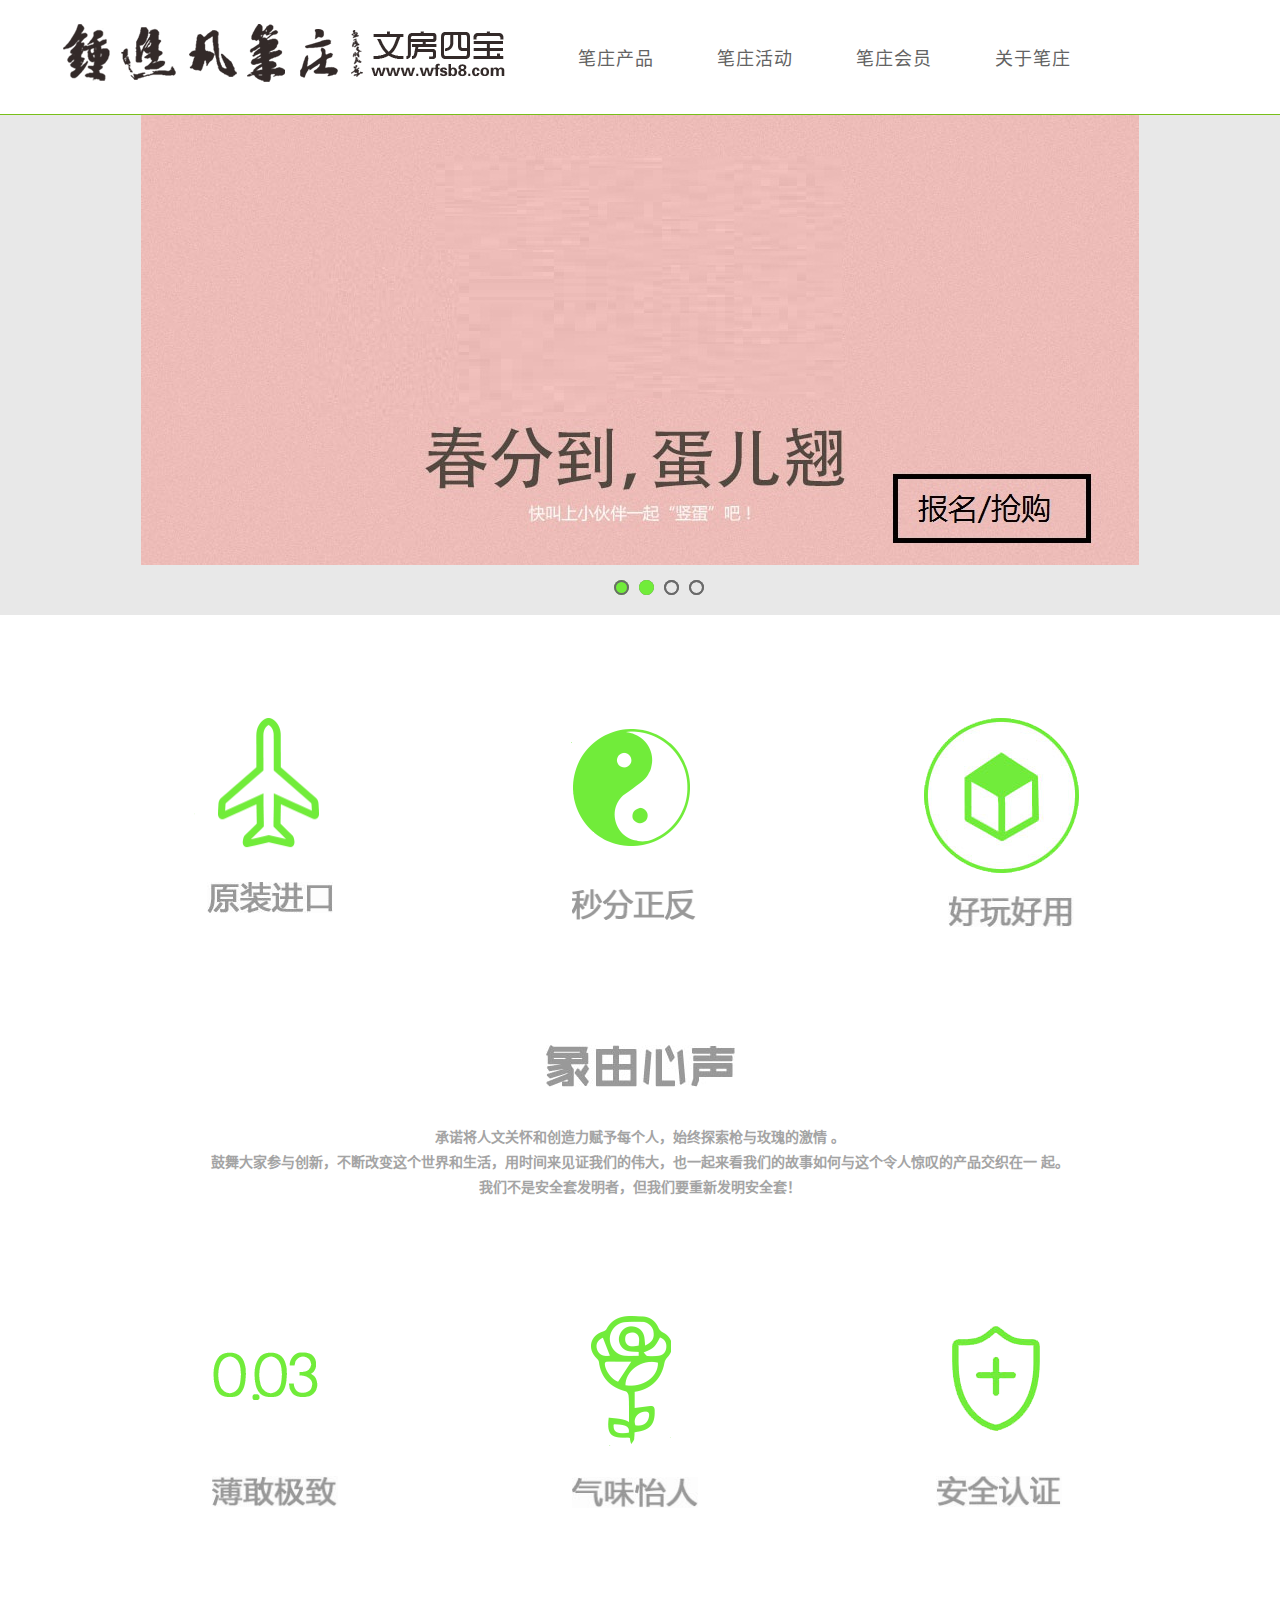
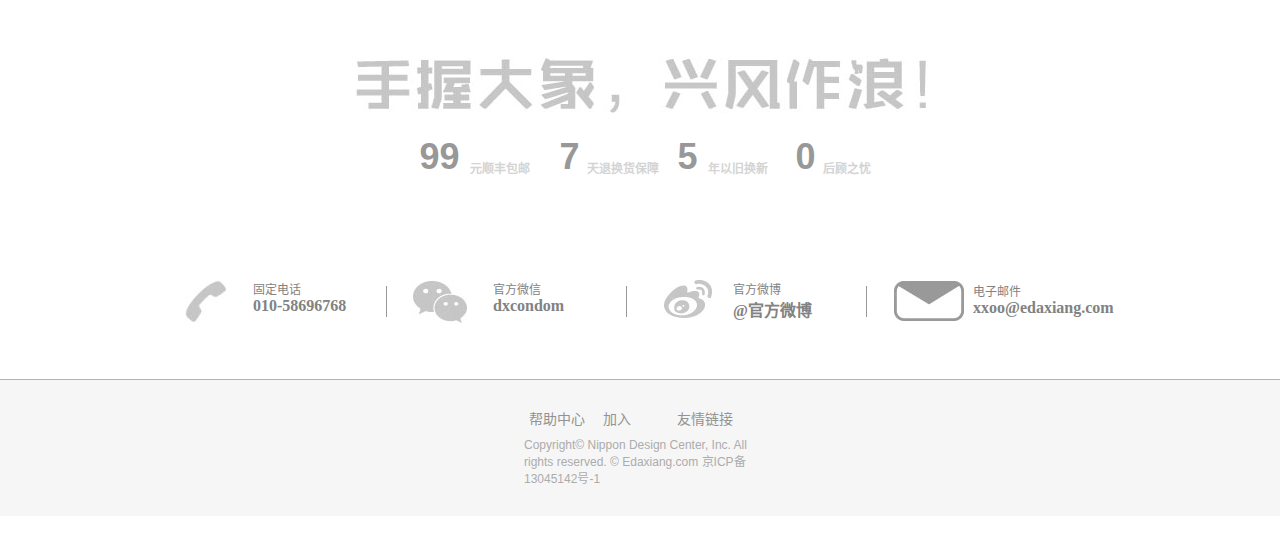
==== index.html @ 5df2da94 "updated header" ====
<!DOCTYPE html>
<html lang="zh-CN">
	<head>
		<meta http-equiv="Content-Type" content="text/html; charset=UTF-8">
		<link rel="shortcut icon" href="favicon.ico" type="image/x-icon">
		<link rel="bookmark" href="favicon.ico" type="image/x-icon">
		<title>进凡笔庄,书写梦想!——钟进凡笔庄官方网站</title>
		<meta name="keywords" content="钟进凡，笔庄,书写，梦想，官方网站，笔，墨，纸，砚，印章">
		<meta name="description" content="进凡笔庄,非同凡响!——钟进凡笔庄官方网站">
		<meta name="copyright" content="ZHONGJINFAN BIZHUANG, INC.">
		
		<script src="js/lib/jquery.min.js" type="text/javascript"></script>
		<script src="js/lang.js"></script>
		<link href="css/styles.css" rel="stylesheet" >
		
		<link href="resource/css_mini/typical.css" rel="stylesheet" media="screen, projection">
		<script src="resource/moo.min.js"></script>
		<script src="resource/ui.min.js"></script>
		
		
		<script>
			var Shop = {
				"url" : {
					"shipping" : "\/cart-shipping.html",
					"total" : "\/cart-total.html",
					"region" : "\/tools-selRegion.html",
					"payment" : "\/cart-payment.html",
					"purchase_shipping" : "\/cart-purchase_shipping.html",
					"purchase_def_addr" : "\/cart-purchase_def_addr.html",
					"purchase_payment" : "\/cart-purchase_payment.html",
					"get_default_info" : "\/cart-get_default_info.html",
					"diff" : "\/product-diff.html",
					"fav_url" : "\/member-ajax_fav.html",
					"datepicker" : "\/app\/site\/statics\/js_mini",
					"placeholder" : "\/app\/b2c\/statics\/images\/imglazyload.gif"
				},
				"base_url" : "\/"
			};
		</script>

		<script src="resource/shop.min.js"></script>
		<link href="resource/tab_sevice.css" rel="stylesheet" type="text/css">

	</head>
	<body id="sucai" style="overflow: hidden;">
		<div id="nav_outter">
			<div class="nav">
				<div class="cl-effect-12">
					<div id="logo">
						<a href="index.html"></a>
					</div>
					<a href="products.html">
						笔庄产品
					</a>
					<a href="promotions.html">
						笔庄活动
					</a>
					<a href="vipcenter.html">
						笔庄会员
					</a>	
					<a href="aboutus.html">
						关于笔庄
					</a>
				</div>
				

				<script>
					var name = Cookie.read('UNAME') || '';
					if (name) {
					
					} else {
						
					}
				</script>

				
				
			</div>
		</div>
		
		

		<div class="focus" id="focus">
			<div class="dotstyle dotstyle-fillin">
				<ul>
					<li class="">
						<b></b>
					</li>
					<li class="current">
						<b></b>
					</li>
					<li class="">
						<b></b>
					</li>
					<li class="">
						<b></b>
					</li>
				</ul>
			</div>
			<div id="focus_m" class="focus_m">
				<ul style="opacity: 1;">
					<a href="http://game.edaxiang.com/" title="产品">
						<li style="display: block; background-image: url(images/banner_products.jpg); background-color: rgb(255, 255, 255); background-position: 50% 0%; background-repeat: no-repeat no-repeat;"></li>
					</a>
					<a href="http://www.edaxiang.com/condom.html" title="活动">
						<li style="display: block; background-image: url(images/banner_promotions.jpg); background-color: rgb(232, 232, 232); background-position: 50% 0%; background-repeat: no-repeat no-repeat;"></li>
					</a>
					<a href="http://www.edaxiang.com/brand.html" title="会员">
						<li style="display: none; background-image: url(images/banner_vip.jpg); background-color: rgb(248, 248, 243); background-position: 50% 0%; background-repeat: no-repeat no-repeat;"></li>
					</a>
					<a href="http://game.edaxiang.com/" title="品牌">
						<li style="display: none; background-image: url(images/banner_aboutus.jpg); background-color: rgb(248, 248, 243); background-position: 50% 0%; background-repeat: no-repeat no-repeat;"></li>
						</li>
					</a>
				</ul>

			</div>
			<div class="focus_i">
				<a href="javascript:;" class="focus_l" id="focus_l" title="上一张">
					<b></b><span></span>
				</a>
				<a href="javascript:;" class="focus_r" id="focus_r" title="下一张">
					<b></b><span></span>
				</a>
			</div>
		</div>
		<div class="clear"></div>

		<div class="main">
			<div class="module">
				<div class="module_1">
					<div class="module_bar_1"></div>
					<a href="http://www.edaxiang.com/condom.html#yzjk" title="原装进口">
						<div class="module_bar_2">
							<div class="tab-services">
								<ul class="orcle">
									<div class="plane">
										<img class="fly" src="resource/img/plane.png" width="155" height="153" id="plane">
									</div>
									<p>
										<img src="resource/img/text_29.jpg" width="126" height="31" class="module_text">
									</p>
								</ul>
							</div>

						</div>
					</a>
					<div class="module_bar_3"></div>
				</div>
				<div class="module_2">
					<div class="module_bar_1"></div>
					<a href="http://www.edaxiang.com/condom.html#mfzf" title="秒分正反">
						<div class="module_bar_2">
							<div class="tab-services">
								<ul class="orcle taiji">
									<img alt="" src="resource/img/taiji.png" id="taiji" width="157" height="158">
									<p>
										<img src="resource/img/text_27.png" width="126" height="31" class="module_text">
									</p>
								</ul>
							</div>

						</div>
					</a>
					<div class="module_bar_3"></div>
				</div>
				<div class="module_3">
					<div class="module_bar_1"></div>
					<a href="http://www.edaxiang.com/condom.html#hwhy" title="好玩好用">
						<div class="module_bar_2">
							<div class="feature_icon">
								<img class="boxing" src="resource/img/boxing.png">
								<p>
									<img src="resource/img/wcbz.jpg" width="126" height="31" class="module_text">
								</p>
							</div>

						</div>
					</a>
					<div class="module_bar_3"></div>
				</div>
				<div class="clear"></div>
			</div>
			<div class="xyxs">
				<img src="resource/img/text_18.jpg" width="189" height="42px">
				<p>
					承诺将人文关怀和创造力赋予每个人，始终探索枪与玫瑰的激情 。
					<br>
					鼓舞大家参与创新，不断改变这个世界和生活，用时间来见证我们的伟大，也一起来看我们的故事如何与这个令人惊叹的产品交织在一 起。
					<br>
					我们不是安全套发明者，但我们要重新发明安全套！
				</p>

			</div>
			<div class="module">
				<div class="module_1">
					<div class="module_bar_1"></div>
					<a href="http://www.edaxiang.com/condom.html#bgjz" title="薄敢极致">
						<div class="module_bar_2">
							<div id="feature_time" class="btFeed time">
								<img class="thickness" id="thickness" src="resource/img/feature-04_03.png">
								<p>
									<img src="resource/img/bgjz.jpg" width="126" height="31" class="module_text">
								</p>

							</div>
						</div>
					</a>
					<div class="module_bar_3"></div>
				</div>
				<div class="module_2">
					<div class="module_bar_1"></div>
					<a href="http://www.edaxiang.com/condom.html#qwyr" title="气味怡人">
						<div class="module_bar_2">
							<div class="tab-services">
								<ul class="orcle_b scsing">
									<img class="flower" src="resource/img/flower.png" id="flower">
									<p>
										<img src="resource/img/qwyr.jpg" width="126" height="31" class="module_text">
									</p>
								</ul>
							</div>

						</div>
					</a>
					<div class="module_bar_3"></div>
				</div>
				<div class="module_3">
					<div class="module_bar_1"></div>
					<a href="http://www.edaxiang.com/condom.html#aqrz" title="安全认证">
						<div class="module_bar_2">
							<div class="tab-services">
								<ul class="orcle_b shield">
									<img class="flower" id="shield" src="resource/img/shield.png">
									<p>
										<img src="resource/img/text_52.jpg" width="126" height="31" class="module_text">
									</p>
								</ul>
							</div>

						</div>
					</a>
					<div class="module_bar_3"></div>
				</div>
				<div class="clear"></div>
			</div>
			<div class="pledge">
				<img src="resource/img/text_31.jpg">
				<ul>
					<li>
						<span>99</span>
						<p id="shunfeng">
							元顺丰包邮
						</p>
					</li>
					<li style="width:118px;">
						<span>7</span>
						<p style="width:79px;">
							天退换货保障
						</p>
					</li>
					<li style="width:118px;">
						<span>5</span>
						<p>
							年以旧换新
						</p>
					</li>
					<li>
						<span>0</span>
						<p style="width:55px;">
							后顾之忧
						</p>
					</li>
				</ul>
			</div>
			<ul class="contact">
				<li>
					<img src="resource/img/contact_57.jpg" class="phone">
					<p>
						固定电话<strong>010-58696768</strong>
					</p>
				</li>
				<li class="weixinBox">
					<img src="resource/img/contact_62.jpg" class="weixin">
					<img class="weixin2" src="resource/img/weixin2.jpg">
					<p>
						官方微信<strong>dxcondom</strong>
					</p>
				</li>
				<li id="weiboBox">
					<a href="http://weibo.com/dxcondom/" title="官方微博">
						<img src="resource/img/contact_65.jpg" class="weibo">
					</a>
					<a href="http://weibo.com/dxcondom/" title="官方微博">
						<img src="resource/img/weibo2.jpg" class="weibo2">
					</a>
					<p>
						<a href="http://weibo.com/dxcondom/" title="官方微博">
							官方微博
						</a><strong>
						<a href="http://weibo.com/dxcondom/" title="官方微博" target="_blank">
							@官方微博
						</a></strong>
					</p>
				</li>
				<li id="email">
					<img src="resource/img/email.jpg" class="email">
					<p>
						电子邮件<strong>
						<a href="mailto:xxoo@edaxiang.com">
							xxoo@edaxiang.com
						</a></strong>
					</p>
				</li>
			</ul>
		</div>

		<div class="footer">
			<div class="foot">
				<ul>
					<li>
						<a href="http://www.edaxiang.com/help.html">
							帮助中心
						</a>
					</li>
					<li>
						<a href="http://www.edaxiang.com/join.html">
							加入
						</a>
					</li>
					<li>
						<a href="http://www.edaxiang.com/links.html">
							友情链接
						</a>
					</li>
				</ul>
				<p>
					Copyright© Nippon Design Center, Inc. All rights reserved.
					© Edaxiang.com 京ICP备13045142号-1
				</p>
				<div class="beian">
					<a href="http://www.315online.com.cn/member/315140017.html" class="dx_online"></a>
				</div>
			</div>
		</div>
		<!--<script src="http://www.edaxiang.com/themes/dx/images/js/jquery.min.js" type="text/javascript"></script>-->
		<script src="resource/top.js" type="text/javascript"></script>
		<div class="backToTop" id="backToTop" title="返回">
			<a href="http://www.edaxiang.com/cart.html" class="back_a">
				购物车
			</a>
		</div>
		<script type="text/javascript" src="resource/index.js"></script>

		<script type="text/javascript">
			$(document).ready(function(e) {
				$(".boxing").hover(function() {
					$(this).attr("src", "themes/dx/images/boxing02.png");
				}, function() {
					$(this).attr("src", "themes/dx/images/boxing.png");
				});

				$(".time").mouseover(function() {
					$("#thickness").addClass("rotate_sg");
				}), $(".time").mouseout(function() {
					$("#thickness").removeClass("rotate_sg");
				});

				$(".taiji").mouseover(function() {
					$("#taiji").addClass("rotate_tj");
				}), $(".taiji").mouseout(function() {
					$("#taiji").removeClass("rotate_tj");
				});

				$(".scsing").mouseover(function() {
					$("#flower").addClass("swing");
				}), $(".scsing").mouseout(function() {
					$("#flower").removeClass("swing");
				});

				$(".shield").mouseover(function() {
					$("#shield").addClass("revolve");
				}), $(".shield").mouseout(function() {
					$("#shield").removeClass("revolve");
				});

				$(".plane").mouseover(function() {
					$("#plane").addClass("animation");
				}), $(".plane").mouseout(function() {
					$("#plane").removeClass("animation");
				});

				$(".weixinBox").hover(function() {
					$(".weixin").hide();
					$(".weixin2").show();
				}, function() {
					$(".weixin2").hide();
					$(".weixin").show();
				});

				$("#weiboBox").hover(function() {
					$(".weibo").hide();
					$(".weibo2").show();
				}, function() {
					$(".weibo2").hide();
					$(".weibo").show();
				});
			});
		</script>
		<script type="text/javascript" src="resource/jquery.nicescroll.js"></script>
		<script type="text/javascript">
			$("#sucai").niceScroll({
				cursorcolor : "#8cf611",
				cursoropacitymax : 1,
				touchbehavior : false,
				cursorwidth : "1px",
				cursorborder : "0",
				cursorborderradius : "5px"
			});
		</script>
		<div id="ascrail2000" class="nicescroll-rails" style="width: 1px; z-index: auto; cursor: default; position: fixed; top: 0px; height: 100%; right: 0px; opacity: 0;">
			<div style="position: relative; top: 0px; float: right; width: 1px; height: 410px; background-color: rgb(140, 246, 17); border: 0px; background-clip: padding-box; border-top-left-radius: 5px; border-top-right-radius: 5px; border-bottom-right-radius: 5px; border-bottom-left-radius: 5px;"></div>
		</div>
		<div id="ascrail2000-hr" class="nicescroll-rails" style="height: 1px; z-index: auto; position: fixed; left: 0px; width: 100%; bottom: 0px; cursor: default; display: none; opacity: 0;">
			<div style="position: relative; top: 0px; height: 1px; width: 1920px; background-color: rgb(140, 246, 17); border: 0px; background-clip: padding-box; border-top-left-radius: 5px; border-top-right-radius: 5px; border-bottom-right-radius: 5px; border-bottom-left-radius: 5px;"></div>
		</div>

	</body>
</html>
---- css/styles.css ----
@charset "utf-8";
/* CSS Document */


*::before {
    -webkit-box-sizing: border-box;
    -moz-box-sizing: border-box;
    box-sizing: border-box;
}

body{
	margin:0px;
	padding:0px;
	font-size:12px;
	background-color:#FFF;
	font-family:arial,"Hiragino Sans GB","Microsoft Yahei",sans-serif;
	color:#333;
}
a:focus {
	outline: thin dotted;
}
a:active,
a:hover {
	outline: 0;
}
ul{
	list-style-type:none;
	padding:0px;
	margin:0px;
}
p{ margin:0px;}
.clear{
	clear:both;
}
/*******nav********/
#nav_outter{ border-bottom:1px solid #78BF19; width: 100%; height: 114px;}
.nav{
	height: 114px;
    margin: 0 auto;
    width: 1170px;
}
.container > section {
    padding: 10em 3em;
    text-align: center;
}
.cl-effect-12{
    height: 114px;
    float: left;
}
#logo{
	background:url(../images/logo.png) no-repeat;
	background-position:right bottom;
	width:460px;
	height:97px;
	float:left;
}
#logo a{
	display:block;
	margin:20px 0px 0px 20px !important;
	margin:0px;
	text-decoration: none;
	padding:0px;
	width:460px;
	height:97px;

}
#logo a::before,
#logo a::after {
	position:inherit;
	top: 0%;
	left: 0%;
	border: none ;
	border-radius: 50%;
	content: '';
	opacity: 0;
}
.cl-effect-12 img{
    transition: all 0.4s ease 0s;
	margin-left:10px !important;
	margin-left:0px;
}
.cl-effect-12 a {
	position: relative;
	display: inline-block;
	outline: none;
	color: #636363;
	text-decoration: none;
	letter-spacing: 1px;
	font-weight: 400;
	text-shadow: 0 0 1px rgba(255,255,255,0.3);
	font-size:18px;
	padding:0px;
	float:left;
	margin:44px 0px 0px 63px;

}

cl-effect-12 a:hover,
cl-effect-12 a:focus {
	outline: none;
}
/* Effect 12: circle */
.cl-effect-12 a::before,
.cl-effect-12 a::after {
	position: absolute;
	top: 50%;
	left: 50%;
	width: 100px;
	height: 100px;
	border: #b1f064 2px solid ;
	border-radius: 50%;
	content: '';
	opacity: 0;
	color:#b1f064;
	-webkit-transition: -webkit-transform 0.3s, opacity 0.3s;
	-moz-transition: -moz-transform 0.3s, opacity 0.3s;
	transition: transform 0.3s, opacity 0.3s;
	-webkit-transform: translateX(-50%) translateY(-50%) scale(0.2);
	-moz-transform: translateX(-50%) translateY(-50%) scale(0.2);
	transform: translateX(-50%) translateY(-50%) scale(0.2);
}

.cl-effect-12 a::after {
	width: 80px;
	height: 80px;
	color:#b1f064;
	border-width: 6px;
	-webkit-transform: translateX(-50%) translateY(-50%) scale(0.8);
	-moz-transform: translateX(-50%) translateY(-50%) scale(0.8);
	transform: translateX(-50%) translateY(-50%) scale(0.8);
}
.cl-effect-12 a:hover{
	color:#b1f064;
}
.cl-effect-12 a:hover::before,
.cl-effect-12 a:hover::after,
.cl-effect-12 a:focus::before,
.cl-effect-12 a:focus::after {
	opacity: 1;
	-webkit-transform: translateX(-50%) translateY(-50%) scale(1);
	-moz-transform: translateX(-50%) translateY(-50%) scale(1);
	transform: translateX(-50%) translateY(-50%) scale(1);
}

#nav_right{
    margin: 0px;
    padding: 0;
    position:relative;
    text-align: right;
    float: left;
    display: inline;
    width: 228px !important;
    width: 220px; 
    margin-left: 30px;
    padding-top: 46px;
	
}
.vip li{ font-size:13px; border-right:#636363 1px solid;}
#nav_right p{ float:left; color:#636363; padding-top:1px;}
#nav_right a{ direction:none; }
#nav_right  li{
	float:left;
	width:auto !important;
	width:expression(document.body.clientWidth <= 36? "36px": "auto" );
	min-width:36px;
	font-size:12px;
	padding-right:9px;
	text-align:right;
	margin-right:9px ;
	font-family:Microsoft YaHei;
	color:#8a8a8a;
	font-weight:300;
}
#nav_right  li a{
	text-decoration:none;	
	position: relative;
	display: inline-block;
	outline: none;
	color: #636363;
	text-decoration: none;
	letter-spacing: 0px;
	font-weight:0;
	text-shadow: 0 0 1px rgba(255,255,255,0.3);
	font-size:12px;
	padding:0px;
	margin:0px;
	float:left;
	}
/***banner****/
/* Fill in */
.dotstyle{
	position:absolute;
	left:48%;
	bottom:1%;
	height:30px;
	overflow:hidden;
	width:100px;
	z-index:9;
}
.dotstyle ul {
	opacity:1;filter:alpha(opacity=100);
	width: 300px;
	height: 50px;
}

.dotstyle li {
	position: relative;
	display: block;
	float: left;
	width: 16px;
	height: 16px;
	cursor: pointer;
	float:left;
	cursor:pointer;
	height:15px;
	width:15px;
	overflow:hidden;
	margin-right:10px; 
}

.dotstyle li b {
	top: 0;
	left: 0;
	width: 100%;
	height: 100%;
	outline: none;
	border-radius: 50%;
	background-color: #fff;
	background-color: rgba(255, 255, 255, 0.3);
	text-indent: -999em; /* make the text accessible to screen readers */
	cursor: pointer;
	position: absolute;
	z-index: 9999;
}

.dotstyle li b:focus {
	outline: none;
}


/* Fill in */
.focus{height:500px;overflow:hidden;position:relative;}
/* focus_m */
.focus_m ul{opacity:1;filter:alpha(opacity=100);}
.focus_m li{width:100%;height:500px;position:absolute;top:0;left:0;}
/* focus_l focus_r */
/* focus_l focus_r */
.focus_l,.focus_r{position:absolute;display:block;width:50px;height:75px;overflow:hidden;z-index:2;top:222px;}
.focus_l{left:0;}
.focus_r{right:0;}
.focus_l b,.focus_r b{position:absolute;z-index:1;display:block;width:50px;height:75px;overflow:hidden;opacity:0.3;filter:alpha(opacity=30);cursor:pointer;}
.focus_l span,.focus_r span{display:inline-block;position:relative;z-index:2;width:31px;height:56px;top:21px;cursor:pointer; margin-right:28px;}
.focus_l span{left:12px;background-image:url(l.png);_background:none;_filter:progid:DXImageTransform.Microsoft.AlphaImageLoader(src='l.png');}
.focus_r span{left:16px;background:url(r.png) 0 0 no-repeat;_background:none;_filter:progid:DXImageTransform.Microsoft.AlphaImageLoader(src='r.png');}
.focus_l:hover span,.focus_r:hover span{opacity:0.9;filter:alpha(opacity=100);}
.focus_i{ width:1170px; margin:0px auto; position:relative;}

.dotstyle-fillin li b {
	background-color: transparent;
	box-shadow: inset 0 0 0 2px #6a6a6a;
	-webkit-transition: box-shadow 0.3s ease;
	transition: box-shadow 0.3s ease;
}

.dotstyle-fillin li b:hover,
.dotstyle-fillin li b:focus {
	box-shadow: inset 0 0 0 2px #6a6a6a;
}

.dotstyle-fillin li.current b {
	box-shadow: inset 0 0 0 8px #71ec3a;
}

@media screen and (max-width: 42em) {
	.wrap > div {
		float: none;
		width: 100%;
	}

	.dotstyle:nth-child(4n),
	.dotstyle:nth-child(4n-3) {
		background-color: rgba(0, 0, 0, 0);
	}

	.dotstyle:nth-child(odd) {
		background-color: rgba(0, 0, 0, 0.05);
	}
}
/****banner end*******/
/********main begin************/
.main{
	width:1170px;
	margin:0px auto;
}
.module{
	width:1170px;
	height:313px;
	margin:0xp auto;
	padding-top:60px;
}
.module_1{
	width:316px;
	margin-left:63px;
	float:left;
	height:313px;
	display:inline;
}
.module_2{
	width:316px;
	margin-left:49px;
	float:left;
	height:313px;
	display:inline;
}
.module_text{
	margin:20px 0px 0px 6px;
}
.module_3{
	width:316px;
	margin-right:62px !important;
	margin-right:32px;
	float:right;
	display:inline;
}
.module_bar_1{
	background:url(module_03_01.jpg) no-repeat;
	width:316px;
	height:9px !important;
	height:3px;
}
.module_bar_2{
	background:url(module_03_03.jpg) repeat-y;
	width:316px;
	height:283px;
	margin-top:0px !important;
	margin-top:-6px;
}
.module_bar_2 h1{
	font-size:12px;
	color:#999999;
	font-weight:bold;
	margin:0px;
	width:179px;
	display:inline-block;
	margin:12px 0px 0px 67px;
}
.orcle{
	margin-top: 20px;
	background:url(orcle.png) no-repeat;
	width: 157px;
	height: 154px;
}
.plane{
	width: 157px;
	height: 154px;
	overflow: hidden;
}
.orcle_b{
	margin-top: 38px;
	background:url(orcle.png) no-repeat;
}
.module_bar_2 h2{
		font-size:12px;
	color:#999999;
	font-weight:bold;
	margin:0px;
	width:179px;
	display:inline-block;
	margin:12px 0px 0px 83px;
}
.module_bar_3{
	background:url(module_03_05.jpg) no-repeat;
	width:316px;
	height:10px;
}
.feature_icon{
	padding:34px 0 0 77px;
}
.feature_icon p{
	padding-left:18px;
	}
#feature_time{	
	width:155px;
	position:absolute;
	margin:42px 0 0 71px;
	height:200px;
}
#feature_time p{
	margin:52px 0 0 17px;
}
#feature_time h1{
	margin:17px 0 0 -5px;
}
.btFeed{background:url(feature-04.png) no-repeat;}
.thickness{ margin: 54px 0px 0px 24px;}
.thicknessBox{
	position:absolute;
	margin:57px 0 0 25px;
	display:block;
	z-index:999;
	cursor:pointer;
	height:60px;
}	
.xyxs{
	width:1170px;
	margin:0px auto;
	height:199px;
	text-align:center;
}
.xyxs img{
	margin:57px 0px 35px 0px !important;
	margin:57px 0px 35px 0px ;
	width:189px;
	height:42px;
}
.xyxs p{
	line-height:25px;
	font-family:Microsoft YaHei;
	color:#a4a4a4;
	font-weight:bold;
	font-size:14px;
}
.pledge{
	width:1170px;
	margin:0px auto;
	height:326px;
	text-align:center;
}
.pledge img {
	margin-top:97px;
	width:571px;
	height:56px;
}
#shunfeng{
	width: 70px;
	}
.pledge ul{
	height: 44px;
    margin: 0 auto;
    padding-left: 126px;
    padding-top: 20px;
    width: 567px;
}
.pledge ul li{
	float:left;
	width:140px;
	text-align:left;
}
.pledge ul li span{
	font-size:36px;
	font-family:Arial, Helvetica, sans-serif;
	font-weight:bold;
	color:#989898;
	display:block;
	float:left;
}
.pledge ul li p{
	padding-top:22px;
	line-height:22px;
	font-family:Arial, Helvetica, sans-serif;
	float:left;
	text-align:right;
	width:70px;
	color:#d4d4d4;
	font-weight:bold;
}
.contact{
	height:73px;
	padding-left:92px;
}
.phone{
	float:left;
	margin:-6px 0px 0px 38px !important;
	margin:0px 0px 0px 50px ;
}
.contact li{
	width:239px !important;
	width: 250px;
	float:left;
	border-right:#989898 1px solid;
	height:31px !important;
}
.contact li p{
	width:130px;
	margin-left:106px;
	font-size:12px;
	color:#828282;
	margin-top:-6px !important;
	margin-top:0px;
}
.contact li p a{
	text-decoration: none;;
	color: #828282;
}
.contact li strong{
	display:block;
	font-size:16px;
	font-family:Microsoft YaHei;
	
}
.weixin{
	float:left;
	margin:-6px 0px 0px  26px !important;
	margin:0px 0px 0px 35px ;
	
}
.weixin2{
	display:none;
	float:left;
	margin:-22px 0 0 15px!important;
	margin:0px 0px 0px 20px ;
	cursor:pointer;
}
.weibo{
	float:left;
	margin:-6px 0px 0px 37px !important;
	margin:0px 0px 0px 35px ;
	cursor:pointer;
} 
.weibo2{
	display:none;
	float:left;
	margin:-22px 0 0 14px  !important;
	margin:0px 0px 0px 20px ;
	cursor:pointer;
}
/******footer*******/
.footer{
	width:100%;
	background-color:#f6f6f6;
	height:136px;
	border-top:#71ec3a 1px solid;
	margin-top:20px;
}
.foot{
	width:1170px;
	margin:0px auto;
	height:136px;
}
.foot a{ text-decoration:none; color:#939393}
.footer ul{
	width:223px;
	margin:0px auto;
	font-size:14px;
	color:#939393;
	padding-top:28px;
	height:20px;

}
.footer ul li{
	float:left;
	width:74px;
	height:22px;
}
.beian{
	padding-top:10px;
	width:239px;
	margin:0px auto;
	background:url(dx_beian_03.jpg) no-repeat bottom left;
	height:44px;
}
.footer p{
	color:#acacac;
	width:232px;
	margin:0px auto;
	padding-top:10px;
}
/**shop**/
a{
	text-decoration:none;
	color:#646464;
}
p{ margin:0px;}
#c_li{ border:none;}
.clear{
	clear:both;

}
.shop_car{ color:#FFF; font-weight:bold;}
.red{ color:#f05d5d}
.green{ color:#78bf19;}
.btn_green{background-color:##78bf19;}
.top{
	width:1170px;
	margin:0px auto;
	height:122px;
	margin:0px auto;
}
.top img{ width:83px; height:81px;margin: 25px 0 0 309px;}
.shop_poistion{
	height:30px;
	width:261px;
	float:left;
	background:url(poistion_01.jpg) no-repeat;
	margin:80px 0px 0px 0px ;
	float: left;
}
.shop_poistion1{
	height:30px;
	width:261px;
	float:left;
	background:url(poistion_02.jpg);
	margin:80px 0px 0px 0px ;
}
.shop_poistion2{
	height:30px;
	width:261px;
	float:left;
	background:url(poistion_03.jpg);
	margin:80px 0px 0px 0px ;
}
.shop_poistion_1{
	background:url(poistion_02.jpg);
	color:#FFF;
}
.shop_poistion1 ul,.shop_poistion2 ul{
	padding:0px;
	vertical-align:top;
	margin:6px 0px;
}
.shop_poistion1 ul li,.shop_poistion2 ul li{
	float:left;
	width:87px;
	height:20px;
	text-align:center;
	font-family:Microsoft YaHei;
}
.shop_poistion ul{
	padding:0px;
	vertical-align:top;
	margin:6px 0px !important;
	margin: 10px 0px;
}
.shop_poistion ul li{
	float:left;
	width:87px;
	height:20px;
	text-align:center;
	font-family:Microsoft YaHei;
}
.top_right{
	float:right;
	margin:89px 0px 0px 0px;
	*margin:-20px 0px 0px 0px ;
	text-align: center;
	color:#999999;
}
.top_right li{
	float:left;
	text-align:center;
	height:12px;
	font-size:12px;
	vertical-align:top;
	display: inline-block;
	padding-bottom:3px;
	margin-left: 16px;
}
.top_right li a{ text-decoration:none; color:#999999;}
.bar{
	width:1170px;
	height:37px;
	border-radius:5px;
	background-color:#78bf19;
	margin:0px auto;
}
.bar1{ margin-bottom:15px;}
.bar p{
	font-size:18px;
	color:#fff;
	margin:0px;
	padding:0px;
	font-weight:bold;
	letter-spacing:1px;
	padding:9px 0px 0px 0px ;
	margin-left:24px;
}
@media screen and (-webkit-min-device-pixel-ratio:0) {
	
.bar p{
	font-size:18px;
	color:#fff;
	margin:0px;
	padding:0px;
	font-weight:bold;
	letter-spacing:1px;
	padding:7px 0px 0px 0px ;
	margin-left:24px;
}
}
.bar_1{
	width:1170px;
	margin:0px auto;
	height:26px;
	padding:0px;
	height: 50px;
}
.dx_goods{
	padding-top: 19px;
	height:26px;
	float:left;
	text-align:right;
	font-size:14px;
	width:  153px;
}
.dx_price{
	height:26px;
	float:left;
	padding-top:19px;
	text-align:right;
	font-size:14px;
	width:294px
}
.num{
	width:252px;
	height:26px;
	float:left;
	padding-top:19px;
	text-align:right;
	font-size:14px;
}

.xj{
	padding-top:19px;
	width:366px;
	height:26px;
	float:left;
	text-align:right;
	font-size:14px;
}
.order{
	width:1168px;
	margin:0px auto;
	height:auto !important;
	min-height:340px;
	height:340px;
	background-color:#fdfdfd;
	border:#f6f5f5 1px solid;
	border-radius:5px;
}

.order_1{
	width:1170px;
	margin:0px auto;
	height:152px;
	border-bottom:#f6f5f5 1px solid;
}
.goods_img{
	margin:0px 0 0 12px;
	float:left;
	width:120px !important;
	width:120px;
	height:120px;
	padding:0px;
}
.goods_name{
	width:1002px;
	padding:21px 0px 0px 0px ;
	float:right;
}
.g_name{
	font-size:16px;
	color:#4c4c4c;
	font-weight:bold;
	height:54px;
	letter-spacing:1px;
	width:185px;
	float:left;
}
.change-goods-num {
    text-align: center;
	width:127px;
	margin-left:170px;
	float:left;
}
.change-goods-num a {
    border-radius: 5px;
    display: inline-block;
    height: 19px;
    margin: 0 5px;
    opacity: 0.7;
    vertical-align: middle;
    width: 19px;
}
.goodsNumMinus { background:url(num_03.jpg);}
.goodsNumPlus { background:url(num_05.jpg);}
.change-goods-num .goods-num {
    border: 1px solid #E6E9ED;
    border-radius: 5px;
    color: #434A54;
    font-size: 12px;
    height: 18px;
    line-height: 18px;
    padding: 0;
    text-align: center;
    vertical-align: middle;
    width: 50px;
}
.change-goods-num .goods-num {
    border: 1px solid #E6E9ED;
    border-radius: 5px;
    color: #434A54;
    font-size: 12px;
    height: 18px;
    line-height: 18px;
    padding: 0;
    text-align: center;
    vertical-align: middle;
    width: 50px;
}
.change-goods-num a:hover {
    opacity: 1;
}
.g_price{float:left; margin-left:58px;display:inline;}
.g_num{  width:50px; height:20px; border-radius:5px;border:#c4c4c4 1px solid; margin-top:-0px; display:inline;}
.g_color{float:left; margin-left:41px ;  width:36px; height:11px; background-color:#78bf19; border-radius:5px;display:inline; margin-top:5px;}
.g_sum{float:none; margin-left:175px; display:inline;}
.bianhao{
	height:75px;
	border-top:#f6f5f5 1px solid;
	float:left;
	width:100%;
	padding-top: 20px;
}
.goods_number{ text-align:right; }
.bianhao p{
	padding-top:4px;
	font-family:"宋体";
	letter-spacing:0.8px;
	font-size:12px;
	width:200px;
}

.cart-main .p-spec {
	padding: 0 34px;
}

.cart-main .order-price {
	padding: 0px;
	float:right;
	line-height: 30px;
	white-space: nowrap;
	width: 200px;
}

.p-action {
	float: right;
	padding-right: 32px;
}

.order_2{
	width:1170px;
	height:91px;
	margin:0px auto;
	border-bottom:#dcdcdc 1px solid;
}
.youhui{
	width:176px;
	float:left;
	height:91px;
	line-height:23px;
	padding-left:49px;
}
.p1{
	color:#78bf19;
	font-size:16px;
	font-weight:bold;
	font-family:Microsoft YaHei;
}
.p2{
	color:#000;
	font-size:13px;
	font-weight:bold;
	padding-top:16px;
}
.p3{
	color:#a8a8a8;
	font-size:12px;
	font-weight:bold;
}
.sum_price{
	font-weight:bold;
	color:#898989;
	float:right;
	margin-right:62px;
}
.sum{
	font-size:14px;
	color:#000;
	line-height:54px;
}
.sum span{ display:inline; color:#78bf19; font-size:24px;}
.sum span b{ font-size:14px;}
.order_3{ width:1170px; margin:0px; height:70px; border-top:1px solid #DCDCDC}
.order_3 a{ color:#d0d0d0; text-decoration:none;}
.tijiao{ float:right; margin:13px 0px 0 400px;*margin-left: -30px; display:inline; position: absolute;width: 220px;}
.order_3 p{ font-weight:bold; float:left; width:100px; padding-top:19px; margin-left:44px;}
.btn{border-radius:5px;  float:left; color:#FFF; font-weight:bold; font-size:14px; text-align:center; }
.btn a{ text-decoration:none; color:#FFF; margin:0px;}
.btn01 { background:#78bf19; width:110px; height:22px; padding:5px; margin-bottom: 5px; line-height: 22px;}
.btn02{
	background: none repeat scroll 0 0 #78BF19;
    height: 36px;
    padding: 6px;
    width: 97px;
	margin-left:20px;
	float: left;
}
.btn_ad{
	background: none repeat scroll 0 0 #78BF19;
    height: 30px;
    padding: 6px;
    width: 160px;
	border-radius: 6px;
	color: #fff;
	font-size: 12px;
}
.address-actions button{ border: none;}
.btn08{
	background: none repeat scroll 0 0 #78BF19;
    height: 36px;
    padding: 6px;
    width: 97px;
	margin-left:20px;
}
.btn11{
	background: none repeat scroll 0 0 #78BF19;
    width: 97px;
	margin-left:10px;
}
.btn11 span{
	background-color:transparent;
    display: inline-block;
    font-size: 14px;
    height: 100%;
    line-height: 1.91667;
    padding-left: 0px;
    padding-right: 0px;
}
.btn10{
	background: none repeat scroll 0 0 #78BF19;
    height: 37px;
    padding: 6px;
    width: 138px;
}
.btn10 span{
	background-color:transparent;
    display: inline-block;
    font-size: 14px;
    height: 100%;
    line-height: 1.91667;
    padding-left: 0px;
    padding-right: 0px;
}
.btn08 span{
	background-color:transparent;
    display: inline-block;
    font-size: 14px;
    height: 100%;
    line-height: 1.91667;
    padding-left: 0px;
    padding-right: 0px;
}
.btn03{
	background-color:transparent;
	color:#d0d0d0;
}
.btn03 span{ background-color:transparent;}
.btn02 span{
	background-color:transparent;
    display: inline-block;
    font-size: 14px;
    height: 100%;
    line-height: 1.91667;
    padding-left: 0px;
    padding-right: 0px;
}
.btn1{margin:0px;}
.btn1 span{ background:#78bf19; width:59px; height:32px; line-height: 32px; margin:0px; }
.btn2{ 
	background:#d0d0d0;   
	height: 20px;
    padding: 8px;
    width: 80px;}
.adress_btn2{
    height: 33px;
    padding: 0;
    width: 86px;
	margin-top:10px;
	background:#d0d0d0;
}
.adress_btn{
    height: 33px;
    padding: 0;
    width: 86px;
	margin-top:10px;
	background-image: -webkit-gradient(linear,50% 0,50% 100%,color-stop(0%,#7BC21C),color-stop(100%,#78bf19));
	background-image: -webkit-linear-gradient(#7BC21C,#78bf19);
	background-image: -moz-linear-gradient(#7BC21C,#78bf19);
	background-image: -o-linear-gradient(#7BC21C,#78bf19);
	background-image: linear-gradient(#7BC21C,#78bf19);
	filter: progid:DXImageTransform.Microsoft.gradient(enabled=true,gradientType=0,startColorstr='#FF78bf19',endColorstr='#FF78bf19') \9;
}
.adress_btn:hover {
	background-image: -webkit-gradient(linear,50% 0,50% 100%,color-stop(0%,#78bf19),color-stop(100%,#68A516));
	background-image: -webkit-linear-gradient(#78bf19,#68A516);
	background-image: -moz-linear-gradient(#78bf19,#68A516);
	background-image: -o-linear-gradient(#78bf19,#68A516);
	background-image: linear-gradient(#78bf19,#68A516);
	filter: progid:DXImageTransform.Microsoft.gradient(enabled=true,gradientType=0,startColorstr='#FF78BF19',endColorstr='#FF68A516') \9;
}
/******order_scuess*********/
.order_info{
	width:1170px;
	margin:0px auto;
	background-color:#fffcf6;
	height:151px;
	border-radius:5px;
	margin-top:12px;
	color:#974c1b;
}
.btn3{   
	background: none repeat scroll 0 0 #78BF19;
    float: right;
    height: 36px;
    width: 100px;
}
.btn3 span{ background-color:transparent; padding:3px;}
.order_info p{
	float:right;
	text-align:right;
	word-break:break-all;
	white-space:pre-line;
}
.order_info b{ display:inline-block; float:left; width:41px; letter-spacing:1px;}
.order_info pre{
	margin:0px ;
	padding-left: 76px;
	word-break:break-all;
	white-space:pre-line;
}
.order_num{
	width:179px;
	margin-left:26px;
	padding-top:26px !important;
	padding:2px;
}
.order_price{
	width:123px !important;
	width:125px;
	margin-left:26px;
	padding-top:18px !important;
	padding-top:2px;
}
.order_price p{ color:#ffb098;}
.order_peisong{
	width:auto !important;
	min-width:460px;
	width:460px;
	margin-left:26px;
	padding-top:20px !important;
	padding-top:10px;
}
.order_peisong p{ text-align:left;}
.pay{
	width:1170px;
	margin:0px auto;
	height:41px;

}
.pay p{	
	font-size:16px;
	font-weight:bold;
	color:#4c4c4c;
	padding:11px 0px 0px 12px;
}
.pay_tab{
	width:1170px;
	margin:0px auto;
	height:588px;
}
.pay_tj{
	width:1170px;
	margin:0px auto;
	height:85px;
}
/*********information*********/
.information{
	width:1168px;
	margin:0px auto;
	border:#f6f5f5 1px solid;
	border-radius:5px;
	margin-top:19px;
	font-size:14px;
	color:#4c4c4c;
}
.hd{
	margin:0px auto;
	height:29px;
	padding:9px 0px 0px 19px;
	border-bottom:#dcdcdc 1px solid;
	font-size:16px;
	font-weight:bold;
}
.bd{
	height:auto !important;
	height:427px;
	min-height:126px;
	padding-top:24px;
	line-height:24px;
}
.hd_zf{
	margin:0px auto;
	height:29px;
	padding:9px 0px 0px 19px;
	border-bottom:#dcdcdc 1px solid;
	font-size:16px;
	font-weight:bold;
}
.bd_zf{
	height:84px;
	padding-top:24px;
	line-height:24px;
}
.bd_zf li{
	letter-spacing:1px;
	padding-left:25px;
}
.bd li{
	letter-spacing:1px;
	padding-left:25px;
}
.bd li label{
	margin-left:13px;
}
.btn4{
	background-color:#aeaeae;
	margin:36px 0px 40px 25px;
	vertical-align:middle;
	height:26px;
	width:76px;
	padding:0px;
	font-size:12px;
	text-align:left;
	cursor:pointer;
	position:absolute;
}
.btn4 img{
	border:0px;
	margin:3px 3px 0 9px ;
	padding:0px;
	position:relative;
	float:left;
}
.btn4 span{
	display:block;
	position:relative;
	padding-bottom:2px;
}
.or_address{
	padding:0px 0px 0px 29px;
	width:369px;
}
select { width:80px; height:24px; background:none; border: #CCC 1px solid; border-radius:5px; }
options {background:none; border: #CCC 1px solid; border-radius:5px; }
#text{ width:364px; height:77px; vertical-align:text-top; border-radius:5px; border:#CCC 1px solid;}
.or_address span{
	border-radius: 5px;
    color: #717171;
    display: block;
    font-size: 14px;
    font-weight: bold;
    margin: 16px 0 0;

}
.or_address span strong{
	color:#e04343;
}
.or_address input{
	width:217px;
	height:30px;
	border:#dcdcdc 1px solid;
	border-radius:5px;
}
.shopping_address input{
	width:217px;
	height:30px;
	border:#dcdcdc 1px solid;
	border-radius:5px;
}
.white_content{ width:700px; display:inline-block;}
#btn5{
	width:80px;
	height:30px;
	background:#78bf19;
	font-size:12px;
	padding:0px;
	border:none;
}
#btn6{
	padding:0px;
	width:80px;
	height:30px;
	background:#78bf19;
	font-size:12px;
	border:none;
}
.radio_tx{
	font-size:14px;
	font-weight:bold;
	color:#4c4c4c;
	margin-left:13px;
}
.spqd{
	height:36px;
	width:1161px;
	margin:0px auto;
	font-size:14px;
	color:#666666;
	font-weight:bold;
	padding: 26px 0 0 19px;
}
.spqd_info{
	width:1170px;
	height:auto !important;
	height:278px;
	min-height:278px;
	margin:0px auto;
	border:#f6f5f5 1px solid;
	border-radius:5px;
}
.spqd_1{
	background-color:#fdfdfd;
	height:40px;
}
.spqd_1 span{
	padding-top:17px;
	display:block;
	float:left;
	display:inline;

}
.b1{ margin-left:30px !important; margin-left:60px; }.b2{ margin-left:176px;}.b3{ margin-left:2px;}
.b4{ margin-left:200px;}.b5{ margin-left:245px;}.b6{ margin-left:231px;}
.spqd_2{
	height:49px;
	color:#4c4c4c;
	font-size:14px;
	border-bottom:#fdfdfd 2px solid;
	font-weight:bold;
}
.spqd_2 span{ display:block; float:left; margin-top:18px;}
.c1{ margin-left:30px !important; margin-left:25px; width:168px; overflow:hidden;}.c2{ margin-left:132px;}.c3{ margin-left:84px;}
.c4{ margin-left:117px;}.c5{ margin-left:113px; background:#78bf19; height:13px; width:36px; border-radius:5px;}.c6{ margin-left:301px;}
.spqd_3{ background:#fdfdfd; height:206px; border:none;}

.spqd_l{
	float:left;
}
.spqd_l p{ font-size:12px; color:#4c4c4c; margin:18px 0 0 10px; width: 600px;}
.spqd_l textarea{
	width:473px;
	height:95px;
	font-size:12px;
	border-radius: 5px;
	display:block;
	position: relative;
	margin:-19px 0 0 69px;
}
.yh{
	float:left;
	margin:22px 0px 0px 35px;
	
}
.spqd_r{
	height:102px;
	float:left;
	width:315px;
	margin-right:20px;
}
.spqd_r p{
	font-size:12px;
	color:#898989;
	font-weight:700;
	height:21px;
}
.spqd_sum{ font-size:14px; color:#313131; font-weight:bold; margin-top:17px;}
.spqd_sum b{ color:#78bf19; font-weight:bold;}
.spqd_sum span{color:#000}
.spqd_sum span strong{ font-size:24px;}
/*****cneter*****/
.center_hr{
	height:1px;
	background-color:#78bf19;
	border:none;
}
.center{
	width:1170px;
	margin:0px auto;
}
.c_poistion{
	height:40px;
	vertical-align:middle;
	text-justify:auto;
}
.c_poistion span{
	color:#646464;
	font-weight:bold;
	font-size:14px;
	letter-spacing:1px;
	display:inline-block;
	margin-top:10px;
}
.c_main{
	width:1170px;
	margin:15px auto;
}
.c_left{
	width:270px;
	float:left;
}

.c_order{
	background:#fdfdfd;
	border:1px #f6f5f5 solid;
	border-radius:5px;
	height:auto !important;
	min-height:189px;
	height:189px ;
	width:250px;

}
.c_person{
	margin-top:18px;
}
.c_order li{
	height:31px;
	border-bottom:#f6f5f5 1px solid;
	color:#646464;
	padding:18px 0px 0px 24px;
}
.c_r1{
	height:29px;
    padding:14px 0px 0px 18px;
	border-bottom:#78bf19 1px solid;
	font-size:18px;
	color:#999999;
}
.c_right{
	width:900px;
	float:left;
	text-align:left;
	margin:0px;
}
.r_hr{ 
	height:1px;
	border-bottom:#78bf19 1px solid;
	width:149px;
	clear:both;
}
.user_name{
	font-size:24px;
	color:#000;
	font-weight:bold;
	margin-bottom:4px;
	height:34px;
	vertical-align:text-top;
	
}
.c_txt{
	font-size:14px;
	margin-top:8px;
	float:left;
}
.user{ font-size:12px;  vertical-align:top; display:block; float:left; margin:9px 0px 0px 12px; }
.c_pro{
	clear:both;
	height:auto !important;
	height:109px;
	min-height:109px ;
	width:898px;
	border: 1px solid #F6F5F5;
	border-radius:5px;
	background:#fdfdfd;
}
.pro_t{ height:29px; color:#4c4c4c font-weight:300; letter-spacing:0.8px; padding-bottom:8px; }
.pro_t h2{ 
	color: #666666;
    float: left;
    font-size: 133.333%;
    line-height: 2;
    margin-left: 10px;
}
.pro_img{ width:90px; height:90px; border-radius:50px; border:#e0e0e0 1px solid; margin:12px 0 0 23px; float:left; background-color:#FFF;}
.pro_img img{ 
	position:absolute; 
	margin: 5px 0 0 7px; 
	border-radius:34px; 
	width: 80px;
	-webkit-width:80px; 
	height: 80px;
}
.c_pro ul{ margin:0px ; padding:0px;}
.c_pro ul dt{ height:123px; border-top:#e0e0e0 1px solid; padding-top:10px;}
.c_pro ul dt p{ padding:16px 0 30px 0 !important; padding:0px  border-right:#dcdcdc 1px solid; float:left; margin-top:23px; text-align:center; color:#6a6a6a; font-size:12px;}
.c_pro ul dt p span{ display:block; position:relative; text-align:center;  text-align: right;width: 66px;}
.pro_1{ margin-left:27px; width:295px;}
.pro_2{ margin-left:21px; width:80px; }
.pro_3{ margin-left:18px; width:76px;}
.pro_3 span{ color:#bcbcbc}
.pro_4{ margin-left:21px; width:83px;}
.pro_5{ margin-left:21px !important; margin-left:1px; display:inline; float:left; width:130px; margin-top:26px;}
.pro_5 strong{ border:0px; margin:0px ; padding:22px 0px 0px 31px !important; display:block; font-size:12px; color:#777777;}
.cart-product td{
	width: 22%;
}
/********account*********/
.account{
	width:898px;
	border: 1px solid #F6F5F5;
	border-radius:5px;
	background:#fdfdfd;
	margin-top:11px;
	height:140px;
}
.account_t{
	height:21px;
	border-bottom:1px solid #F6F5F5;
	color:#646464;
	font-size:14px;
	padding:13px 0px 0px 12px ;
}
.account_u{
	font-size:14px;
	color:#666666;
	padding-left:10px;
	padding-top:14px ;
	border-top:1px solid #E0E0E0;
}
.account_u input{
	border:1px solid #F6F5F5;
	border-radius:5px;
	height:23px;
	margin-bottom:22px;
	font-size:14px;
	font-weight:300;
	color:#646464;
}
.fx_password{
	width:898px;
	border: 1px solid #F6F5F5;
	border-radius:5px;
	background:#fdfdfd;
	margin-top:11px;
	height:245px;
}
.password{padding-left:22px; text-align:right; width:369px;}
.password input{ width:267px;}
.btn7{
	width:80px;
	background-color:#78bf19;
	height:21px;
	padding:5px 0px 2px 0px;
	position:absolute;
	margin:0px 0px 0px 76px;
}
.btn8{
	width:80px;
	background-color:#78bf19;
	height:21px;
	padding:5px 0px 2px 0px;
	position:absolute;
	margin:0px 0px 0px 101px;
}
/***********collect***********/
.collect{
	border: 1px solid #F6F5F5;
	border-radius:5px;
	background:#fdfdfd;
	margin-top:11px;
	height:auto !important;
	height:374px;
	min-height:374px;
	
}
.c_address{
	width:898px;
	border: 1px solid #F6F5F5;
	border-radius:5px;
	background:#fdfdfd;
	margin-top:11px;
	
}
.collect_t{
	height:34px;
	border-bottom:1px solid #F6F5F5;
	color:#4c4c4c;
	font-size:18px;
	font-weight:300;
	padding:19px 0px 0px 15px ;
	letter-spacing: 0.8px;
}
.collect_u{
	border-top: 1px solid #E0E0E0;
	margin-left:2px;
	margin-left:2px;
	border-radius:5px;
	background:#fdfdfd;
	margin-top:11px;
	height:auto !important;
	height:284px;
	min-height:284px;
}
.collect_u li{
	border-right:#dcdcdc 1px solid;
	width:223px;
	height:284px;
	float:left
}
.collect_u li img{
	margin:23px 0px 0px 35px;
	width: 158px;
	height: 187px;
}
#del_img{ width:8px; height:8px; margin:19px 0px 0px 35px;}
.collect_u li p{
	margin:8px 0px 0px 21px;
}
.collect_u li p span{
	color:#78bf19;

}

.p4{ color:#7a7a7a; font-size:12px; padding-left:5px;}
.btn9{
	background-color:#78bf19;
	margin:0px;
	margin:17px 0 0 23px;
	width:81px;
	height:18px;
	padding:0px;
	font-size:12px;
	font-weight:100;
	padding:2px 0px 2px 0px;
}
.del{ color:#4c4c4c; display:inline-block; float:left; position:absolute;}

/********return top****************/
.backToTop {
	_display:none;
	position:fixed;
	_position:absolute;
	z-index:1;
	right:15px;
	width:84px;
	height:143px;
	text-indent:-999px;
	overflow:hidden;
	z-index: 888;
	background-image:url(Top_20.png);
	_background-image:url(Top_20.png);
	background-repeat:no-repeat;
	background-position:0 0;
	transition:bottom 0.9s;
	-webkit-transition:bottom 0.9s;
	-moz-transition:bottom 0.9s;
	-o-transition:bottom 0.9s;
	cursor:pointer;
    line-height: 1.2;
    color: #fff;
    bottom: 100px;
    _bottom: "auto";
    cursor: pointer;
}
.back_a{
	 display:block;
	 width:84px;
	 height:82px;
	 z-index: 999;
	 position:absolute;
	 
}




.payment {
	border: 1px solid #ededed;
	border-radius: 5px;
	overflow: hidden
}

.payment-box {
	border-bottom: 1px solid #ededed;
	position: relative
}

.payment-box dt {
	width: 220px;
	padding: 20px;
	position: absolute;
	top: 0;
	left: 0;
	color: #434a54;
	font-weight: bold;
	z-index: 10
}

.payment-box dt a {
	font-size: 12px;
	color: #c60
}

.payment-box dt a:hover {
	text-decoration: underline
}

.payment-box dt p {
	font-size: 12px;
	color: #656d78;
	font-weight: normal
}

.payment-box dd {
	width: 100%;
	position: relative;
	background: #f5f7fa;
	z-index: 5
}

.payment-box dd .select-other {
	position: absolute;
	top: 50%;
	left: 460px;
	height: 24px;
	line-height: 24px;
	border-radius: 12px;
	margin-top: -12px
}

.payment-list {
	margin-left: 260px;
	padding: 20px;
	background: #fff
}

.payment-list li {
	float: left;
	width: 167px;
	padding: 10px 0
}

.payment-list li label {
	cursor: pointer
}

.payment-list li input {
	vertical-align: middle
}

.payment-list li img {
	width: auto\9;
	height: auto;
	vertical-align: middle;
	border: 0;
	-ms-interpolation-mode: bicubic;
	padding-left: 5px;
}
.goods-item{ border:none;}
.form-act {
	padding-top: 2px;
	width: 470px;
}


.c_nav{ height:30px; padding:10px 0 0 10px; font-size:14px; color:#999;}
.c_nav span{ color:#646464;}
/******MAIN******/
.center{ width:1170px; margin:0 auto;}
.c_list{float:left;}
.n_list ul{margin-bottom:17px;}
.n_list li{height:31px; width:226px; border:1px #f6f5f5 solid; border-top:none; color:#646464; font-size:14px; padding:13px 0 0 24px; background-color:#FDFDFD;}
.c_list .list_t{border:1px #f6f5f5 solid; border-bottom-color:#78bf19; border-radius:4px 4px 0 0; color:#999999; font-size:18px; padding:10px 0 0 14px; height:34px; width:236px;}
.c_list .list_b{border-radius:0 0 4px 4px;}


.content{margin-left:16px; border-radius:4px; background-color:#fdfdfd;border:1px #f6f5f5 solid;}
.content_t{height:34px; border-bottom:1px #78bf19 solid; padding:10px 0 0 14px; font-size:18px; color:#4c4c4c;}
.content_c{width:900px;}
.content_c dt{ color:#4c4c4c; margin:27px 0 0 40px; line-height:24px;}
.content_c dd{ color:#7f7f7f; padding:4px 20px 0 25px; line-height:24px;}
.content_c .last_dd{ padding-bottom:30px;}

#afterSale table{ width:508px; border-radius:4px;}
#afterSale tr{ height:34px; border-radius:4px 4px 0 0;}
.firstTr{ background-color:#78bf19;border-radius:4px;}
.caution{width:260px;  height:30px; border-radius: 5px; line-height:32px; display: inline-block; position: relative; margin: 0px 0px 0px 0px}
.caution span{ margin:0px;}
.adress_btom{ height:36px; position:relative;}
.caution q{ float:left;}
.caution-content{ float:left; display:block;}
#unused_promotion{
	text-align: left;
	float: left;
	margin: 70px 0 10px 10px;
	line-height: 20px;
	width: 300px;
	position: absolute;
}
.warn{
	position: absolute;
}
/**brand****/
/*.brand{
	width:1170px;
	margin:0px auto;
}
.br_banner{
	background:url(brand_03.jpg);
	width:1281px;
	height:389px;
	margin:0px auto;
}
.br_1{
	height:229px;
}
.br_1 h1{
	color:#000;
	font-size:48px;
	text-align:center;
	font-weight:bold;
	letter-spacing:1px;
	margin:0px;
	padding-top:72px;
}
.br_1 h2{
	color:#6b6b6b;
	font-size:24px;
	text-align:center;
	font-weight:bold;
	letter-spacing:1px;
	margin:0px;
	padding-top:25px;
}
.br_2{
	background:url(dx_brand_16.jpg);
	width:686px;
	height:118px;
	margin:0px auto;
}
.br_3{
	background:url(dx_brand_20.jpg) center no-repeat;
	width:100%;
	height:500px;
}
.brand1_l{
	float:left;
	width:546px;
}
.br_img1{
	position:absolute;
	float:left;
	margin:46px 0px 0px 474px;
}
.br_img2{
	position:absolute;
	float:left;
	margin:19px 0 0 357px;
}
.br_img3{
	position:absolute;
	float:left;
	margin:44px 0 0 259px;
}
.brand1_r{
	float:left;
	width:561px;
}
.brand1_l1{
	height:220px;
	text-align:right;
	margin-right:114px;
}
.brand1_l1 h1{
	width:453px;
}
.brand1_l1 p{
	width:453px;
}
.brand1_l2{
	height:220px;
	text-align:right;
	margin-right:213px;
}
.br_3 h1{
	padding-top:50px;
	color:#333333;
	font-size:24px;
	margin:0px;
	font-weight:normal;
}
.br_3 p{
	padding-top:10px;
	color:#676767;
	letter-spacing:1px;
	font-size:14px;
}
.brand1_r1{
	margin-left:79px;
}
.brand1_r1 h1{ padding-top:40px;}
.brand1_r1 img{
	margin-top:89px;
}
.brand1_r1 p{
	width:328px;
	line-height:24px;
}
.br_4{
	background:url(dx_brand_22.jpg);
	width:686px;
	height:118px;
	margin:0px auto;
}
.br_5{
	background:url(dx_brand_24.jpg) center no-repeat;
	width:100%;
	height:501px;
}
.brand1_l3{
	height:220px;
	text-align:right;
	margin-right:315px;
}
.br_5 h1{
	padding-top:50px;
	color:#333333;
	font-size:24px;
	margin:0px;
	font-weight:normal;
}
.br_5 p{
	padding-top:10px;
	color:#676767;
	letter-spacing:1px;
	font-size:14px;
}
.brand1_l4{
	height:220px;
	text-align:right;
	margin-right:315px;
}
.brand1_r2{
	margin-top:89px;
}
.brand1_r3{
	float:left;
}
.brand1_r2 img{
	margin-left:79px;
	margin-right:20px;
	float:left;
}
#h1_r{
	padding:0px;
}
.p_r{
	line-height:22px;
}
.br_6{
	background:url(dx_brand_26.jpg);
	width:686px;
	height:118px;
	margin:0px auto;
}
.br_6 h1{ padding-top:38px;}
.br_6 p{ line-height:22px;}
.brand1_l5{
	text-align:right;
	margin-right:10px;
	margin-top:76px;
}
.brand1_r4{
	height:251px;
	margin-top:38px;
	margin-left:80px;
}
.brand1_r4 img{ float:left;}
.brand1_r5{
	float:left;
	margin-left:18px;
}
.brand1_r7{
	float:left;
	width:604px;
}
#h1_r1{
	padding-top:5px;
	
}
.brand1_r10{
	margin-left:80px;
}
.brand1_r10 img { float:left;}
.br_8{
	background:url(brand_114.jpg);
	width:686px;
	height:118px;
	margin:0px auto;
}

.br_9 {
	margin-top:46px;
	font-size:24px;
	color:#535353;
	font-weight:bold;
	width:1005px;
	text-align:right;
}
.br_9 p{ padding-top:3px;}
.br_10{ 
	background:url(dx_brand_120.jpg) right no-repeat ;
	background-position: 127px 0px; 
	height:247px;
	}

.br_11{
	height:261px;
	text-align:center;
	padding-top:74px;
}
.br_11 h3{
	color:#5c5c5c;
	font-size:18px;
	margin:0px;
	padding-top:8px;
}
.br_12{
	background:url(dx_brand_124.jpg) no-repeat;
	height:241px;
	background-position:right;
}
.br_13{
	margin-top:46px;
	color:#333333;
	font-weight:bold;
	text-align:center;
}
.br_13 h1{	font-size:48px;}
.br_13 p{ padding-top:10px; font-size:24px; }*/
#p_13{ 
	text-align:right; 
	width:787px; 
	margin:0px auto;
	width:800px;
}
#p_14{ 
	text-align:right; 
	margin:0px auto; 
	padding-bottom:120px; 
	width:500px;
}
.p-discount{
	display:none;
}
.p-integral{
	display:none;
}
.jq_order p{
	font-size: 12px;
	font-weight: normal;
	display: block;
}
.order_log{
	font-size: 14px;
	padding-right: 20px;
	color: #78bf19;
	height: 36px;
	line-height: 36px;
	background-color: #f7f7f7;
	padding-left: 20px;
	font-weight: bold;
}
.p-info{
	width:128px;
}
.td_guige{   
	background: none repeat scroll 0 0 #FFFFFF;
}
.action-edit-payment {
	font-size:12px;
	font-weight:100;
}

.member-address-list {
	color: #666;
}
.email{
    margin: -6px 0 0 27px !important;
    margin: 0 0px 0px 10px;
}
#email{ border-right:none; width:170px;}
.dx_online{
	display: block;
	width:96px;
	height: 42px;
	margin-left: 130px;
}
#email p{ width: 170px; margin-top: -43px !important; margin-top: -39px;}
#mainBbs{ height:600px; background-color:#f4f2ed; font-weight:bold;margin-bottom: -20px;}
.bbs{ margin:0 auto; width:351px;}
.bbsword{ margin:0px auto; width:213px; font-size:40px; color:#888888; padding:70px 0;}

.payment-container .msg-success{margin: 10px 0;}
.payment-container .payment-main{ padding-top:0;}

.payment-center{margin-top: 0; padding: 0 20px;}
.payment-info .bd{padding-top: 0; }

.join_inner{ background-color:#f5f2e9; width:1170px; margin:0 auto;}
.joinCon{ float:left;}
#joinMain h1{color:#2a3851; font-size:75px; margin-top:114px;}
#joinMain h2{color:#303f5d; font-size:36px; margin-top:98px;}
#joinMain h3{color:#313131; font-size:28px; font-weight:normal; padding-top:16px;}
#joinMain h4{color:#303f5d; font-size:26px; margin-left:150px; margin-top:20px;}
#joinMain p{color:#3e5178; font-size:18px; margin-top:24px; padding-left:6px;}

.dot{ width:114px; height:405px; border-top:dotted 5px #384764;border-left:dotted 5px #384764; margin:8px 0 0 54px;}
.dot2{ width:410px; height:140px; border-bottom:dotted 5px #384764;border-left:dotted 5px #384764; margin:18px 0 0 55px;}
.dot3{ width:145px; height:300px; border-bottom:dotted 5px #384764; margin-right:20px;}
.dot4{ border-right:dotted 5px #384764; height:146px; width:90px; margin-top:20px;}
.joinLeft{ width:468px; padding-left:92px;}
.joinRight{ padding-left:120px;}
#joinMain .joinNum{ font-size:100px; color:#303f5d; font-weight:normal;}
#joinMain .joinNum span{ font-size:27px;}
#joinMain .img_1{ margin:50px 0 0 20px;}
#joinMain .img_2{ margin-left:-100px; padding-top:100px;}
.doing ul li{ float:left;}
#joinMain .jobs{ float: right; }
#joinMain .joinContent{ margin-left:20px; margin-top:20px;}

#joinMain .doing{ margin-top:200px;}
#joinMain .post{margin-top:24px;}
.post ul{margin-left:120px;}
.post ul li{padding:26px; float:left;}
.jobDetail ul{ width:870px; margin:0 auto; color:#303f5d; font-size:14px;}
.gongfu img{ width:1170px;}
.gongfu{ margin-top:30px;}
#joinMain .rulai h2{margin-top:20px; text-align:center;}

.joinMail{ font-size:20px; font-weight:bold; padding-left:20px; padding-top:20px;}
.joinMail a{ color:#384764;}
.joinMail span{font-size:16px; font-weight:normal;color:#384764;}
.zhaopinMail{padding-top:20px; color:#384764;}
.zhaopinMail a{ color:#384764;}

.brand_inner{ width:1170px; margin:0 auto; background:url(brandBg.jpg) no-repeat center top; height:2043px; text-align:center; position:relative;margin-bottom: -20px;}
.BrandDaxiang{ width:190px; height:445px; position:absolute; top:656px; left:498px; overflow:hidden;}
.BrandDaxiang img{margin-top:-382px; transition:all 1.5s ease-in-out; transform:rotate(-20deg);}
.brand_inner ul{width:474px; color:#FFFFFF; position:absolute; top:1215px; left:334px;}
.brand_inner ul li{font-size:14px; text-align: left;padding-bottom: 21px;line-height: 21px; color: #eff5f0;}
.brand_inner ul li h2{font-weight: bold; font-size: 18px; text-align: center; padding-top: 22px;}
.brandSlogan{text-align: center;padding-top: 64px; margin-left: -11px;}

#links{ text-align:left;}
#links h1{ color:#636363; font-size:38px; padding:34px 0 54px; text-align:center;}
#links ul,#links dl{ width:1170px; margin:0 auto;}
#links dt,#links dd{ text-align:left;color:#636363;}
#links dt{ font-size:18px; padding-top:70px;}
#links dd{ font-size:14px; padding-top:20px;}
#links li{ width:158px;}
#links li a{padding:17px;}
#links .delivery{ text-align:center; color:#636363; padding-top:10px; font-size:14px;}
.cart-main{table-layout: auto;}
.jq_tab{
	width: 100%;

}
.dialog-tips-body p{height: 34px;}
#jq_tab td{ text-align: center; width: 25%;}
.jq_tab li{float: left; width: 215px; text-align: center; line-height: 37px;}
.cart-main .p-quantity input{ float: none;}
.p-action{padding-right: 90px;}
.cart-main .p-quantity a{float: none;}
.ly_btn
{height: 30px;
padding: 0;
width: 86px;
margin:10px 10px 0px  0px;
background: #78bf19;}

.ljq_btn
{height: 30px;
padding: 0;
width: 86px;
margin-right: 10px;
margin-top: 10px;
background: #d0d0d0;}
---- resource/css_mini/typical.css ----
.l, .span1, .span-1, .span2, .span-2, .span3, .span-3, .span4, .span-4, .span5, .span-5, .span6, .span-6, .span7, .span-7, .span8, .span-8, .span9, .span-9, .span10, .span-10, .span11, .span-11, .span12, .span-12 {
	float: left;
	_display: inline;
}
.r {
	float: right;
	_display: inline;
}
.fn {
	float: none;
}
.cl {
	clear: both;
}
.n {
	font-weight: normal;
	font-style: normal;
}
.b {
	font-weight: bold;
}
.i {
	font-style: italic;
}
.fa {
	font-family: Arial;
}
.fs {
	font-family: simsun;
}
.fw {
	font-family: Microsoft YaHei;
}
.tc {
	text-align: center;
}
.tr {
	text-align: right;
}
.tl {
	text-align: left;
}
.tdl {
	text-decoration: underline;
}
.tdn, .tdn:hover, a.tdl:hover {
	text-decoration: none;
}
.g0, .black {
	color: #000;
}
.g1 {
	color: #111;
}
.g2 {
	color: #222;
}
.g3 {
	color: #333;
}
.g4 {
	color: #444;
}
.g5 {
	color: #555;
}
.g6 {
	color: #666;
}
.g7 {
	color: #777;
}
.g8 {
	color: #888;
}
.g9 {
	color: #999;
}
.ga {
	color: #aaa;
}
.gb {
	color: #bbb;
}
.gc {
	color: #ccc;
}
.gd {
	color: #ddd;
}
.ge {
	color: #eee;
}
.gf, .white {
	color: #fff;
}
.bg0 {
	background-color: #000;
}
.bg1 {
	background-color: #111;
}
.bg2 {
	background-color: #222;
}
.bg3 {
	background-color: #333;
}
.bg4 {
	background-color: #444;
}
.bg5 {
	background-color: #555;
}
.bg6 {
	background-color: #666;
}
.bg7 {
	background-color: #777;
}
.bg8 {
	background-color: #888;
}
.bg9 {
	background-color: #999;
}
.bga {
	background-color: #aaa;
}
.bgb {
	background-color: #bbb;
}
.bgc {
	background-color: #ccc;
}
.bgd {
	background-color: #ddd;
}
.bge {
	background-color: #eee;
}
.bgf {
	background-color: #fff;
}
.red {
	color: red;
}
.green {
	color: green;
}
.blue {
	color: blue;
}
.gray {
	color: gray;
}
.f0 {
	font-size: 0;
}
.f10 {
	font-size: 10px;
}
.f12 {
	font-size: 12px;
}
.f13 {
	font-size: 13px;
}
.f14 {
	font-size: 14px;
}
.f16 {
	font-size: 16px;
}
.f18 {
	font-size: 18px;
}
.f20 {
	font-size: 20px;
}
.f24 {
	font-size: 24px;
}
.f30 {
	font-size: 30px;
}
.lh12 {
	line-height: 12px;
}
.lh14 {
	line-height: 14px;
}
.lh16 {
	line-height: 16px;
}
.lh18 {
	line-height: 18px;
}
.lh20 {
	line-height: 20px;
}
.lh22 {
	line-height: 22px;
}
.lh24 {
	line-height: 24px;
}
.lh26 {
	line-height: 26px;
}
.lh28 {
	line-height: 28px;
}
.lh30 {
	line-height: 30px;
}
.lh32 {
	line-height: 32px;
}
.lh34 {
	line-height: 34px;
}
.lh36 {
	line-height: 36px;
}
.lh40 {
	line-height: 40px;
}
.vm {
	vertical-align: middle;
}
.vtb {
	vertical-align: text-bottom;
}
.vt {
	vertical-align: top;
}
.vn {
	vertical-align: -2px;
}
.vimg {
	margin-bottom: -3px;
}
.m0 {
	margin: 0;
}
.m1 {
	margin: 1px;
}
.m2 {
	margin: 2px;
}
.m5 {
	margin: 5px;
}
.m10 {
	margin: 10px;
}
.m15 {
	margin: 15px;
}
.m20 {
	margin: 20px;
}
.ml0 {
	margin-left: 0;
}
.ml1 {
	margin-left: 1px;
}
.ml2 {
	margin-left: 2px;
}
.ml5 {
	margin-left: 5px;
}
.ml10 {
	margin-left: 10px;
}
.ml15 {
	margin-left: 15px;
}
.ml20 {
	margin-left: 20px;
}
.ml-1 {
	margin-left: -1px;
}
.mr0 {
	margin-right: 0;
}
.mr1 {
	margin-right: 1px;
}
.mr2 {
	margin-right: 2px;
}
.mr5 {
	margin-right: 5px;
}
.mr10 {
	margin-right: 10px;
}
.mr15 {
	margin-right: 15px;
}
.mr20 {
	margin-right: 20px;
}
.mr-1 {
	margin-right: -1px;
}
.mt0 {
	margin-top: 0;
}
.mt1 {
	margin-top: 1px;
}
.mt2 {
	margin-top: 2px;
}
.mt5 {
	margin-top: 5px;
}
.mt10 {
	margin-top: 10px;
}
.mt15 {
	margin-top: 15px;
}
.mt20 {
	margin-top: 20px;
}
.mt-1 {
	margin-top: -1px;
}
.mb0 {
	margin-bottom: 0;
}
.mb1 {
	margin-bottom: 1px;
}
.mb2 {
	margin-bottom: 2px;
}
.mb5 {
	margin-bottom: 5px;
}
.mb10 {
	margin-bottom: 10px;
}
.mb15 {
	margin-bottom: 15px;
}
.mb20 {
	margin-bottom: 20px;
}
.mb-1 {
	margin-bottom: -1px;
}
.p0 {
	padding: 0;
}
.p1 {
	padding: 1px;
}
.p2 {
	padding: 2px;
}
.p5 {
	padding: 5px;
	width: 100px;
	float: left;
}
.p10 {
	padding: 10px;
}
.p15 {
	padding: 15px;
}
.p20 {
	padding: 20px;
}
.pl0 {
	padding-left: 0;
}
.pl1 {
	padding-left: 1px;
}
.pl2 {
	padding-left: 2px;
}
.pl5 {
	padding-left: 5px;
}
.pl10 {
	padding-left: 10px;
}
.pl15 {
	padding-left: 15px;
}
.pl20 {
	padding-left: 20px;
}
.pr0 {
	padding-right: 0;
}
.pr1 {
	padding-right: 1px;
}
.pr2 {
	padding-right: 2px;
}
.pr5 {
	padding-right: 5px;
}
.pr10 {
	padding-right: 10px;
}
.pr15 {
	padding-right: 15px;
}
.pr20 {
	padding-right: 20px;
}
.pt0 {
	padding-top: 0;
}
.pt1 {
	padding-top: 1px;
}
.pt2 {
	padding-top: 2px;
}
.pt5 {
	padding-top: 5px;
}
.pt10 {
	padding-top: 10px;
}
.pt15 {
	padding-top: 15px;
}
.pt20 {
	padding-top: 20px;
}
.pb0 {
	padding-bottom: 0;
}
.pb1 {
	padding-bottom: 1px;
}
.pb2 {
	padding-bottom: 2px;
}
.pb5 {
	padding-bottom: 5px;
}
.pb10 {
	padding-bottom: 10px;
}
.pb15 {
	padding-bottom: 15px;
}
.pb20 {
	padding-bottom: 20px;
}
.wrap {
	width: 960px;
}
.spacing, .span-1, .span-2, .span-3, .span-4, .span-5, .span-6, .span-7, .span-8, .span-9, .span-10, .span-11, .span-12 {
	margin-left: 5px;
	margin-right: 5px;
}
.span1, .span-1 {
	width: 70px;
}
.span2, .span-2 {
	width: 150px;
}
.span3, .span-3 {
	width: 230px;
}
.span4, .span-4 {
	width: 310px;
}
.span5, .span-5 {
	width: 390px;
}
.span6, .span-6 {
	width: 470px;
}
.span7, .span-7 {
	width: 550px;
}
.span8, .span-8 {
	width: 630px;
}
.span9, .span-9 {
	width: 710px;
}
.span10, .span-10 {
	width: 790px;
}
.span11, .span-11 {
	width: 870px;
}
.span12, .span-12 {
	width: 950px;
}
.rel {
	position: relative;
}
.abs {
	position: absolute;
}
.dn, .hide {
	display: none;
}
.db, .show {
	display: block;
}
.di {
	display: inline;
}
.dib {
	display: inline-block;
	*display: inline;
	*zoom: 1;
}
.ovh {
	overflow: hidden;
}
.ovs {
	overflow: scroll;
}
.ova {
	overflow: auto;
}
.vh {
	visibility: hidden;
}
.vv {
	visibility: visible;
}
.z {
	*zoom: 1;
}
---- resource/tab_sevice.css ----
@charset "utf-8";
/* CSS Document */

.tab-services {
    padding-top: 2px;
    text-align: center;
}
.tab-services ul.services-list {
    margin: 0;
    padding-top: 27px;
	list-style-type:none;
}
.tab-services .icon-wrapper {
    padding-bottom: 3.5px;
    padding-left: 10px;
}
/* services */
.tab-services{
	width:157px;
    padding-top: 4px;
    text-align: center;
	margin-left:70px;
}
.tab-services ul.services-list{
    padding-top: 27px;
    margin: 0;
}

.tab-services .icon-wrapper{
    padding-left: 10px;
    padding-bottom: 3.5px;
}
.tab-services p.service-description{
    padding-top: 11.5px;
    font-size: 12px;
    line-height: 13px;
}
.animation{
-webkit-animation:fadeOutUp 1s .2s ease both;
-moz-animation:fadeOutUp 1s .2s ease both;}
@-webkit-keyframes fadeOutUp{
0%{opacity:0;
-webkit-transform:translateY(150px)}
100%{opacity:1;
-webkit-transform:translateY(-1px)}
}
@-moz-keyframes fadeOutUp{
0%{opacity:0;
-moz-transform:translateY(150px)}
100%{opacity:1;
-moz-transform:translateY(-1px)}
}


.revolve{
-webkit-animation:flip 1s .2s ease both;
-moz-animation:flip 1s .2s ease both;}
@-webkit-keyframes flip{
0%{-webkit-transform:perspective(400px) rotateY(0);
-webkit-animation-timing-function:ease-out}
40%{-webkit-transform:perspective(400px) translateZ(150px) rotateY(170deg);
-webkit-animation-timing-function:ease-out}
50%{-webkit-transform:perspective(400px) translateZ(150px) rotateY(190deg) scale(1);
-webkit-animation-timing-function:ease-in}
80%{-webkit-transform:perspective(400px) rotateY(360deg) scale(.95);
-webkit-animation-timing-function:ease-in}
100%{-webkit-transform:perspective(400px) scale(1);
-webkit-animation-timing-function:ease-in}
}
@-moz-keyframes flip{
0%{-moz-transform:perspective(400px) rotateY(0);
-moz-animation-timing-function:ease-out}
40%{-moz-transform:perspective(400px) translateZ(150px) rotateY(170deg);
-moz-animation-timing-function:ease-out}
50%{-moz-transform:perspective(400px) translateZ(150px) rotateY(190deg) scale(1);
-moz-animation-timing-function:ease-in}
80%{-moz-transform:perspective(400px) rotateY(360deg) scale(.95);
-moz-animation-timing-function:ease-in}
100%{-moz-transform:perspective(400px) scale(1);
-moz-animation-timing-function:ease-in}
}


.swing{
-webkit-animation:tada 1s .2s ease both;
-moz-animation:tada 1s .2s ease both;}
@-webkit-keyframes tada{
0%{-webkit-transform:scale(1)}
10%,20%{-webkit-transform:scale(0.9) rotate(-3deg)}
30%,50%,70%,90%{-webkit-transform:scale(1.1) rotate(3deg)}
40%,60%,80%{-webkit-transform:scale(1.1) rotate(-3deg)}
100%{-webkit-transform:scale(1) rotate(0)}
}
@-moz-keyframes tada{
0%{-moz-transform:scale(1)}
10%,20%{-moz-transform:scale(0.9) rotate(-3deg)}
30%,50%,70%,90%{-moz-transform:scale(1.1) rotate(3deg)}
40%,60%,80%{-moz-transform:scale(1.1) rotate(-3deg)}
100%{-moz-transform:scale(1) rotate(0)}
}

.rotate_tj{
-webkit-animation:rotateIn 1s .2s ease both;
-moz-animation:rotateIn 1s .2s ease both;}
@-webkit-keyframes rotateIn{
0%{-webkit-transform-origin:center center;
-webkit-transform:rotate(-360deg);
opacity:1}
100%{-webkit-transform-origin:center center;
-webkit-transform:rotate(0);
opacity:1}
}
@-moz-keyframes rotateIn{
0%{-moz-transform-origin:center center;
-moz-transform:rotate(-360deg);
opacity:1}
100%{-moz-transform-origin:center center;
-moz-transform:rotate(0);
opacity:1}
}


.rotate_sg{
-webkit-animation:flash 1s .2s ease both;
-moz-animation:flash 1s .2s ease both;}
@-webkit-keyframes flash{
0%,50%,100%{opacity: 1;}
25%,75%{opacity: 0;}
}
@-moz-keyframes flash{
0%,50%,100%{opacity: 1;}
25%,75%{opacity: 0;}
}
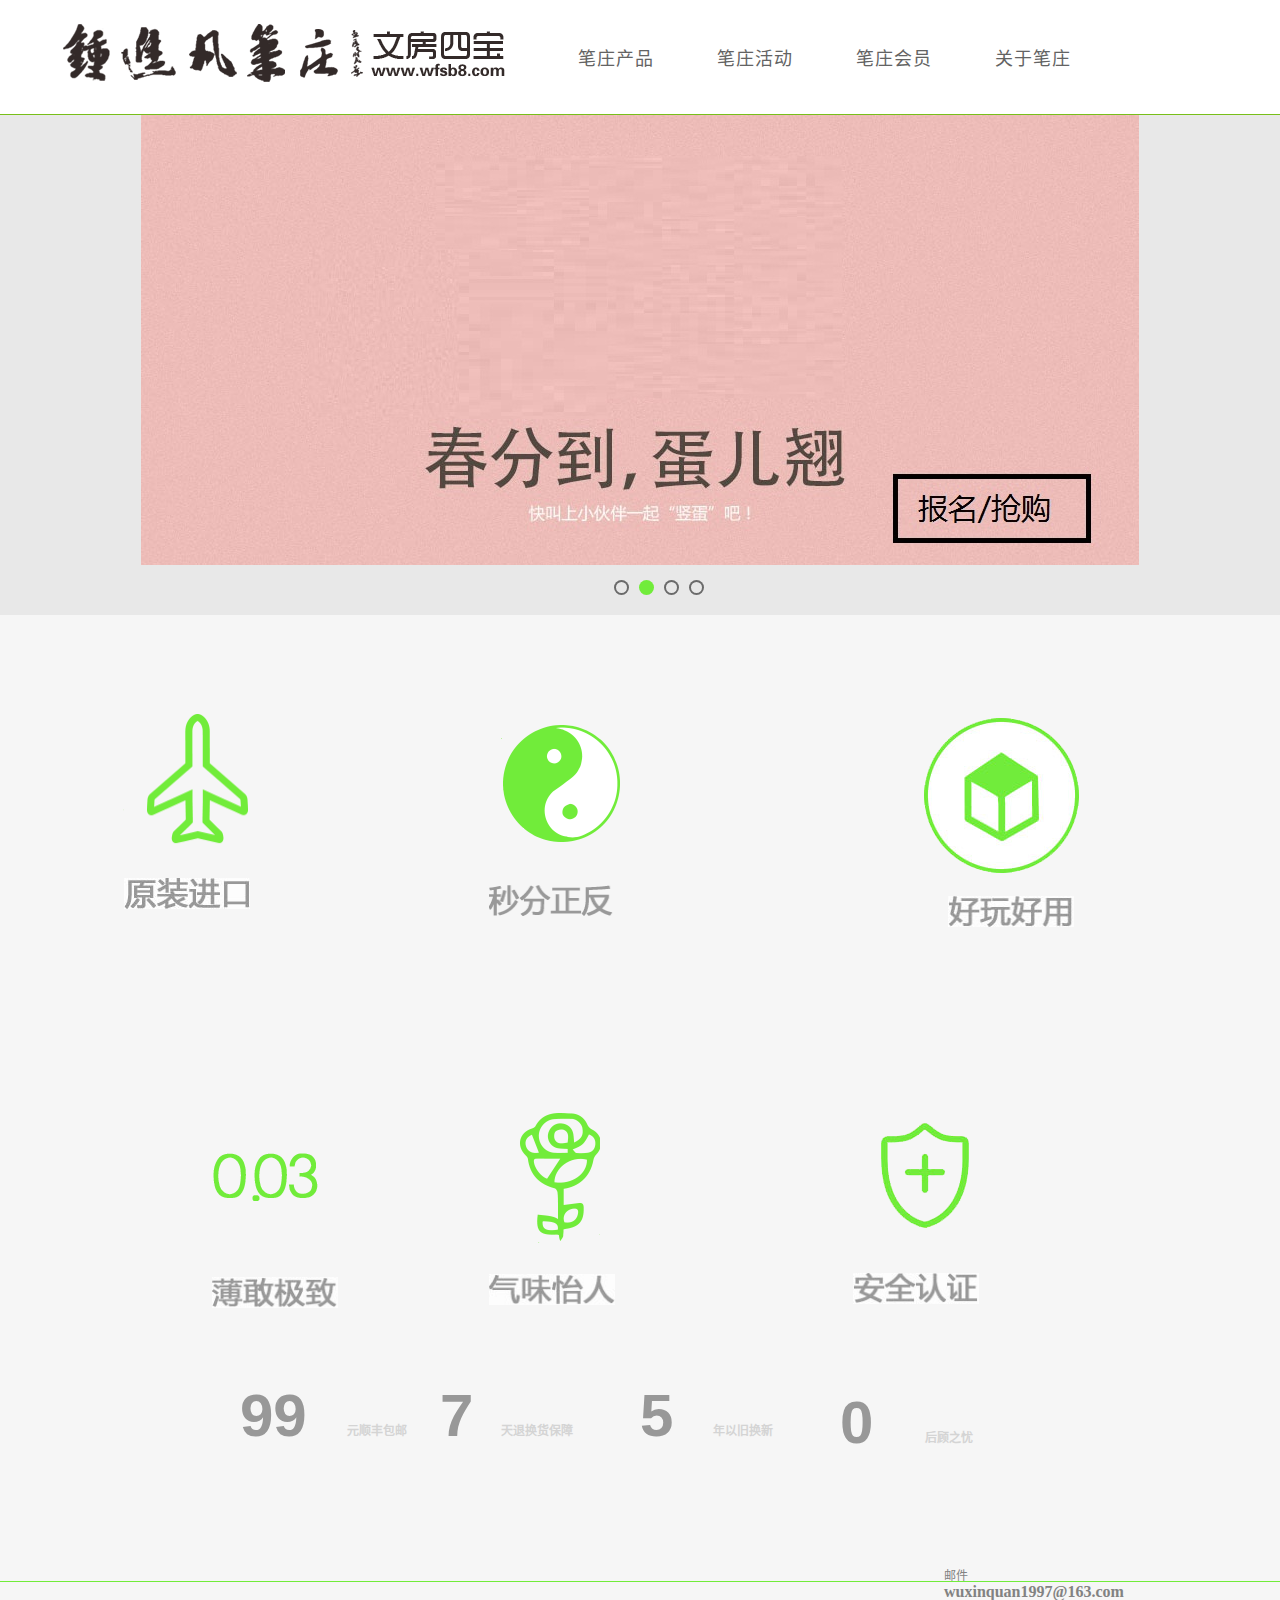
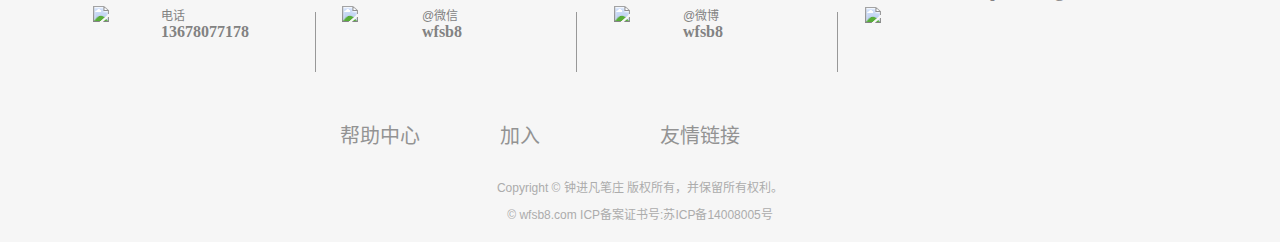
==== commit 3dc498e7: "add 404 pages" ====
--- a/index.html
+++ b/index.html
@@ -10,13 +10,9 @@
 		<meta name="copyright" content="ZHONGJINFAN BIZHUANG, INC.">
 		
 		<script src="js/lib/jquery.min.js" type="text/javascript"></script>
+		<script src="js/lib/jquery.cookie.js" type="text/javascript"></script>
 		<script src="js/lang.js"></script>
 		<link href="css/styles.css" rel="stylesheet" >
-		
-		<link href="resource/css_mini/typical.css" rel="stylesheet" media="screen, projection">
-		<script src="resource/moo.min.js"></script>
-		<script src="resource/ui.min.js"></script>
-		
 		
 		<script>
 			var Shop = {
@@ -38,9 +34,6 @@
 			};
 		</script>
 
-		<script src="resource/shop.min.js"></script>
-		<link href="resource/tab_sevice.css" rel="stylesheet" type="text/css">
-
 	</head>
 	<body id="sucai" style="overflow: hidden;">
 		<div id="nav_outter">
@@ -65,12 +58,10 @@
 				
 
 				<script>
-					var name = Cookie.read('UNAME') || '';
-					if (name) {
-					
-					} else {
-						
-					}
+					//var name = Cookie.read('UNAME') || '';
+					//if (name) {
+					//} else {
+					//}
 				</script>
 
 				
@@ -81,6 +72,7 @@
 		
 
 		<div class="focus" id="focus">
+		
 			<div class="dotstyle dotstyle-fillin">
 				<ul>
 					<li class="">
@@ -97,24 +89,25 @@
 					</li>
 				</ul>
 			</div>
+			
 			<div id="focus_m" class="focus_m">
 				<ul style="opacity: 1;">
-					<a href="http://game.edaxiang.com/" title="产品">
+					<a href="products.html" title="产品">
 						<li style="display: block; background-image: url(images/banner_products.jpg); background-color: rgb(255, 255, 255); background-position: 50% 0%; background-repeat: no-repeat no-repeat;"></li>
 					</a>
-					<a href="http://www.edaxiang.com/condom.html" title="活动">
+					<a href="promotions.html" title="活动">
 						<li style="display: block; background-image: url(images/banner_promotions.jpg); background-color: rgb(232, 232, 232); background-position: 50% 0%; background-repeat: no-repeat no-repeat;"></li>
 					</a>
-					<a href="http://www.edaxiang.com/brand.html" title="会员">
+					<a href="vipcenter.html" title="会员">
 						<li style="display: none; background-image: url(images/banner_vip.jpg); background-color: rgb(248, 248, 243); background-position: 50% 0%; background-repeat: no-repeat no-repeat;"></li>
 					</a>
-					<a href="http://game.edaxiang.com/" title="品牌">
+					<a href="aboutus.html" title="品牌">
 						<li style="display: none; background-image: url(images/banner_aboutus.jpg); background-color: rgb(248, 248, 243); background-position: 50% 0%; background-repeat: no-repeat no-repeat;"></li>
 						</li>
 					</a>
 				</ul>
-
-			</div>
+			</div>
+			
 			<div class="focus_i">
 				<a href="javascript:;" class="focus_l" id="focus_l" title="上一张">
 					<b></b><span></span>
@@ -123,7 +116,9 @@
 					<b></b><span></span>
 				</a>
 			</div>
+			
 		</div>
+		
 		<div class="clear"></div>
 
 		<div class="main">
@@ -181,17 +176,7 @@
 				</div>
 				<div class="clear"></div>
 			</div>
-			<div class="xyxs">
-				<img src="resource/img/text_18.jpg" width="189" height="42px">
-				<p>
-					承诺将人文关怀和创造力赋予每个人，始终探索枪与玫瑰的激情 。
-					<br>
-					鼓舞大家参与创新，不断改变这个世界和生活，用时间来见证我们的伟大，也一起来看我们的故事如何与这个令人惊叹的产品交织在一 起。
-					<br>
-					我们不是安全套发明者，但我们要重新发明安全套！
-				</p>
-
-			</div>
+
 			<div class="module">
 				<div class="module_1">
 					<div class="module_bar_1"></div>
@@ -245,21 +230,20 @@
 				<div class="clear"></div>
 			</div>
 			<div class="pledge">
-				<img src="resource/img/text_31.jpg">
 				<ul>
 					<li>
 						<span>99</span>
-						<p id="shunfeng">
+						<p>
 							元顺丰包邮
 						</p>
 					</li>
-					<li style="width:118px;">
+					<li >
 						<span>7</span>
-						<p style="width:79px;">
+						<p >
 							天退换货保障
 						</p>
 					</li>
-					<li style="width:118px;">
+					<li >
 						<span>5</span>
 						<p>
 							年以旧换新
@@ -267,147 +251,84 @@
 					</li>
 					<li>
 						<span>0</span>
-						<p style="width:55px;">
+						<p >
 							后顾之忧
 						</p>
 					</li>
 				</ul>
 			</div>
+		</div>
+
+		<div class="footer">
+		
 			<ul class="contact">
 				<li>
-					<img src="resource/img/contact_57.jpg" class="phone">
+					<img src="images/contact_phone.png" class="phone">
 					<p>
-						固定电话<strong>010-58696768</strong>
+						电话<strong>13678077178</strong>
 					</p>
 				</li>
 				<li class="weixinBox">
-					<img src="resource/img/contact_62.jpg" class="weixin">
-					<img class="weixin2" src="resource/img/weixin2.jpg">
+					<img src="images/contact_weixin.png" class="weixin">
 					<p>
-						官方微信<strong>dxcondom</strong>
+						@微信<strong>wfsb8</strong>
 					</p>
 				</li>
 				<li id="weiboBox">
-					<a href="http://weibo.com/dxcondom/" title="官方微博">
-						<img src="resource/img/contact_65.jpg" class="weibo">
-					</a>
-					<a href="http://weibo.com/dxcondom/" title="官方微博">
-						<img src="resource/img/weibo2.jpg" class="weibo2">
+					<a href="http://weibo.com/wfsb8/" title="官方微博">
+						<img src="images/contact_weibo.png" class="weibo">
 					</a>
 					<p>
-						<a href="http://weibo.com/dxcondom/" title="官方微博">
-							官方微博
-						</a><strong>
-						<a href="http://weibo.com/dxcondom/" title="官方微博" target="_blank">
-							@官方微博
+						<a href="http://weibo.com/wfsb8/" title="官方微博" target="_blank">
+							@微博<strong>wfsb8</strong>
 						</a></strong>
 					</p>
 				</li>
 				<li id="email">
-					<img src="resource/img/email.jpg" class="email">
+					<img src="images/contact_email.png" class="email">
 					<p>
-						电子邮件<strong>
-						<a href="mailto:xxoo@edaxiang.com">
-							xxoo@edaxiang.com
-						</a></strong>
+						<a href="mailto:wuxinquan1997@163.com">
+							邮件<strong>wuxinquan1997@163.com</strong>
+						</a>
 					</p>
 				</li>
 			</ul>
-		</div>
-
-		<div class="footer">
+		
 			<div class="foot">
 				<ul>
 					<li>
-						<a href="http://www.edaxiang.com/help.html">
+						<a href="404.html?text=帮助中心">
 							帮助中心
 						</a>
 					</li>
 					<li>
-						<a href="http://www.edaxiang.com/join.html">
+						<a href="404.html?text=加入">
 							加入
 						</a>
 					</li>
 					<li>
-						<a href="http://www.edaxiang.com/links.html">
+						<a href="404.html?text=友情链接">
 							友情链接
 						</a>
 					</li>
 				</ul>
-				<p>
-					Copyright© Nippon Design Center, Inc. All rights reserved.
-					© Edaxiang.com 京ICP备13045142号-1
-				</p>
-				<div class="beian">
-					<a href="http://www.315online.com.cn/member/315140017.html" class="dx_online"></a>
+				<div class="copyright">
+					<p>Copyright © 钟进凡笔庄 版权所有，并保留所有权利。</p>
+					<p> © wfsb8.com ICP备案证书号:苏ICP备14008005号</p>
 				</div>
 			</div>
 		</div>
-		<!--<script src="http://www.edaxiang.com/themes/dx/images/js/jquery.min.js" type="text/javascript"></script>-->
-		<script src="resource/top.js" type="text/javascript"></script>
-		<div class="backToTop" id="backToTop" title="返回">
-			<a href="http://www.edaxiang.com/cart.html" class="back_a">
-				购物车
-			</a>
-		</div>
-		<script type="text/javascript" src="resource/index.js"></script>
-
+		
+		<script src="js/scrolltopcontrol.js" type="text/javascript"></script>
 		<script type="text/javascript">
-			$(document).ready(function(e) {
-				$(".boxing").hover(function() {
-					$(this).attr("src", "themes/dx/images/boxing02.png");
-				}, function() {
-					$(this).attr("src", "themes/dx/images/boxing.png");
-				});
-
-				$(".time").mouseover(function() {
-					$("#thickness").addClass("rotate_sg");
-				}), $(".time").mouseout(function() {
-					$("#thickness").removeClass("rotate_sg");
-				});
-
-				$(".taiji").mouseover(function() {
-					$("#taiji").addClass("rotate_tj");
-				}), $(".taiji").mouseout(function() {
-					$("#taiji").removeClass("rotate_tj");
-				});
-
-				$(".scsing").mouseover(function() {
-					$("#flower").addClass("swing");
-				}), $(".scsing").mouseout(function() {
-					$("#flower").removeClass("swing");
-				});
-
-				$(".shield").mouseover(function() {
-					$("#shield").addClass("revolve");
-				}), $(".shield").mouseout(function() {
-					$("#shield").removeClass("revolve");
-				});
-
-				$(".plane").mouseover(function() {
-					$("#plane").addClass("animation");
-				}), $(".plane").mouseout(function() {
-					$("#plane").removeClass("animation");
-				});
-
-				$(".weixinBox").hover(function() {
-					$(".weixin").hide();
-					$(".weixin2").show();
-				}, function() {
-					$(".weixin2").hide();
-					$(".weixin").show();
-				});
-
-				$("#weiboBox").hover(function() {
-					$(".weibo").hide();
-					$(".weibo2").show();
-				}, function() {
-					$(".weibo2").hide();
-					$(".weibo").show();
-				});
-			});
+			
+		  scrolltotop.init();
 		</script>
-		<script type="text/javascript" src="resource/jquery.nicescroll.js"></script>
+		<!--<div class="backToTop" id="backToTop" title="返回"></div>-->
+		
+		<script type="text/javascript" src="js/focusSlider.js"></script>
+
+		<script type="text/javascript" src="js/lib/jquery.nicescroll.js"></script>
 		<script type="text/javascript">
 			$("#sucai").niceScroll({
 				cursorcolor : "#8cf611",
@@ -418,12 +339,5 @@
 				cursorborderradius : "5px"
 			});
 		</script>
-		<div id="ascrail2000" class="nicescroll-rails" style="width: 1px; z-index: auto; cursor: default; position: fixed; top: 0px; height: 100%; right: 0px; opacity: 0;">
-			<div style="position: relative; top: 0px; float: right; width: 1px; height: 410px; background-color: rgb(140, 246, 17); border: 0px; background-clip: padding-box; border-top-left-radius: 5px; border-top-right-radius: 5px; border-bottom-right-radius: 5px; border-bottom-left-radius: 5px;"></div>
-		</div>
-		<div id="ascrail2000-hr" class="nicescroll-rails" style="height: 1px; z-index: auto; position: fixed; left: 0px; width: 100%; bottom: 0px; cursor: default; display: none; opacity: 0;">
-			<div style="position: relative; top: 0px; height: 1px; width: 1920px; background-color: rgb(140, 246, 17); border: 0px; background-clip: padding-box; border-top-left-radius: 5px; border-top-right-radius: 5px; border-bottom-right-radius: 5px; border-bottom-left-radius: 5px;"></div>
-		</div>
-
 	</body>
 </html>--- a/css/styles.css
+++ b/css/styles.css
@@ -12,7 +12,7 @@
 	margin:0px;
 	padding:0px;
 	font-size:12px;
-	background-color:#FFF;
+	background-color:#f6f6f6;
 	font-family:arial,"Hiragino Sans GB","Microsoft Yahei",sans-serif;
 	color:#333;
 }
@@ -33,7 +33,12 @@
 	clear:both;
 }
 /*******nav********/
-#nav_outter{ border-bottom:1px solid #78BF19; width: 100%; height: 114px;}
+#nav_outter{ 
+	border-bottom:1px solid #78BF19;
+	background-color: #fff;
+	width: 100%; 
+	height: 114px;
+}
 .nav{
 	height: 114px;
     margin: 0 auto;
@@ -400,54 +405,26 @@
 	z-index:999;
 	cursor:pointer;
 	height:60px;
-}	
-.xyxs{
-	width:1170px;
-	margin:0px auto;
-	height:199px;
+}
+
+.pledge{
+	margin:0px auto;
+	height:200px;
 	text-align:center;
 }
-.xyxs img{
-	margin:57px 0px 35px 0px !important;
-	margin:57px 0px 35px 0px ;
-	width:189px;
-	height:42px;
-}
-.xyxs p{
-	line-height:25px;
-	font-family:Microsoft YaHei;
-	color:#a4a4a4;
-	font-weight:bold;
-	font-size:14px;
-}
-.pledge{
-	width:1170px;
-	margin:0px auto;
-	height:326px;
-	text-align:center;
-}
-.pledge img {
-	margin-top:97px;
-	width:571px;
-	height:56px;
-}
-#shunfeng{
-	width: 70px;
-	}
 .pledge ul{
-	height: 44px;
+	height: 60px;
+    width: 800px;
     margin: 0 auto;
-    padding-left: 126px;
     padding-top: 20px;
-    width: 567px;
 }
 .pledge ul li{
 	float:left;
-	width:140px;
+	width:200px;
 	text-align:left;
 }
 .pledge ul li span{
-	font-size:36px;
+	font-size:60px;
 	font-family:Arial, Helvetica, sans-serif;
 	font-weight:bold;
 	color:#989898;
@@ -455,30 +432,36 @@
 	float:left;
 }
 .pledge ul li p{
-	padding-top:22px;
-	line-height:22px;
+	padding-top:40px;
+	line-height:20px;
 	font-family:Arial, Helvetica, sans-serif;
 	float:left;
 	text-align:right;
-	width:70px;
+	width:100px;
 	color:#d4d4d4;
 	font-weight:bold;
 }
+
+/******footer*******/
+.footer{
+	width:100%;
+	background-color:#f6f6f6;
+	border-top:#71ec3a 1px solid;
+	margin-top:20px;
+}
+
 .contact{
-	height:73px;
-	padding-left:92px;
-}
-.phone{
-	float:left;
-	margin:-6px 0px 0px 38px !important;
-	margin:0px 0px 0px 50px ;
-}
+	height:80px;
+	width: 1170px;
+	margin: 0px auto;
+	padding-top:30px;
+}
+
 .contact li{
-	width:239px !important;
-	width: 250px;
+	width:260px !important;
 	float:left;
 	border-right:#989898 1px solid;
-	height:31px !important;
+	height:60px !important;
 }
 .contact li p{
 	width:130px;
@@ -498,6 +481,11 @@
 	font-family:Microsoft YaHei;
 	
 }
+.phone{
+	float:left;
+	margin:-6px 0px 0px 38px !important;
+	margin:0px 0px 0px 50px ;
+}
 .weixin{
 	float:left;
 	margin:-6px 0px 0px  26px !important;
@@ -524,47 +512,74 @@
 	margin:0px 0px 0px 20px ;
 	cursor:pointer;
 }
-/******footer*******/
-.footer{
-	width:100%;
-	background-color:#f6f6f6;
-	height:136px;
-	border-top:#71ec3a 1px solid;
-	margin-top:20px;
-}
+
+.email{
+    margin: -6px 0 0 27px !important;
+    margin: 0 0px 0px 10px;
+}
+#email{ 
+	border-right:none; 
+}
+#email p{ 
+	margin-top:-60px !important;
+}
+
 .foot{
 	width:1170px;
 	margin:0px auto;
-	height:136px;
-}
-.foot a{ text-decoration:none; color:#939393}
-.footer ul{
-	width:223px;
+}
+.foot ul{
 	margin:0px auto;
 	font-size:14px;
 	color:#939393;
 	padding-top:28px;
+	padding-bottom:28px;
 	height:20px;
-
-}
-.footer ul li{
-	float:left;
-	width:74px;
+	width:600px;
+}
+.foot ul li{
+	float:left;
+	width:160px;
 	height:22px;
 }
-.beian{
+.foot ul li a{
+	text-decoration:none; 
+	color:#939393;
+	font-size:20px;
+	text-align: center;
+}
+.foot .copyright{
+	padding-bottom:20px;
+}
+.foot p{
+	color:#acacac;
+	text-align: center;
+	margin:0px auto;
 	padding-top:10px;
-	width:239px;
-	margin:0px auto;
-	background:url(dx_beian_03.jpg) no-repeat bottom left;
-	height:44px;
-}
-.footer p{
-	color:#acacac;
-	width:232px;
-	margin:0px auto;
-	padding-top:10px;
-}
+}
+/**404**/
+#main404{ 
+	width:100%;
+	height:400px; 
+	background-color:#f4f2ed; 
+	font-weight:bold;
+	margin-bottom: -20px;
+	padding-top: 40px;
+	
+}
+.main404word {
+	margin: 0px auto;
+	font-size: 40px;
+	color: #888888;
+	width:351px;
+}
+
+.main404img{ 
+	margin:0 auto; 
+	width:351px;
+}
+
+
 /**shop**/
 a{
 	text-decoration:none;
@@ -1550,14 +1565,16 @@
 	position:fixed;
 	_position:absolute;
 	z-index:1;
-	right:15px;
-	width:84px;
-	height:143px;
+	right:100px;
+    bottom: 60px;
+    _bottom: "auto";
+	width:60px;
+	height:60px;
 	text-indent:-999px;
 	overflow:hidden;
 	z-index: 888;
-	background-image:url(Top_20.png);
-	_background-image:url(Top_20.png);
+	background-image:url(../images/back_to_top4.png);
+	_background-image:url(../images/back_to_top4.png);
 	background-repeat:no-repeat;
 	background-position:0 0;
 	transition:bottom 0.9s;
@@ -1567,8 +1584,6 @@
 	cursor:pointer;
     line-height: 1.2;
     color: #fff;
-    bottom: 100px;
-    _bottom: "auto";
     cursor: pointer;
 }
 .back_a{
@@ -1994,21 +2009,6 @@
 .member-address-list {
 	color: #666;
 }
-.email{
-    margin: -6px 0 0 27px !important;
-    margin: 0 0px 0px 10px;
-}
-#email{ border-right:none; width:170px;}
-.dx_online{
-	display: block;
-	width:96px;
-	height: 42px;
-	margin-left: 130px;
-}
-#email p{ width: 170px; margin-top: -43px !important; margin-top: -39px;}
-#mainBbs{ height:600px; background-color:#f4f2ed; font-weight:bold;margin-bottom: -20px;}
-.bbs{ margin:0 auto; width:351px;}
-.bbsword{ margin:0px auto; width:213px; font-size:40px; color:#888888; padding:70px 0;}
 
 .payment-container .msg-success{margin: 10px 0;}
 .payment-container .payment-main{ padding-top:0;}
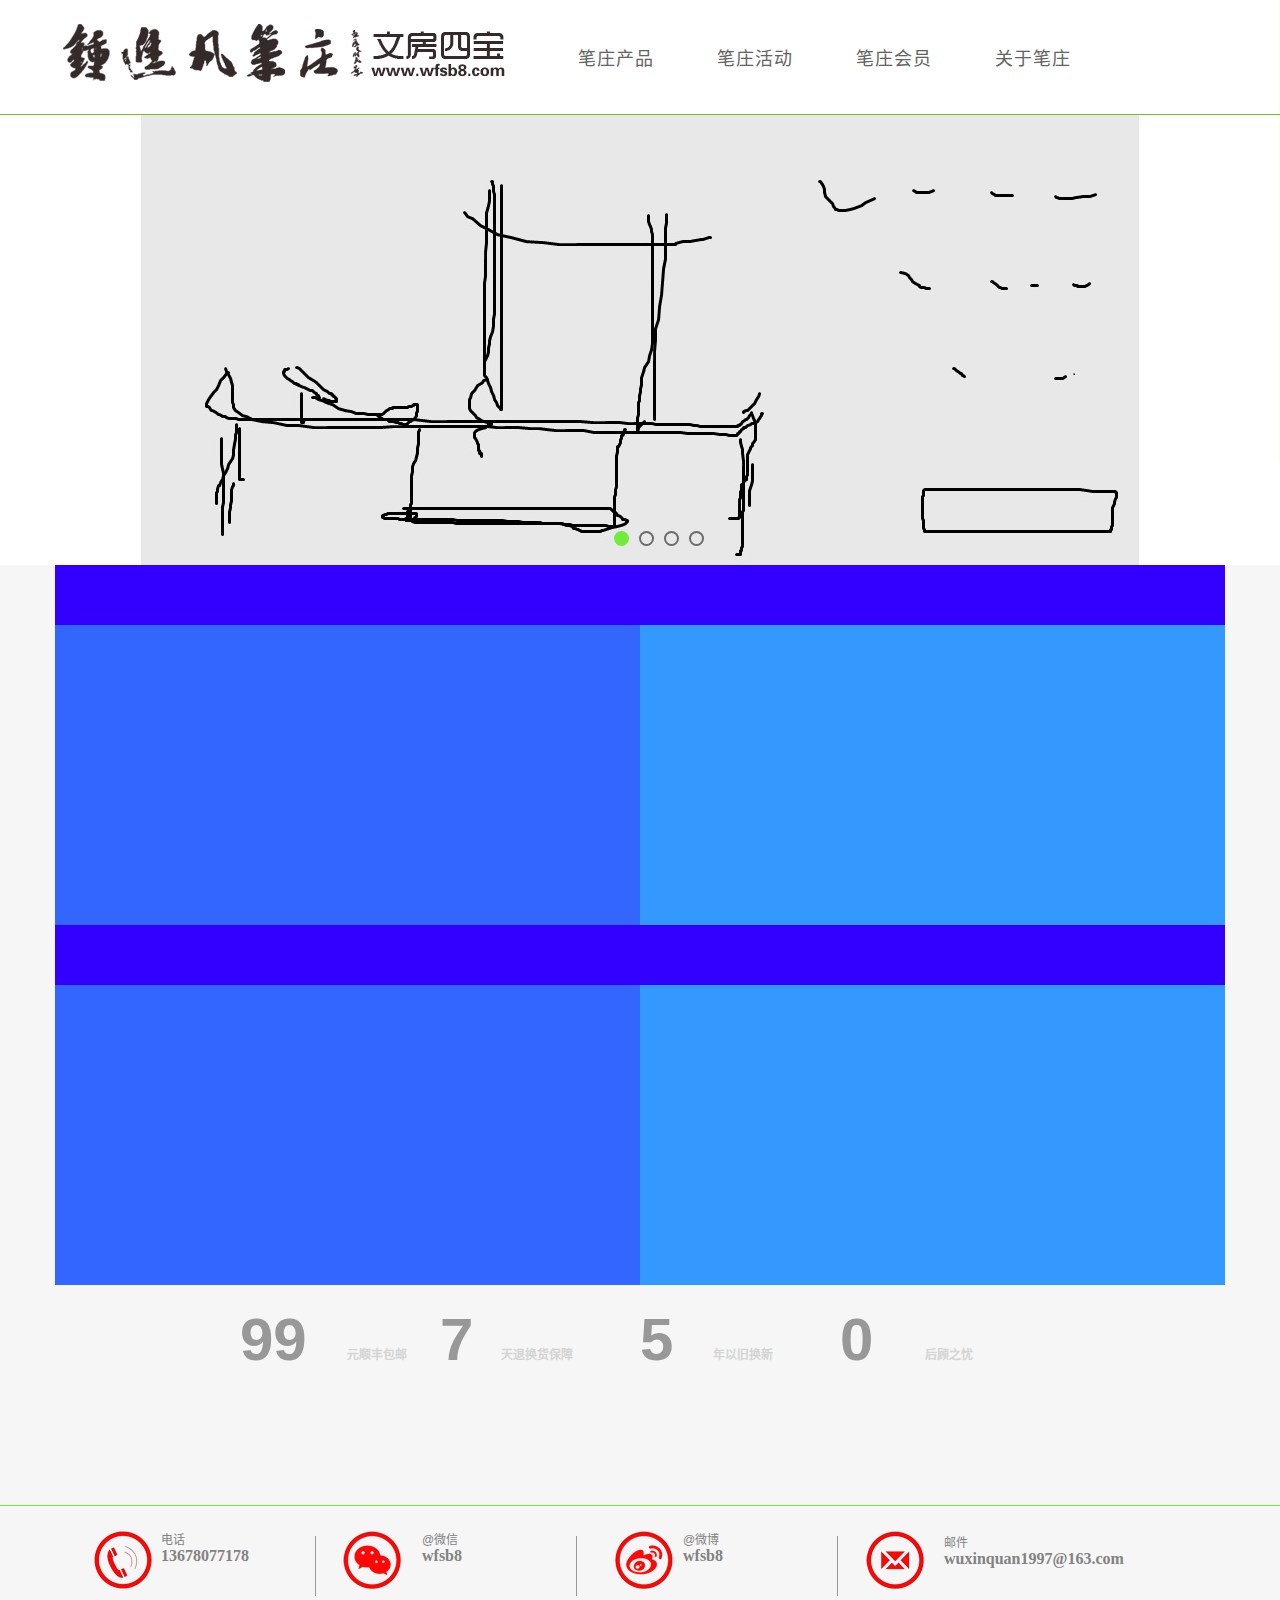
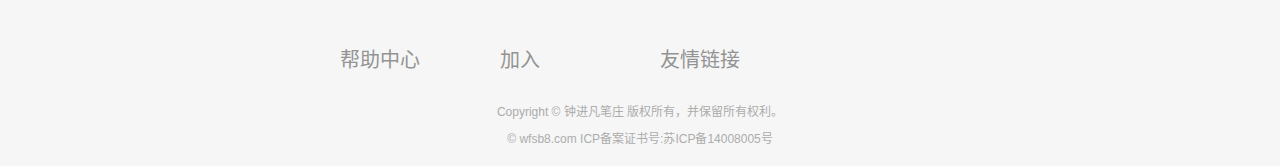
==== commit 8b6b04f8: "update products page" ====
--- a/index.html
+++ b/index.html
@@ -13,29 +13,9 @@
 		<script src="js/lib/jquery.cookie.js" type="text/javascript"></script>
 		<script src="js/lang.js"></script>
 		<link href="css/styles.css" rel="stylesheet" >
-		
-		<script>
-			var Shop = {
-				"url" : {
-					"shipping" : "\/cart-shipping.html",
-					"total" : "\/cart-total.html",
-					"region" : "\/tools-selRegion.html",
-					"payment" : "\/cart-payment.html",
-					"purchase_shipping" : "\/cart-purchase_shipping.html",
-					"purchase_def_addr" : "\/cart-purchase_def_addr.html",
-					"purchase_payment" : "\/cart-purchase_payment.html",
-					"get_default_info" : "\/cart-get_default_info.html",
-					"diff" : "\/product-diff.html",
-					"fav_url" : "\/member-ajax_fav.html",
-					"datepicker" : "\/app\/site\/statics\/js_mini",
-					"placeholder" : "\/app\/b2c\/statics\/images\/imglazyload.gif"
-				},
-				"base_url" : "\/"
-			};
-		</script>
-
 	</head>
 	<body id="sucai" style="overflow: hidden;">
+	
 		<div id="nav_outter">
 			<div class="nav">
 				<div class="cl-effect-12">
@@ -55,48 +35,23 @@
 						关于笔庄
 					</a>
 				</div>
-				
-
 				<script>
 					//var name = Cookie.read('UNAME') || '';
 					//if (name) {
 					//} else {
 					//}
 				</script>
-
-				
-				
-			</div>
-		</div>
-		
-		
-
+			</div>
+		</div>
+		
 		<div class="focus" id="focus">
-		
-			<div class="dotstyle dotstyle-fillin">
-				<ul>
-					<li class="">
-						<b></b>
-					</li>
-					<li class="current">
-						<b></b>
-					</li>
-					<li class="">
-						<b></b>
-					</li>
-					<li class="">
-						<b></b>
-					</li>
-				</ul>
-			</div>
-			
 			<div id="focus_m" class="focus_m">
 				<ul style="opacity: 1;">
 					<a href="products.html" title="产品">
 						<li style="display: block; background-image: url(images/banner_products.jpg); background-color: rgb(255, 255, 255); background-position: 50% 0%; background-repeat: no-repeat no-repeat;"></li>
 					</a>
 					<a href="promotions.html" title="活动">
-						<li style="display: block; background-image: url(images/banner_promotions.jpg); background-color: rgb(232, 232, 232); background-position: 50% 0%; background-repeat: no-repeat no-repeat;"></li>
+						<li style="display: none; background-image: url(images/banner_promotions.jpg); background-color: rgb(232, 232, 232); background-position: 50% 0%; background-repeat: no-repeat no-repeat;"></li>
 					</a>
 					<a href="vipcenter.html" title="会员">
 						<li style="display: none; background-image: url(images/banner_vip.jpg); background-color: rgb(248, 248, 243); background-position: 50% 0%; background-repeat: no-repeat no-repeat;"></li>
@@ -107,128 +62,36 @@
 					</a>
 				</ul>
 			</div>
-			
-			<div class="focus_i">
-				<a href="javascript:;" class="focus_l" id="focus_l" title="上一张">
-					<b></b><span></span>
-				</a>
-				<a href="javascript:;" class="focus_r" id="focus_r" title="下一张">
-					<b></b><span></span>
-				</a>
-			</div>
-			
 		</div>
 		
 		<div class="clear"></div>
 
 		<div class="main">
 			<div class="module">
-				<div class="module_1">
-					<div class="module_bar_1"></div>
+				<div class="module_left">
 					<a href="http://www.edaxiang.com/condom.html#yzjk" title="原装进口">
-						<div class="module_bar_2">
-							<div class="tab-services">
-								<ul class="orcle">
-									<div class="plane">
-										<img class="fly" src="resource/img/plane.png" width="155" height="153" id="plane">
-									</div>
-									<p>
-										<img src="resource/img/text_29.jpg" width="126" height="31" class="module_text">
-									</p>
-								</ul>
-							</div>
-
-						</div>
-					</a>
-					<div class="module_bar_3"></div>
-				</div>
-				<div class="module_2">
-					<div class="module_bar_1"></div>
+					</a>
+				</div>
+				<div class="module_right">
 					<a href="http://www.edaxiang.com/condom.html#mfzf" title="秒分正反">
-						<div class="module_bar_2">
-							<div class="tab-services">
-								<ul class="orcle taiji">
-									<img alt="" src="resource/img/taiji.png" id="taiji" width="157" height="158">
-									<p>
-										<img src="resource/img/text_27.png" width="126" height="31" class="module_text">
-									</p>
-								</ul>
-							</div>
-
-						</div>
-					</a>
-					<div class="module_bar_3"></div>
-				</div>
-				<div class="module_3">
-					<div class="module_bar_1"></div>
-					<a href="http://www.edaxiang.com/condom.html#hwhy" title="好玩好用">
-						<div class="module_bar_2">
-							<div class="feature_icon">
-								<img class="boxing" src="resource/img/boxing.png">
-								<p>
-									<img src="resource/img/wcbz.jpg" width="126" height="31" class="module_text">
-								</p>
-							</div>
-
-						</div>
-					</a>
-					<div class="module_bar_3"></div>
+					</a>
 				</div>
 				<div class="clear"></div>
 			</div>
 
 			<div class="module">
-				<div class="module_1">
-					<div class="module_bar_1"></div>
+				<div class="module_left">
 					<a href="http://www.edaxiang.com/condom.html#bgjz" title="薄敢极致">
-						<div class="module_bar_2">
-							<div id="feature_time" class="btFeed time">
-								<img class="thickness" id="thickness" src="resource/img/feature-04_03.png">
-								<p>
-									<img src="resource/img/bgjz.jpg" width="126" height="31" class="module_text">
-								</p>
-
-							</div>
-						</div>
-					</a>
-					<div class="module_bar_3"></div>
-				</div>
-				<div class="module_2">
-					<div class="module_bar_1"></div>
+					</a>
+				</div>
+				<div class="module_right">
 					<a href="http://www.edaxiang.com/condom.html#qwyr" title="气味怡人">
-						<div class="module_bar_2">
-							<div class="tab-services">
-								<ul class="orcle_b scsing">
-									<img class="flower" src="resource/img/flower.png" id="flower">
-									<p>
-										<img src="resource/img/qwyr.jpg" width="126" height="31" class="module_text">
-									</p>
-								</ul>
-							</div>
-
-						</div>
-					</a>
-					<div class="module_bar_3"></div>
-				</div>
-				<div class="module_3">
-					<div class="module_bar_1"></div>
-					<a href="http://www.edaxiang.com/condom.html#aqrz" title="安全认证">
-						<div class="module_bar_2">
-							<div class="tab-services">
-								<ul class="orcle_b shield">
-									<img class="flower" id="shield" src="resource/img/shield.png">
-									<p>
-										<img src="resource/img/text_52.jpg" width="126" height="31" class="module_text">
-									</p>
-								</ul>
-							</div>
-
-						</div>
-					</a>
-					<div class="module_bar_3"></div>
+					</a>
 				</div>
 				<div class="clear"></div>
 			</div>
+			
+			
 			<div class="pledge">
 				<ul>
 					<li>
@@ -257,6 +120,7 @@
 					</li>
 				</ul>
 			</div>
+			
 		</div>
 
 		<div class="footer">
@@ -321,13 +185,14 @@
 		
 		<script src="js/scrolltopcontrol.js" type="text/javascript"></script>
 		<script type="text/javascript">
-			
 		  scrolltotop.init();
 		</script>
-		<!--<div class="backToTop" id="backToTop" title="返回"></div>-->
 		
 		<script type="text/javascript" src="js/focusSlider.js"></script>
-
+		<script type="text/javascript">
+		  focusRun.init();
+		</script>
+		
 		<script type="text/javascript" src="js/lib/jquery.nicescroll.js"></script>
 		<script type="text/javascript">
 			$("#sucai").niceScroll({
--- a/css/styles.css
+++ b/css/styles.css
@@ -1,6 +1,5 @@
 @charset "utf-8";
 /* CSS Document */
-
 
 *::before {
     -webkit-box-sizing: border-box;
@@ -13,6 +12,7 @@
 	padding:0px;
 	font-size:12px;
 	background-color:#f6f6f6;
+	/*background-image: url(../images/bg.jpg);*/
 	font-family:arial,"Hiragino Sans GB","Microsoft Yahei",sans-serif;
 	color:#333;
 }
@@ -160,7 +160,7 @@
     padding-top: 46px;
 	
 }
-.vip li{ font-size:13px; border-right:#636363 1px solid;}
+/*.vip li{ font-size:13px; border-right:#636363 1px solid;}*/
 #nav_right p{ float:left; color:#636363; padding-top:1px;}
 #nav_right a{ direction:none; }
 #nav_right  li{
@@ -193,6 +193,24 @@
 	}
 /***banner****/
 /* Fill in */
+.focus{
+	height:450px;
+	overflow:hidden;
+	position:relative;
+}
+/* focus_m */
+.focus_m ul{
+	opacity:1;
+	filter:alpha(opacity=100);
+}
+.focus_m li{
+	width:100%;
+	height:500px;
+	position:absolute;
+	top:0;
+	left:0;
+}
+/* dotstyle */
 .dotstyle{
 	position:absolute;
 	left:48%;
@@ -241,34 +259,13 @@
 .dotstyle li b:focus {
 	outline: none;
 }
-
-
-/* Fill in */
-.focus{height:500px;overflow:hidden;position:relative;}
-/* focus_m */
-.focus_m ul{opacity:1;filter:alpha(opacity=100);}
-.focus_m li{width:100%;height:500px;position:absolute;top:0;left:0;}
-/* focus_l focus_r */
-/* focus_l focus_r */
-.focus_l,.focus_r{position:absolute;display:block;width:50px;height:75px;overflow:hidden;z-index:2;top:222px;}
-.focus_l{left:0;}
-.focus_r{right:0;}
-.focus_l b,.focus_r b{position:absolute;z-index:1;display:block;width:50px;height:75px;overflow:hidden;opacity:0.3;filter:alpha(opacity=30);cursor:pointer;}
-.focus_l span,.focus_r span{display:inline-block;position:relative;z-index:2;width:31px;height:56px;top:21px;cursor:pointer; margin-right:28px;}
-.focus_l span{left:12px;background-image:url(l.png);_background:none;_filter:progid:DXImageTransform.Microsoft.AlphaImageLoader(src='l.png');}
-.focus_r span{left:16px;background:url(r.png) 0 0 no-repeat;_background:none;_filter:progid:DXImageTransform.Microsoft.AlphaImageLoader(src='r.png');}
-.focus_l:hover span,.focus_r:hover span{opacity:0.9;filter:alpha(opacity=100);}
-.focus_i{ width:1170px; margin:0px auto; position:relative;}
-
 .dotstyle-fillin li b {
 	background-color: transparent;
 	box-shadow: inset 0 0 0 2px #6a6a6a;
 	-webkit-transition: box-shadow 0.3s ease;
 	transition: box-shadow 0.3s ease;
 }
-
-.dotstyle-fillin li b:hover,
-.dotstyle-fillin li b:focus {
+.dotstyle-fillin li b:hover, .dotstyle-fillin li b:focus {
 	box-shadow: inset 0 0 0 2px #6a6a6a;
 }
 
@@ -292,6 +289,7 @@
 	}
 }
 /****banner end*******/
+
 /********main begin************/
 .main{
 	width:1170px;
@@ -299,113 +297,25 @@
 }
 .module{
 	width:1170px;
-	height:313px;
+	height:300px;
 	margin:0xp auto;
 	padding-top:60px;
-}
-.module_1{
-	width:316px;
-	margin-left:63px;
-	float:left;
-	height:313px;
+	background-color:#3300ff;
+}
+.module_left, .module_right{
+	width:585px;
+	height:300px;
+	float:left;
 	display:inline;
 }
-.module_2{
-	width:316px;
-	margin-left:49px;
-	float:left;
-	height:313px;
-	display:inline;
-}
-.module_text{
-	margin:20px 0px 0px 6px;
-}
-.module_3{
-	width:316px;
-	margin-right:62px !important;
-	margin-right:32px;
-	float:right;
-	display:inline;
-}
-.module_bar_1{
-	background:url(module_03_01.jpg) no-repeat;
-	width:316px;
-	height:9px !important;
-	height:3px;
-}
-.module_bar_2{
-	background:url(module_03_03.jpg) repeat-y;
-	width:316px;
-	height:283px;
-	margin-top:0px !important;
-	margin-top:-6px;
-}
-.module_bar_2 h1{
-	font-size:12px;
-	color:#999999;
-	font-weight:bold;
-	margin:0px;
-	width:179px;
-	display:inline-block;
-	margin:12px 0px 0px 67px;
-}
-.orcle{
-	margin-top: 20px;
-	background:url(orcle.png) no-repeat;
-	width: 157px;
-	height: 154px;
-}
-.plane{
-	width: 157px;
-	height: 154px;
-	overflow: hidden;
-}
-.orcle_b{
-	margin-top: 38px;
-	background:url(orcle.png) no-repeat;
-}
-.module_bar_2 h2{
-		font-size:12px;
-	color:#999999;
-	font-weight:bold;
-	margin:0px;
-	width:179px;
-	display:inline-block;
-	margin:12px 0px 0px 83px;
-}
-.module_bar_3{
-	background:url(module_03_05.jpg) no-repeat;
-	width:316px;
-	height:10px;
-}
-.feature_icon{
-	padding:34px 0 0 77px;
-}
-.feature_icon p{
-	padding-left:18px;
-	}
-#feature_time{	
-	width:155px;
-	position:absolute;
-	margin:42px 0 0 71px;
-	height:200px;
-}
-#feature_time p{
-	margin:52px 0 0 17px;
-}
-#feature_time h1{
-	margin:17px 0 0 -5px;
-}
-.btFeed{background:url(feature-04.png) no-repeat;}
-.thickness{ margin: 54px 0px 0px 24px;}
-.thicknessBox{
-	position:absolute;
-	margin:57px 0 0 25px;
-	display:block;
-	z-index:999;
-	cursor:pointer;
-	height:60px;
-}
+.module_left{
+	background-color:#3366ff;
+}
+.module_right{
+	background-color:#3399ff;
+}
+
+
 
 .pledge{
 	margin:0px auto;
@@ -451,8 +361,8 @@
 }
 
 .contact{
+	width: 1170px;
 	height:80px;
-	width: 1170px;
 	margin: 0px auto;
 	padding-top:30px;
 }
@@ -557,6 +467,7 @@
 	margin:0px auto;
 	padding-top:10px;
 }
+
 /**404**/
 #main404{ 
 	width:100%;
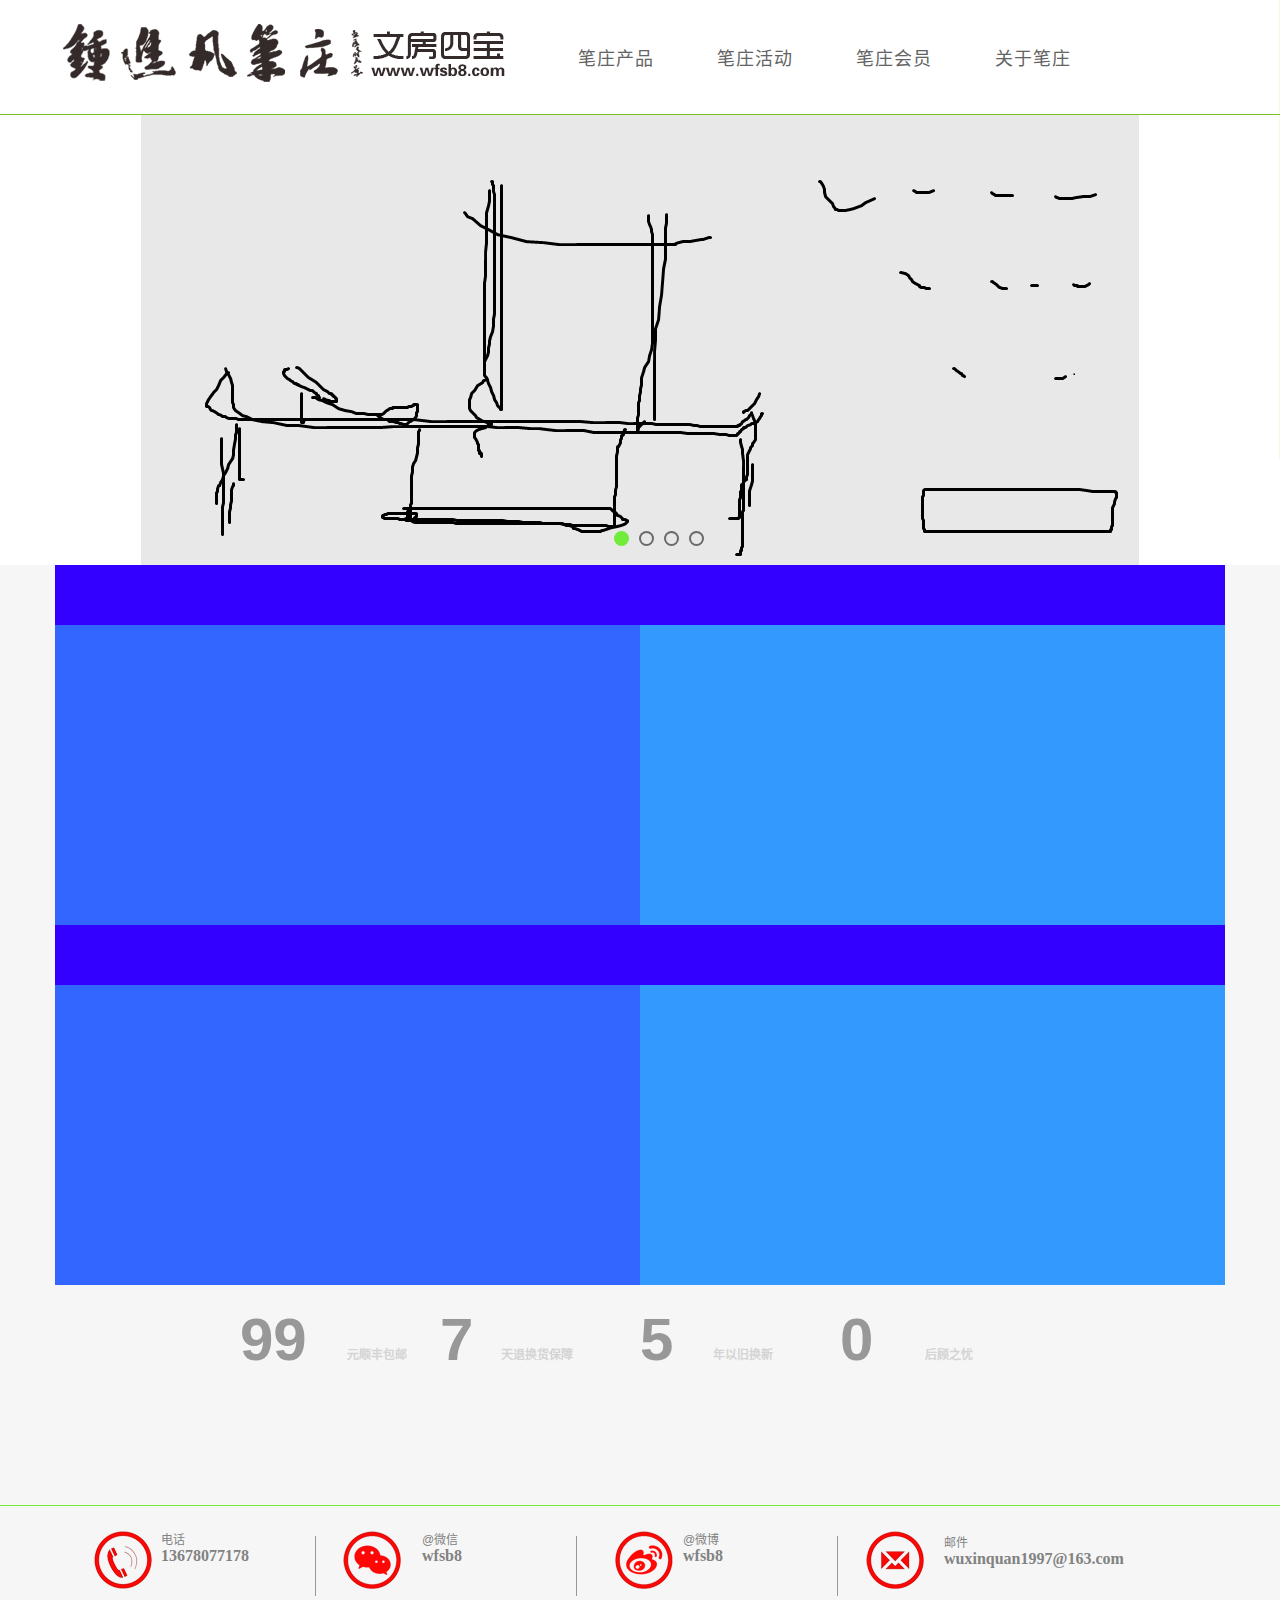
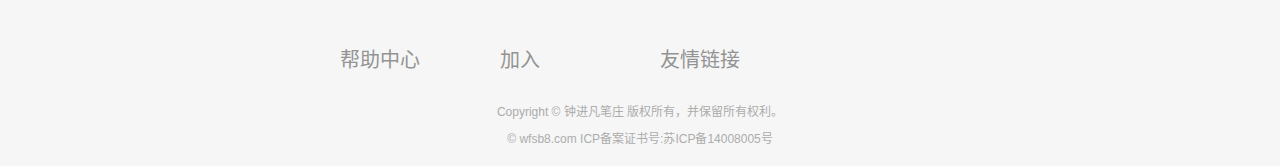
==== commit 748b6ac5: "update products" ====
--- a/index.html
+++ b/index.html
@@ -9,7 +9,7 @@
 		<meta name="description" content="进凡笔庄,非同凡响!——钟进凡笔庄官方网站">
 		<meta name="copyright" content="ZHONGJINFAN BIZHUANG, INC.">
 		
-		<script src="js/lib/jquery.min.js" type="text/javascript"></script>
+		<script src="js/lib/jquery-1.11.0.min.js" type="text/javascript"></script>
 		<script src="js/lib/jquery.cookie.js" type="text/javascript"></script>
 		<script src="js/lang.js"></script>
 		<link href="css/styles.css" rel="stylesheet" >
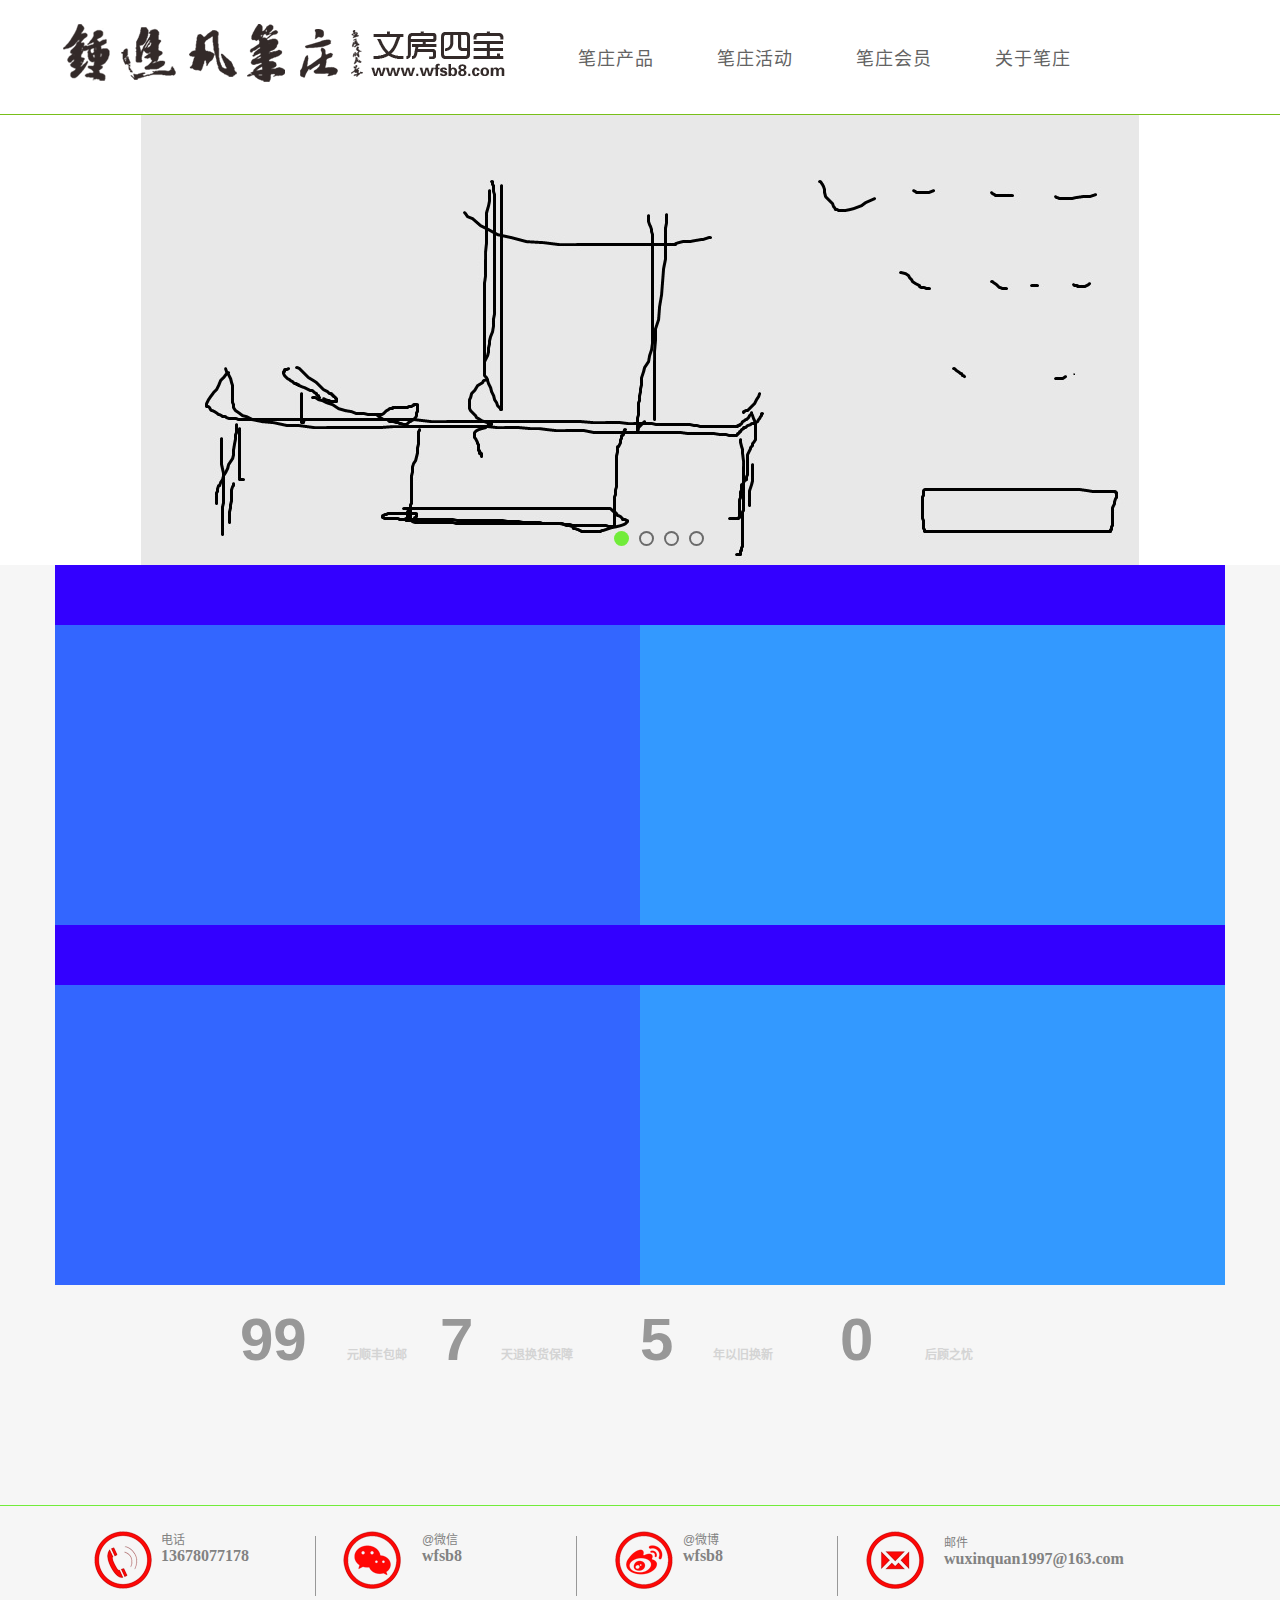
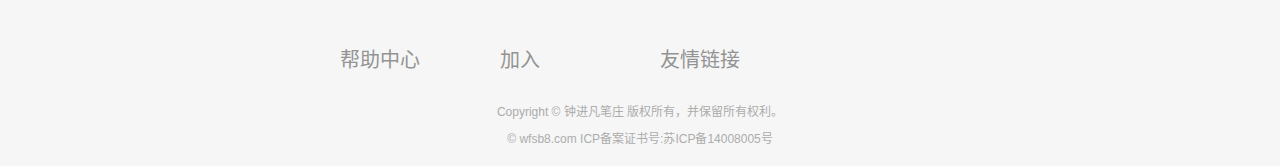
==== commit 02c2c13f: "fix slidshow issues in product" ====
--- a/index.html
+++ b/index.html
@@ -14,7 +14,7 @@
 		<script src="js/lang.js"></script>
 		<link href="css/styles.css" rel="stylesheet" >
 	</head>
-	<body id="sucai" style="overflow: hidden;">
+	<body id="index" style="overflow: hidden;">
 	
 		<div id="nav_outter">
 			<div class="nav">
--- a/css/styles.css
+++ b/css/styles.css
@@ -466,6 +466,14 @@
 	text-align: center;
 	margin:0px auto;
 	padding-top:10px;
+}
+
+/**product inner**/
+.inner{
+	width:960px; 
+	margin:0 auto; 
+	position:relative; 
+	height:440px;
 }
 
 /**404**/
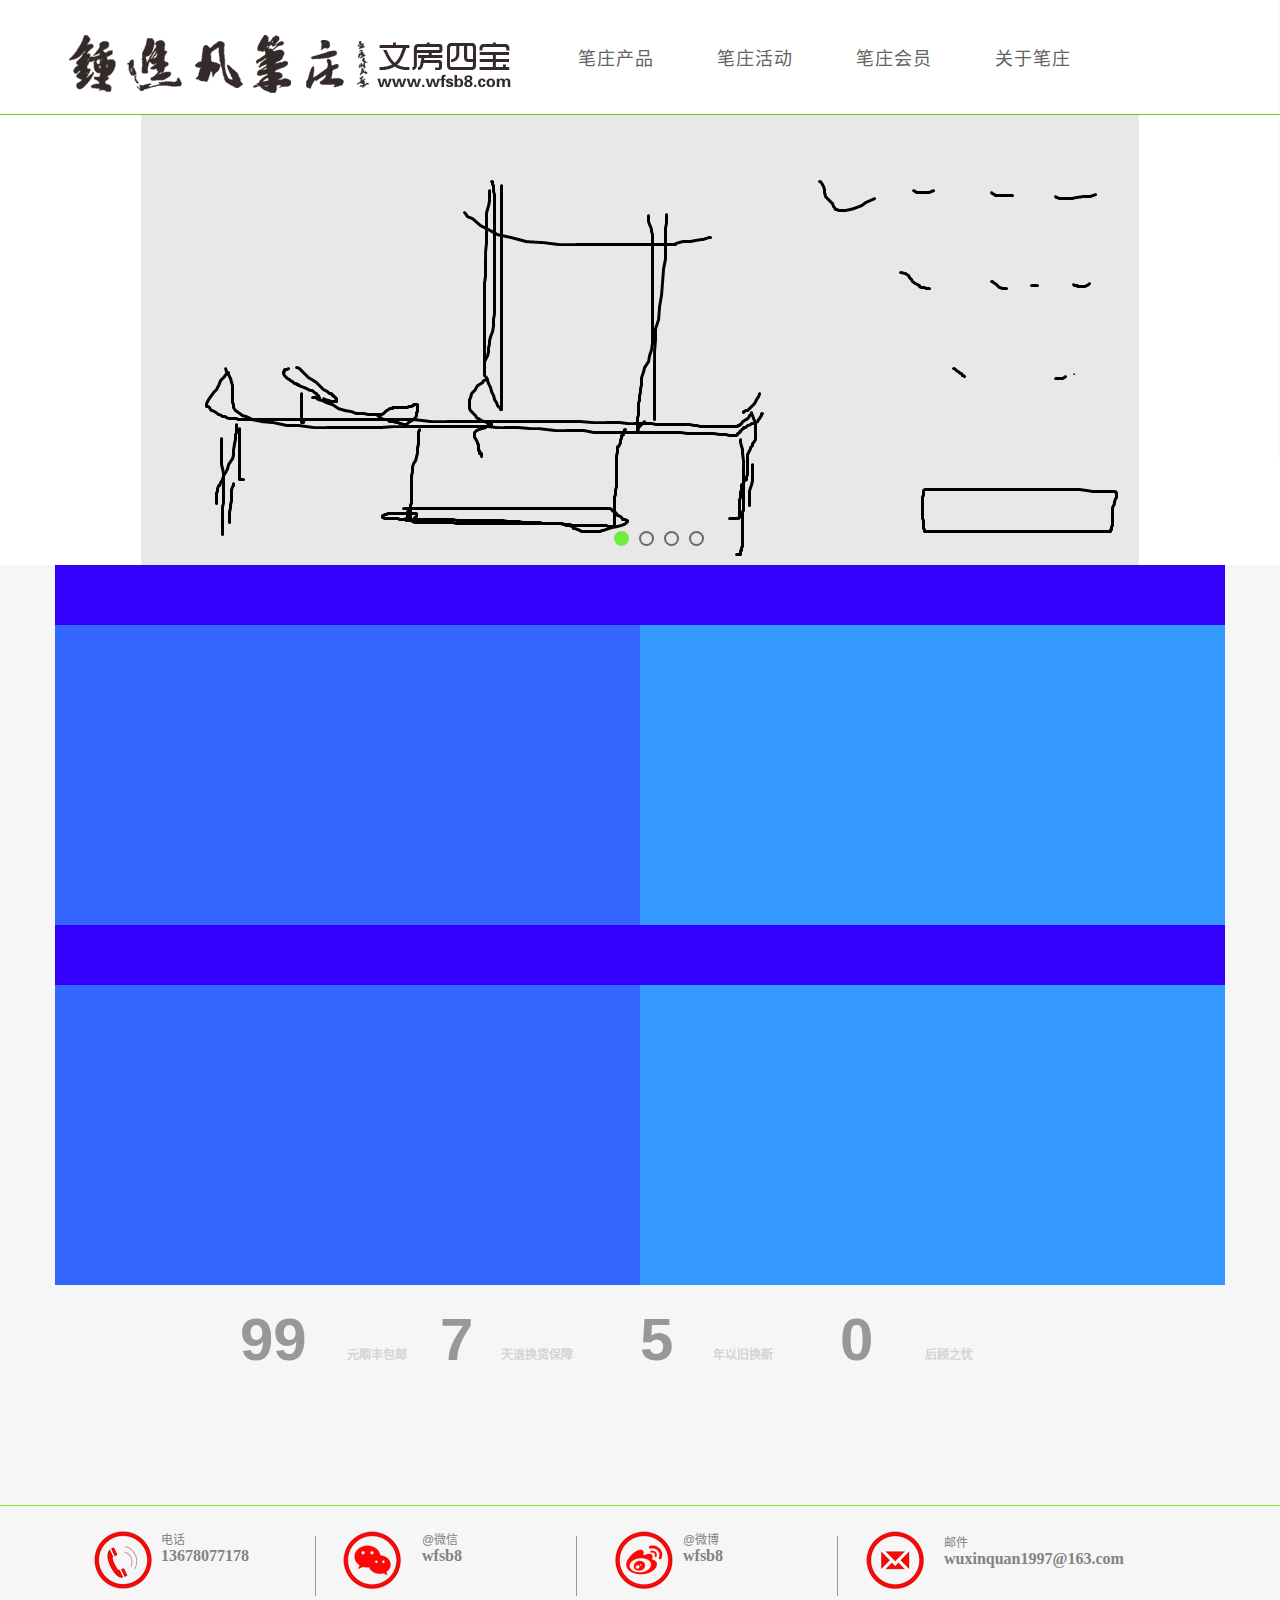
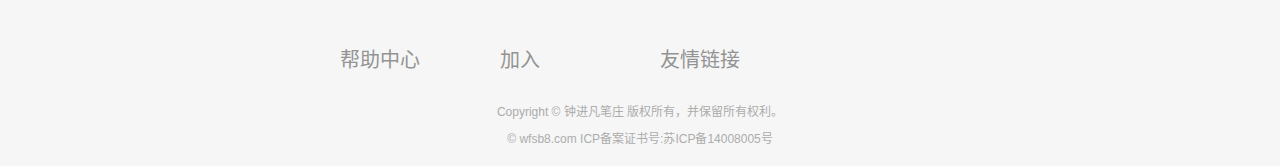
==== commit d1fdf853: "update slidshow" ====
--- a/index.html
+++ b/index.html
@@ -195,7 +195,7 @@
 		
 		<script type="text/javascript" src="js/lib/jquery.nicescroll.js"></script>
 		<script type="text/javascript">
-			$("#sucai").niceScroll({
+			$("#index").niceScroll({
 				cursorcolor : "#8cf611",
 				cursoropacitymax : 1,
 				touchbehavior : false,
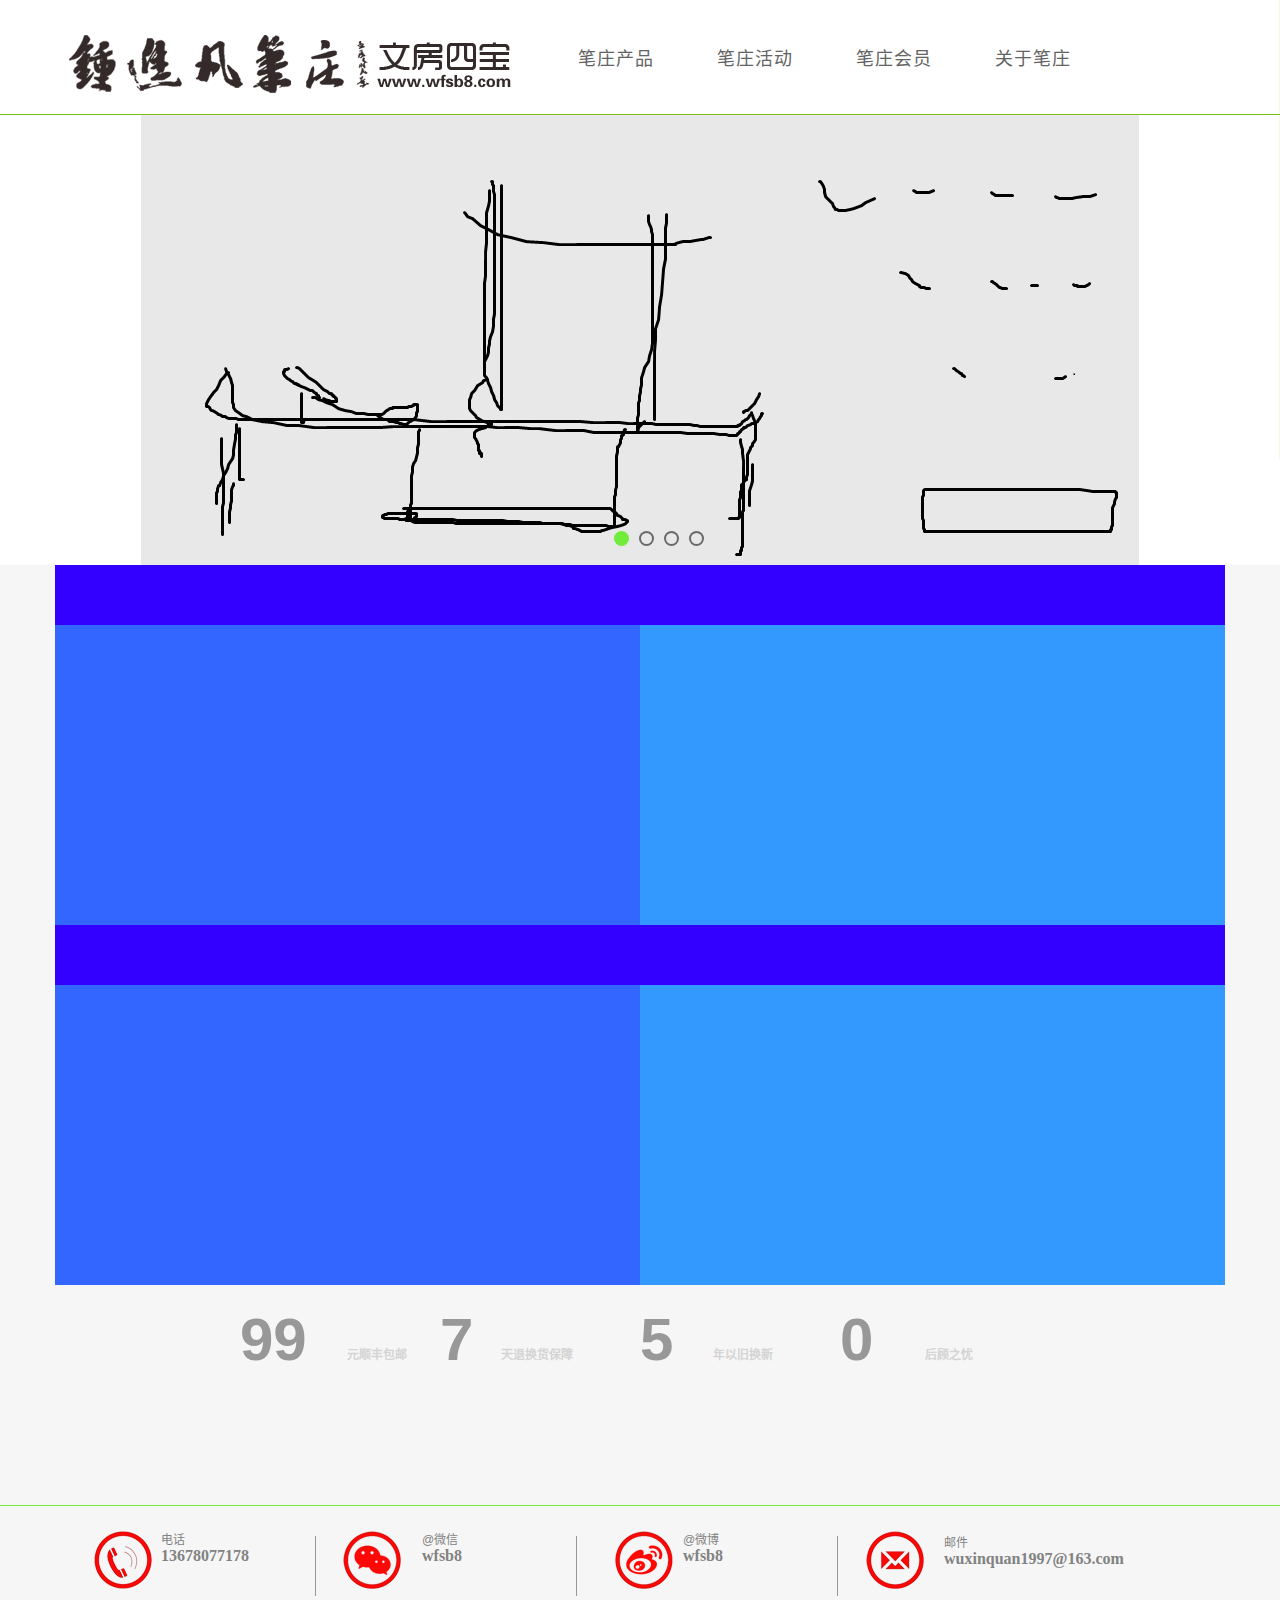
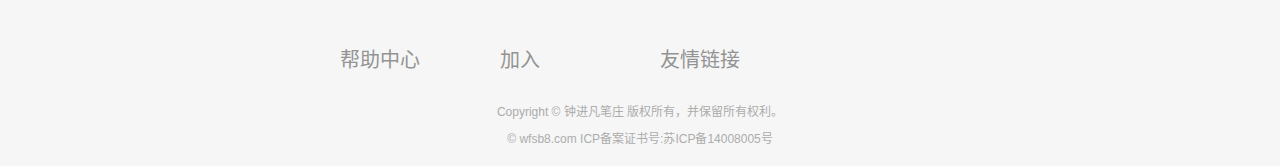
==== commit 962f650f: "update aboutus" ====
--- a/index.html
+++ b/index.html
@@ -13,6 +13,8 @@
 		<script src="js/lib/jquery.cookie.js" type="text/javascript"></script>
 		<script src="js/lang.js"></script>
 		<link href="css/styles.css" rel="stylesheet" >
+		<link href="css/styles_index.css" rel="stylesheet" >
+		
 	</head>
 	<body id="index" style="overflow: hidden;">
 	
--- a/css/styles.css
+++ b/css/styles.css
@@ -32,7 +32,7 @@
 .clear{
 	clear:both;
 }
-/*******nav********/
+/*******header********/
 #nav_outter{ 
 	border-bottom:1px solid #78BF19;
 	background-color: #fff;
@@ -190,168 +190,14 @@
 	padding:0px;
 	margin:0px;
 	float:left;
-	}
-/***banner****/
-/* Fill in */
-.focus{
-	height:450px;
-	overflow:hidden;
-	position:relative;
-}
-/* focus_m */
-.focus_m ul{
-	opacity:1;
-	filter:alpha(opacity=100);
-}
-.focus_m li{
-	width:100%;
-	height:500px;
-	position:absolute;
-	top:0;
-	left:0;
-}
-/* dotstyle */
-.dotstyle{
-	position:absolute;
-	left:48%;
-	bottom:1%;
-	height:30px;
-	overflow:hidden;
-	width:100px;
-	z-index:9;
-}
-.dotstyle ul {
-	opacity:1;filter:alpha(opacity=100);
-	width: 300px;
-	height: 50px;
-}
-
-.dotstyle li {
-	position: relative;
-	display: block;
-	float: left;
-	width: 16px;
-	height: 16px;
-	cursor: pointer;
-	float:left;
-	cursor:pointer;
-	height:15px;
-	width:15px;
-	overflow:hidden;
-	margin-right:10px; 
-}
-
-.dotstyle li b {
-	top: 0;
-	left: 0;
-	width: 100%;
-	height: 100%;
-	outline: none;
-	border-radius: 50%;
-	background-color: #fff;
-	background-color: rgba(255, 255, 255, 0.3);
-	text-indent: -999em; /* make the text accessible to screen readers */
-	cursor: pointer;
-	position: absolute;
-	z-index: 9999;
-}
-
-.dotstyle li b:focus {
-	outline: none;
-}
-.dotstyle-fillin li b {
-	background-color: transparent;
-	box-shadow: inset 0 0 0 2px #6a6a6a;
-	-webkit-transition: box-shadow 0.3s ease;
-	transition: box-shadow 0.3s ease;
-}
-.dotstyle-fillin li b:hover, .dotstyle-fillin li b:focus {
-	box-shadow: inset 0 0 0 2px #6a6a6a;
-}
-
-.dotstyle-fillin li.current b {
-	box-shadow: inset 0 0 0 8px #71ec3a;
-}
-
-@media screen and (max-width: 42em) {
-	.wrap > div {
-		float: none;
-		width: 100%;
-	}
-
-	.dotstyle:nth-child(4n),
-	.dotstyle:nth-child(4n-3) {
-		background-color: rgba(0, 0, 0, 0);
-	}
-
-	.dotstyle:nth-child(odd) {
-		background-color: rgba(0, 0, 0, 0.05);
-	}
-}
-/****banner end*******/
-
-/********main begin************/
-.main{
-	width:1170px;
-	margin:0px auto;
-}
-.module{
-	width:1170px;
-	height:300px;
-	margin:0xp auto;
-	padding-top:60px;
-	background-color:#3300ff;
-}
-.module_left, .module_right{
-	width:585px;
-	height:300px;
-	float:left;
-	display:inline;
-}
-.module_left{
-	background-color:#3366ff;
-}
-.module_right{
-	background-color:#3399ff;
-}
-
-
-
-.pledge{
-	margin:0px auto;
-	height:200px;
-	text-align:center;
-}
-.pledge ul{
-	height: 60px;
-    width: 800px;
-    margin: 0 auto;
-    padding-top: 20px;
-}
-.pledge ul li{
-	float:left;
-	width:200px;
-	text-align:left;
-}
-.pledge ul li span{
-	font-size:60px;
-	font-family:Arial, Helvetica, sans-serif;
-	font-weight:bold;
-	color:#989898;
-	display:block;
-	float:left;
-}
-.pledge ul li p{
-	padding-top:40px;
-	line-height:20px;
-	font-family:Arial, Helvetica, sans-serif;
-	float:left;
-	text-align:right;
-	width:100px;
-	color:#d4d4d4;
-	font-weight:bold;
-}
-
+}
+	
+/******body*********/
+.main_body{
+	width:980px;
+	margin:0 auto;
+}
+	
 /******footer*******/
 .footer{
 	width:100%;
@@ -498,1519 +344,3 @@
 	width:351px;
 }
 
-
-/**shop**/
-a{
-	text-decoration:none;
-	color:#646464;
-}
-p{ margin:0px;}
-#c_li{ border:none;}
-.clear{
-	clear:both;
-
-}
-.shop_car{ color:#FFF; font-weight:bold;}
-.red{ color:#f05d5d}
-.green{ color:#78bf19;}
-.btn_green{background-color:##78bf19;}
-.top{
-	width:1170px;
-	margin:0px auto;
-	height:122px;
-	margin:0px auto;
-}
-.top img{ width:83px; height:81px;margin: 25px 0 0 309px;}
-.shop_poistion{
-	height:30px;
-	width:261px;
-	float:left;
-	background:url(poistion_01.jpg) no-repeat;
-	margin:80px 0px 0px 0px ;
-	float: left;
-}
-.shop_poistion1{
-	height:30px;
-	width:261px;
-	float:left;
-	background:url(poistion_02.jpg);
-	margin:80px 0px 0px 0px ;
-}
-.shop_poistion2{
-	height:30px;
-	width:261px;
-	float:left;
-	background:url(poistion_03.jpg);
-	margin:80px 0px 0px 0px ;
-}
-.shop_poistion_1{
-	background:url(poistion_02.jpg);
-	color:#FFF;
-}
-.shop_poistion1 ul,.shop_poistion2 ul{
-	padding:0px;
-	vertical-align:top;
-	margin:6px 0px;
-}
-.shop_poistion1 ul li,.shop_poistion2 ul li{
-	float:left;
-	width:87px;
-	height:20px;
-	text-align:center;
-	font-family:Microsoft YaHei;
-}
-.shop_poistion ul{
-	padding:0px;
-	vertical-align:top;
-	margin:6px 0px !important;
-	margin: 10px 0px;
-}
-.shop_poistion ul li{
-	float:left;
-	width:87px;
-	height:20px;
-	text-align:center;
-	font-family:Microsoft YaHei;
-}
-.top_right{
-	float:right;
-	margin:89px 0px 0px 0px;
-	*margin:-20px 0px 0px 0px ;
-	text-align: center;
-	color:#999999;
-}
-.top_right li{
-	float:left;
-	text-align:center;
-	height:12px;
-	font-size:12px;
-	vertical-align:top;
-	display: inline-block;
-	padding-bottom:3px;
-	margin-left: 16px;
-}
-.top_right li a{ text-decoration:none; color:#999999;}
-.bar{
-	width:1170px;
-	height:37px;
-	border-radius:5px;
-	background-color:#78bf19;
-	margin:0px auto;
-}
-.bar1{ margin-bottom:15px;}
-.bar p{
-	font-size:18px;
-	color:#fff;
-	margin:0px;
-	padding:0px;
-	font-weight:bold;
-	letter-spacing:1px;
-	padding:9px 0px 0px 0px ;
-	margin-left:24px;
-}
-@media screen and (-webkit-min-device-pixel-ratio:0) {
-	
-.bar p{
-	font-size:18px;
-	color:#fff;
-	margin:0px;
-	padding:0px;
-	font-weight:bold;
-	letter-spacing:1px;
-	padding:7px 0px 0px 0px ;
-	margin-left:24px;
-}
-}
-.bar_1{
-	width:1170px;
-	margin:0px auto;
-	height:26px;
-	padding:0px;
-	height: 50px;
-}
-.dx_goods{
-	padding-top: 19px;
-	height:26px;
-	float:left;
-	text-align:right;
-	font-size:14px;
-	width:  153px;
-}
-.dx_price{
-	height:26px;
-	float:left;
-	padding-top:19px;
-	text-align:right;
-	font-size:14px;
-	width:294px
-}
-.num{
-	width:252px;
-	height:26px;
-	float:left;
-	padding-top:19px;
-	text-align:right;
-	font-size:14px;
-}
-
-.xj{
-	padding-top:19px;
-	width:366px;
-	height:26px;
-	float:left;
-	text-align:right;
-	font-size:14px;
-}
-.order{
-	width:1168px;
-	margin:0px auto;
-	height:auto !important;
-	min-height:340px;
-	height:340px;
-	background-color:#fdfdfd;
-	border:#f6f5f5 1px solid;
-	border-radius:5px;
-}
-
-.order_1{
-	width:1170px;
-	margin:0px auto;
-	height:152px;
-	border-bottom:#f6f5f5 1px solid;
-}
-.goods_img{
-	margin:0px 0 0 12px;
-	float:left;
-	width:120px !important;
-	width:120px;
-	height:120px;
-	padding:0px;
-}
-.goods_name{
-	width:1002px;
-	padding:21px 0px 0px 0px ;
-	float:right;
-}
-.g_name{
-	font-size:16px;
-	color:#4c4c4c;
-	font-weight:bold;
-	height:54px;
-	letter-spacing:1px;
-	width:185px;
-	float:left;
-}
-.change-goods-num {
-    text-align: center;
-	width:127px;
-	margin-left:170px;
-	float:left;
-}
-.change-goods-num a {
-    border-radius: 5px;
-    display: inline-block;
-    height: 19px;
-    margin: 0 5px;
-    opacity: 0.7;
-    vertical-align: middle;
-    width: 19px;
-}
-.goodsNumMinus { background:url(num_03.jpg);}
-.goodsNumPlus { background:url(num_05.jpg);}
-.change-goods-num .goods-num {
-    border: 1px solid #E6E9ED;
-    border-radius: 5px;
-    color: #434A54;
-    font-size: 12px;
-    height: 18px;
-    line-height: 18px;
-    padding: 0;
-    text-align: center;
-    vertical-align: middle;
-    width: 50px;
-}
-.change-goods-num .goods-num {
-    border: 1px solid #E6E9ED;
-    border-radius: 5px;
-    color: #434A54;
-    font-size: 12px;
-    height: 18px;
-    line-height: 18px;
-    padding: 0;
-    text-align: center;
-    vertical-align: middle;
-    width: 50px;
-}
-.change-goods-num a:hover {
-    opacity: 1;
-}
-.g_price{float:left; margin-left:58px;display:inline;}
-.g_num{  width:50px; height:20px; border-radius:5px;border:#c4c4c4 1px solid; margin-top:-0px; display:inline;}
-.g_color{float:left; margin-left:41px ;  width:36px; height:11px; background-color:#78bf19; border-radius:5px;display:inline; margin-top:5px;}
-.g_sum{float:none; margin-left:175px; display:inline;}
-.bianhao{
-	height:75px;
-	border-top:#f6f5f5 1px solid;
-	float:left;
-	width:100%;
-	padding-top: 20px;
-}
-.goods_number{ text-align:right; }
-.bianhao p{
-	padding-top:4px;
-	font-family:"宋体";
-	letter-spacing:0.8px;
-	font-size:12px;
-	width:200px;
-}
-
-.cart-main .p-spec {
-	padding: 0 34px;
-}
-
-.cart-main .order-price {
-	padding: 0px;
-	float:right;
-	line-height: 30px;
-	white-space: nowrap;
-	width: 200px;
-}
-
-.p-action {
-	float: right;
-	padding-right: 32px;
-}
-
-.order_2{
-	width:1170px;
-	height:91px;
-	margin:0px auto;
-	border-bottom:#dcdcdc 1px solid;
-}
-.youhui{
-	width:176px;
-	float:left;
-	height:91px;
-	line-height:23px;
-	padding-left:49px;
-}
-.p1{
-	color:#78bf19;
-	font-size:16px;
-	font-weight:bold;
-	font-family:Microsoft YaHei;
-}
-.p2{
-	color:#000;
-	font-size:13px;
-	font-weight:bold;
-	padding-top:16px;
-}
-.p3{
-	color:#a8a8a8;
-	font-size:12px;
-	font-weight:bold;
-}
-.sum_price{
-	font-weight:bold;
-	color:#898989;
-	float:right;
-	margin-right:62px;
-}
-.sum{
-	font-size:14px;
-	color:#000;
-	line-height:54px;
-}
-.sum span{ display:inline; color:#78bf19; font-size:24px;}
-.sum span b{ font-size:14px;}
-.order_3{ width:1170px; margin:0px; height:70px; border-top:1px solid #DCDCDC}
-.order_3 a{ color:#d0d0d0; text-decoration:none;}
-.tijiao{ float:right; margin:13px 0px 0 400px;*margin-left: -30px; display:inline; position: absolute;width: 220px;}
-.order_3 p{ font-weight:bold; float:left; width:100px; padding-top:19px; margin-left:44px;}
-.btn{border-radius:5px;  float:left; color:#FFF; font-weight:bold; font-size:14px; text-align:center; }
-.btn a{ text-decoration:none; color:#FFF; margin:0px;}
-.btn01 { background:#78bf19; width:110px; height:22px; padding:5px; margin-bottom: 5px; line-height: 22px;}
-.btn02{
-	background: none repeat scroll 0 0 #78BF19;
-    height: 36px;
-    padding: 6px;
-    width: 97px;
-	margin-left:20px;
-	float: left;
-}
-.btn_ad{
-	background: none repeat scroll 0 0 #78BF19;
-    height: 30px;
-    padding: 6px;
-    width: 160px;
-	border-radius: 6px;
-	color: #fff;
-	font-size: 12px;
-}
-.address-actions button{ border: none;}
-.btn08{
-	background: none repeat scroll 0 0 #78BF19;
-    height: 36px;
-    padding: 6px;
-    width: 97px;
-	margin-left:20px;
-}
-.btn11{
-	background: none repeat scroll 0 0 #78BF19;
-    width: 97px;
-	margin-left:10px;
-}
-.btn11 span{
-	background-color:transparent;
-    display: inline-block;
-    font-size: 14px;
-    height: 100%;
-    line-height: 1.91667;
-    padding-left: 0px;
-    padding-right: 0px;
-}
-.btn10{
-	background: none repeat scroll 0 0 #78BF19;
-    height: 37px;
-    padding: 6px;
-    width: 138px;
-}
-.btn10 span{
-	background-color:transparent;
-    display: inline-block;
-    font-size: 14px;
-    height: 100%;
-    line-height: 1.91667;
-    padding-left: 0px;
-    padding-right: 0px;
-}
-.btn08 span{
-	background-color:transparent;
-    display: inline-block;
-    font-size: 14px;
-    height: 100%;
-    line-height: 1.91667;
-    padding-left: 0px;
-    padding-right: 0px;
-}
-.btn03{
-	background-color:transparent;
-	color:#d0d0d0;
-}
-.btn03 span{ background-color:transparent;}
-.btn02 span{
-	background-color:transparent;
-    display: inline-block;
-    font-size: 14px;
-    height: 100%;
-    line-height: 1.91667;
-    padding-left: 0px;
-    padding-right: 0px;
-}
-.btn1{margin:0px;}
-.btn1 span{ background:#78bf19; width:59px; height:32px; line-height: 32px; margin:0px; }
-.btn2{ 
-	background:#d0d0d0;   
-	height: 20px;
-    padding: 8px;
-    width: 80px;}
-.adress_btn2{
-    height: 33px;
-    padding: 0;
-    width: 86px;
-	margin-top:10px;
-	background:#d0d0d0;
-}
-.adress_btn{
-    height: 33px;
-    padding: 0;
-    width: 86px;
-	margin-top:10px;
-	background-image: -webkit-gradient(linear,50% 0,50% 100%,color-stop(0%,#7BC21C),color-stop(100%,#78bf19));
-	background-image: -webkit-linear-gradient(#7BC21C,#78bf19);
-	background-image: -moz-linear-gradient(#7BC21C,#78bf19);
-	background-image: -o-linear-gradient(#7BC21C,#78bf19);
-	background-image: linear-gradient(#7BC21C,#78bf19);
-	filter: progid:DXImageTransform.Microsoft.gradient(enabled=true,gradientType=0,startColorstr='#FF78bf19',endColorstr='#FF78bf19') \9;
-}
-.adress_btn:hover {
-	background-image: -webkit-gradient(linear,50% 0,50% 100%,color-stop(0%,#78bf19),color-stop(100%,#68A516));
-	background-image: -webkit-linear-gradient(#78bf19,#68A516);
-	background-image: -moz-linear-gradient(#78bf19,#68A516);
-	background-image: -o-linear-gradient(#78bf19,#68A516);
-	background-image: linear-gradient(#78bf19,#68A516);
-	filter: progid:DXImageTransform.Microsoft.gradient(enabled=true,gradientType=0,startColorstr='#FF78BF19',endColorstr='#FF68A516') \9;
-}
-/******order_scuess*********/
-.order_info{
-	width:1170px;
-	margin:0px auto;
-	background-color:#fffcf6;
-	height:151px;
-	border-radius:5px;
-	margin-top:12px;
-	color:#974c1b;
-}
-.btn3{   
-	background: none repeat scroll 0 0 #78BF19;
-    float: right;
-    height: 36px;
-    width: 100px;
-}
-.btn3 span{ background-color:transparent; padding:3px;}
-.order_info p{
-	float:right;
-	text-align:right;
-	word-break:break-all;
-	white-space:pre-line;
-}
-.order_info b{ display:inline-block; float:left; width:41px; letter-spacing:1px;}
-.order_info pre{
-	margin:0px ;
-	padding-left: 76px;
-	word-break:break-all;
-	white-space:pre-line;
-}
-.order_num{
-	width:179px;
-	margin-left:26px;
-	padding-top:26px !important;
-	padding:2px;
-}
-.order_price{
-	width:123px !important;
-	width:125px;
-	margin-left:26px;
-	padding-top:18px !important;
-	padding-top:2px;
-}
-.order_price p{ color:#ffb098;}
-.order_peisong{
-	width:auto !important;
-	min-width:460px;
-	width:460px;
-	margin-left:26px;
-	padding-top:20px !important;
-	padding-top:10px;
-}
-.order_peisong p{ text-align:left;}
-.pay{
-	width:1170px;
-	margin:0px auto;
-	height:41px;
-
-}
-.pay p{	
-	font-size:16px;
-	font-weight:bold;
-	color:#4c4c4c;
-	padding:11px 0px 0px 12px;
-}
-.pay_tab{
-	width:1170px;
-	margin:0px auto;
-	height:588px;
-}
-.pay_tj{
-	width:1170px;
-	margin:0px auto;
-	height:85px;
-}
-/*********information*********/
-.information{
-	width:1168px;
-	margin:0px auto;
-	border:#f6f5f5 1px solid;
-	border-radius:5px;
-	margin-top:19px;
-	font-size:14px;
-	color:#4c4c4c;
-}
-.hd{
-	margin:0px auto;
-	height:29px;
-	padding:9px 0px 0px 19px;
-	border-bottom:#dcdcdc 1px solid;
-	font-size:16px;
-	font-weight:bold;
-}
-.bd{
-	height:auto !important;
-	height:427px;
-	min-height:126px;
-	padding-top:24px;
-	line-height:24px;
-}
-.hd_zf{
-	margin:0px auto;
-	height:29px;
-	padding:9px 0px 0px 19px;
-	border-bottom:#dcdcdc 1px solid;
-	font-size:16px;
-	font-weight:bold;
-}
-.bd_zf{
-	height:84px;
-	padding-top:24px;
-	line-height:24px;
-}
-.bd_zf li{
-	letter-spacing:1px;
-	padding-left:25px;
-}
-.bd li{
-	letter-spacing:1px;
-	padding-left:25px;
-}
-.bd li label{
-	margin-left:13px;
-}
-.btn4{
-	background-color:#aeaeae;
-	margin:36px 0px 40px 25px;
-	vertical-align:middle;
-	height:26px;
-	width:76px;
-	padding:0px;
-	font-size:12px;
-	text-align:left;
-	cursor:pointer;
-	position:absolute;
-}
-.btn4 img{
-	border:0px;
-	margin:3px 3px 0 9px ;
-	padding:0px;
-	position:relative;
-	float:left;
-}
-.btn4 span{
-	display:block;
-	position:relative;
-	padding-bottom:2px;
-}
-.or_address{
-	padding:0px 0px 0px 29px;
-	width:369px;
-}
-select { width:80px; height:24px; background:none; border: #CCC 1px solid; border-radius:5px; }
-options {background:none; border: #CCC 1px solid; border-radius:5px; }
-#text{ width:364px; height:77px; vertical-align:text-top; border-radius:5px; border:#CCC 1px solid;}
-.or_address span{
-	border-radius: 5px;
-    color: #717171;
-    display: block;
-    font-size: 14px;
-    font-weight: bold;
-    margin: 16px 0 0;
-
-}
-.or_address span strong{
-	color:#e04343;
-}
-.or_address input{
-	width:217px;
-	height:30px;
-	border:#dcdcdc 1px solid;
-	border-radius:5px;
-}
-.shopping_address input{
-	width:217px;
-	height:30px;
-	border:#dcdcdc 1px solid;
-	border-radius:5px;
-}
-.white_content{ width:700px; display:inline-block;}
-#btn5{
-	width:80px;
-	height:30px;
-	background:#78bf19;
-	font-size:12px;
-	padding:0px;
-	border:none;
-}
-#btn6{
-	padding:0px;
-	width:80px;
-	height:30px;
-	background:#78bf19;
-	font-size:12px;
-	border:none;
-}
-.radio_tx{
-	font-size:14px;
-	font-weight:bold;
-	color:#4c4c4c;
-	margin-left:13px;
-}
-.spqd{
-	height:36px;
-	width:1161px;
-	margin:0px auto;
-	font-size:14px;
-	color:#666666;
-	font-weight:bold;
-	padding: 26px 0 0 19px;
-}
-.spqd_info{
-	width:1170px;
-	height:auto !important;
-	height:278px;
-	min-height:278px;
-	margin:0px auto;
-	border:#f6f5f5 1px solid;
-	border-radius:5px;
-}
-.spqd_1{
-	background-color:#fdfdfd;
-	height:40px;
-}
-.spqd_1 span{
-	padding-top:17px;
-	display:block;
-	float:left;
-	display:inline;
-
-}
-.b1{ margin-left:30px !important; margin-left:60px; }.b2{ margin-left:176px;}.b3{ margin-left:2px;}
-.b4{ margin-left:200px;}.b5{ margin-left:245px;}.b6{ margin-left:231px;}
-.spqd_2{
-	height:49px;
-	color:#4c4c4c;
-	font-size:14px;
-	border-bottom:#fdfdfd 2px solid;
-	font-weight:bold;
-}
-.spqd_2 span{ display:block; float:left; margin-top:18px;}
-.c1{ margin-left:30px !important; margin-left:25px; width:168px; overflow:hidden;}.c2{ margin-left:132px;}.c3{ margin-left:84px;}
-.c4{ margin-left:117px;}.c5{ margin-left:113px; background:#78bf19; height:13px; width:36px; border-radius:5px;}.c6{ margin-left:301px;}
-.spqd_3{ background:#fdfdfd; height:206px; border:none;}
-
-.spqd_l{
-	float:left;
-}
-.spqd_l p{ font-size:12px; color:#4c4c4c; margin:18px 0 0 10px; width: 600px;}
-.spqd_l textarea{
-	width:473px;
-	height:95px;
-	font-size:12px;
-	border-radius: 5px;
-	display:block;
-	position: relative;
-	margin:-19px 0 0 69px;
-}
-.yh{
-	float:left;
-	margin:22px 0px 0px 35px;
-	
-}
-.spqd_r{
-	height:102px;
-	float:left;
-	width:315px;
-	margin-right:20px;
-}
-.spqd_r p{
-	font-size:12px;
-	color:#898989;
-	font-weight:700;
-	height:21px;
-}
-.spqd_sum{ font-size:14px; color:#313131; font-weight:bold; margin-top:17px;}
-.spqd_sum b{ color:#78bf19; font-weight:bold;}
-.spqd_sum span{color:#000}
-.spqd_sum span strong{ font-size:24px;}
-/*****cneter*****/
-.center_hr{
-	height:1px;
-	background-color:#78bf19;
-	border:none;
-}
-.center{
-	width:1170px;
-	margin:0px auto;
-}
-.c_poistion{
-	height:40px;
-	vertical-align:middle;
-	text-justify:auto;
-}
-.c_poistion span{
-	color:#646464;
-	font-weight:bold;
-	font-size:14px;
-	letter-spacing:1px;
-	display:inline-block;
-	margin-top:10px;
-}
-.c_main{
-	width:1170px;
-	margin:15px auto;
-}
-.c_left{
-	width:270px;
-	float:left;
-}
-
-.c_order{
-	background:#fdfdfd;
-	border:1px #f6f5f5 solid;
-	border-radius:5px;
-	height:auto !important;
-	min-height:189px;
-	height:189px ;
-	width:250px;
-
-}
-.c_person{
-	margin-top:18px;
-}
-.c_order li{
-	height:31px;
-	border-bottom:#f6f5f5 1px solid;
-	color:#646464;
-	padding:18px 0px 0px 24px;
-}
-.c_r1{
-	height:29px;
-    padding:14px 0px 0px 18px;
-	border-bottom:#78bf19 1px solid;
-	font-size:18px;
-	color:#999999;
-}
-.c_right{
-	width:900px;
-	float:left;
-	text-align:left;
-	margin:0px;
-}
-.r_hr{ 
-	height:1px;
-	border-bottom:#78bf19 1px solid;
-	width:149px;
-	clear:both;
-}
-.user_name{
-	font-size:24px;
-	color:#000;
-	font-weight:bold;
-	margin-bottom:4px;
-	height:34px;
-	vertical-align:text-top;
-	
-}
-.c_txt{
-	font-size:14px;
-	margin-top:8px;
-	float:left;
-}
-.user{ font-size:12px;  vertical-align:top; display:block; float:left; margin:9px 0px 0px 12px; }
-.c_pro{
-	clear:both;
-	height:auto !important;
-	height:109px;
-	min-height:109px ;
-	width:898px;
-	border: 1px solid #F6F5F5;
-	border-radius:5px;
-	background:#fdfdfd;
-}
-.pro_t{ height:29px; color:#4c4c4c font-weight:300; letter-spacing:0.8px; padding-bottom:8px; }
-.pro_t h2{ 
-	color: #666666;
-    float: left;
-    font-size: 133.333%;
-    line-height: 2;
-    margin-left: 10px;
-}
-.pro_img{ width:90px; height:90px; border-radius:50px; border:#e0e0e0 1px solid; margin:12px 0 0 23px; float:left; background-color:#FFF;}
-.pro_img img{ 
-	position:absolute; 
-	margin: 5px 0 0 7px; 
-	border-radius:34px; 
-	width: 80px;
-	-webkit-width:80px; 
-	height: 80px;
-}
-.c_pro ul{ margin:0px ; padding:0px;}
-.c_pro ul dt{ height:123px; border-top:#e0e0e0 1px solid; padding-top:10px;}
-.c_pro ul dt p{ padding:16px 0 30px 0 !important; padding:0px  border-right:#dcdcdc 1px solid; float:left; margin-top:23px; text-align:center; color:#6a6a6a; font-size:12px;}
-.c_pro ul dt p span{ display:block; position:relative; text-align:center;  text-align: right;width: 66px;}
-.pro_1{ margin-left:27px; width:295px;}
-.pro_2{ margin-left:21px; width:80px; }
-.pro_3{ margin-left:18px; width:76px;}
-.pro_3 span{ color:#bcbcbc}
-.pro_4{ margin-left:21px; width:83px;}
-.pro_5{ margin-left:21px !important; margin-left:1px; display:inline; float:left; width:130px; margin-top:26px;}
-.pro_5 strong{ border:0px; margin:0px ; padding:22px 0px 0px 31px !important; display:block; font-size:12px; color:#777777;}
-.cart-product td{
-	width: 22%;
-}
-/********account*********/
-.account{
-	width:898px;
-	border: 1px solid #F6F5F5;
-	border-radius:5px;
-	background:#fdfdfd;
-	margin-top:11px;
-	height:140px;
-}
-.account_t{
-	height:21px;
-	border-bottom:1px solid #F6F5F5;
-	color:#646464;
-	font-size:14px;
-	padding:13px 0px 0px 12px ;
-}
-.account_u{
-	font-size:14px;
-	color:#666666;
-	padding-left:10px;
-	padding-top:14px ;
-	border-top:1px solid #E0E0E0;
-}
-.account_u input{
-	border:1px solid #F6F5F5;
-	border-radius:5px;
-	height:23px;
-	margin-bottom:22px;
-	font-size:14px;
-	font-weight:300;
-	color:#646464;
-}
-.fx_password{
-	width:898px;
-	border: 1px solid #F6F5F5;
-	border-radius:5px;
-	background:#fdfdfd;
-	margin-top:11px;
-	height:245px;
-}
-.password{padding-left:22px; text-align:right; width:369px;}
-.password input{ width:267px;}
-.btn7{
-	width:80px;
-	background-color:#78bf19;
-	height:21px;
-	padding:5px 0px 2px 0px;
-	position:absolute;
-	margin:0px 0px 0px 76px;
-}
-.btn8{
-	width:80px;
-	background-color:#78bf19;
-	height:21px;
-	padding:5px 0px 2px 0px;
-	position:absolute;
-	margin:0px 0px 0px 101px;
-}
-/***********collect***********/
-.collect{
-	border: 1px solid #F6F5F5;
-	border-radius:5px;
-	background:#fdfdfd;
-	margin-top:11px;
-	height:auto !important;
-	height:374px;
-	min-height:374px;
-	
-}
-.c_address{
-	width:898px;
-	border: 1px solid #F6F5F5;
-	border-radius:5px;
-	background:#fdfdfd;
-	margin-top:11px;
-	
-}
-.collect_t{
-	height:34px;
-	border-bottom:1px solid #F6F5F5;
-	color:#4c4c4c;
-	font-size:18px;
-	font-weight:300;
-	padding:19px 0px 0px 15px ;
-	letter-spacing: 0.8px;
-}
-.collect_u{
-	border-top: 1px solid #E0E0E0;
-	margin-left:2px;
-	margin-left:2px;
-	border-radius:5px;
-	background:#fdfdfd;
-	margin-top:11px;
-	height:auto !important;
-	height:284px;
-	min-height:284px;
-}
-.collect_u li{
-	border-right:#dcdcdc 1px solid;
-	width:223px;
-	height:284px;
-	float:left
-}
-.collect_u li img{
-	margin:23px 0px 0px 35px;
-	width: 158px;
-	height: 187px;
-}
-#del_img{ width:8px; height:8px; margin:19px 0px 0px 35px;}
-.collect_u li p{
-	margin:8px 0px 0px 21px;
-}
-.collect_u li p span{
-	color:#78bf19;
-
-}
-
-.p4{ color:#7a7a7a; font-size:12px; padding-left:5px;}
-.btn9{
-	background-color:#78bf19;
-	margin:0px;
-	margin:17px 0 0 23px;
-	width:81px;
-	height:18px;
-	padding:0px;
-	font-size:12px;
-	font-weight:100;
-	padding:2px 0px 2px 0px;
-}
-.del{ color:#4c4c4c; display:inline-block; float:left; position:absolute;}
-
-/********return top****************/
-.backToTop {
-	_display:none;
-	position:fixed;
-	_position:absolute;
-	z-index:1;
-	right:100px;
-    bottom: 60px;
-    _bottom: "auto";
-	width:60px;
-	height:60px;
-	text-indent:-999px;
-	overflow:hidden;
-	z-index: 888;
-	background-image:url(../images/back_to_top4.png);
-	_background-image:url(../images/back_to_top4.png);
-	background-repeat:no-repeat;
-	background-position:0 0;
-	transition:bottom 0.9s;
-	-webkit-transition:bottom 0.9s;
-	-moz-transition:bottom 0.9s;
-	-o-transition:bottom 0.9s;
-	cursor:pointer;
-    line-height: 1.2;
-    color: #fff;
-    cursor: pointer;
-}
-.back_a{
-	 display:block;
-	 width:84px;
-	 height:82px;
-	 z-index: 999;
-	 position:absolute;
-	 
-}
-
-
-
-
-.payment {
-	border: 1px solid #ededed;
-	border-radius: 5px;
-	overflow: hidden
-}
-
-.payment-box {
-	border-bottom: 1px solid #ededed;
-	position: relative
-}
-
-.payment-box dt {
-	width: 220px;
-	padding: 20px;
-	position: absolute;
-	top: 0;
-	left: 0;
-	color: #434a54;
-	font-weight: bold;
-	z-index: 10
-}
-
-.payment-box dt a {
-	font-size: 12px;
-	color: #c60
-}
-
-.payment-box dt a:hover {
-	text-decoration: underline
-}
-
-.payment-box dt p {
-	font-size: 12px;
-	color: #656d78;
-	font-weight: normal
-}
-
-.payment-box dd {
-	width: 100%;
-	position: relative;
-	background: #f5f7fa;
-	z-index: 5
-}
-
-.payment-box dd .select-other {
-	position: absolute;
-	top: 50%;
-	left: 460px;
-	height: 24px;
-	line-height: 24px;
-	border-radius: 12px;
-	margin-top: -12px
-}
-
-.payment-list {
-	margin-left: 260px;
-	padding: 20px;
-	background: #fff
-}
-
-.payment-list li {
-	float: left;
-	width: 167px;
-	padding: 10px 0
-}
-
-.payment-list li label {
-	cursor: pointer
-}
-
-.payment-list li input {
-	vertical-align: middle
-}
-
-.payment-list li img {
-	width: auto\9;
-	height: auto;
-	vertical-align: middle;
-	border: 0;
-	-ms-interpolation-mode: bicubic;
-	padding-left: 5px;
-}
-.goods-item{ border:none;}
-.form-act {
-	padding-top: 2px;
-	width: 470px;
-}
-
-
-.c_nav{ height:30px; padding:10px 0 0 10px; font-size:14px; color:#999;}
-.c_nav span{ color:#646464;}
-/******MAIN******/
-.center{ width:1170px; margin:0 auto;}
-.c_list{float:left;}
-.n_list ul{margin-bottom:17px;}
-.n_list li{height:31px; width:226px; border:1px #f6f5f5 solid; border-top:none; color:#646464; font-size:14px; padding:13px 0 0 24px; background-color:#FDFDFD;}
-.c_list .list_t{border:1px #f6f5f5 solid; border-bottom-color:#78bf19; border-radius:4px 4px 0 0; color:#999999; font-size:18px; padding:10px 0 0 14px; height:34px; width:236px;}
-.c_list .list_b{border-radius:0 0 4px 4px;}
-
-
-.content{margin-left:16px; border-radius:4px; background-color:#fdfdfd;border:1px #f6f5f5 solid;}
-.content_t{height:34px; border-bottom:1px #78bf19 solid; padding:10px 0 0 14px; font-size:18px; color:#4c4c4c;}
-.content_c{width:900px;}
-.content_c dt{ color:#4c4c4c; margin:27px 0 0 40px; line-height:24px;}
-.content_c dd{ color:#7f7f7f; padding:4px 20px 0 25px; line-height:24px;}
-.content_c .last_dd{ padding-bottom:30px;}
-
-#afterSale table{ width:508px; border-radius:4px;}
-#afterSale tr{ height:34px; border-radius:4px 4px 0 0;}
-.firstTr{ background-color:#78bf19;border-radius:4px;}
-.caution{width:260px;  height:30px; border-radius: 5px; line-height:32px; display: inline-block; position: relative; margin: 0px 0px 0px 0px}
-.caution span{ margin:0px;}
-.adress_btom{ height:36px; position:relative;}
-.caution q{ float:left;}
-.caution-content{ float:left; display:block;}
-#unused_promotion{
-	text-align: left;
-	float: left;
-	margin: 70px 0 10px 10px;
-	line-height: 20px;
-	width: 300px;
-	position: absolute;
-}
-.warn{
-	position: absolute;
-}
-/**brand****/
-/*.brand{
-	width:1170px;
-	margin:0px auto;
-}
-.br_banner{
-	background:url(brand_03.jpg);
-	width:1281px;
-	height:389px;
-	margin:0px auto;
-}
-.br_1{
-	height:229px;
-}
-.br_1 h1{
-	color:#000;
-	font-size:48px;
-	text-align:center;
-	font-weight:bold;
-	letter-spacing:1px;
-	margin:0px;
-	padding-top:72px;
-}
-.br_1 h2{
-	color:#6b6b6b;
-	font-size:24px;
-	text-align:center;
-	font-weight:bold;
-	letter-spacing:1px;
-	margin:0px;
-	padding-top:25px;
-}
-.br_2{
-	background:url(dx_brand_16.jpg);
-	width:686px;
-	height:118px;
-	margin:0px auto;
-}
-.br_3{
-	background:url(dx_brand_20.jpg) center no-repeat;
-	width:100%;
-	height:500px;
-}
-.brand1_l{
-	float:left;
-	width:546px;
-}
-.br_img1{
-	position:absolute;
-	float:left;
-	margin:46px 0px 0px 474px;
-}
-.br_img2{
-	position:absolute;
-	float:left;
-	margin:19px 0 0 357px;
-}
-.br_img3{
-	position:absolute;
-	float:left;
-	margin:44px 0 0 259px;
-}
-.brand1_r{
-	float:left;
-	width:561px;
-}
-.brand1_l1{
-	height:220px;
-	text-align:right;
-	margin-right:114px;
-}
-.brand1_l1 h1{
-	width:453px;
-}
-.brand1_l1 p{
-	width:453px;
-}
-.brand1_l2{
-	height:220px;
-	text-align:right;
-	margin-right:213px;
-}
-.br_3 h1{
-	padding-top:50px;
-	color:#333333;
-	font-size:24px;
-	margin:0px;
-	font-weight:normal;
-}
-.br_3 p{
-	padding-top:10px;
-	color:#676767;
-	letter-spacing:1px;
-	font-size:14px;
-}
-.brand1_r1{
-	margin-left:79px;
-}
-.brand1_r1 h1{ padding-top:40px;}
-.brand1_r1 img{
-	margin-top:89px;
-}
-.brand1_r1 p{
-	width:328px;
-	line-height:24px;
-}
-.br_4{
-	background:url(dx_brand_22.jpg);
-	width:686px;
-	height:118px;
-	margin:0px auto;
-}
-.br_5{
-	background:url(dx_brand_24.jpg) center no-repeat;
-	width:100%;
-	height:501px;
-}
-.brand1_l3{
-	height:220px;
-	text-align:right;
-	margin-right:315px;
-}
-.br_5 h1{
-	padding-top:50px;
-	color:#333333;
-	font-size:24px;
-	margin:0px;
-	font-weight:normal;
-}
-.br_5 p{
-	padding-top:10px;
-	color:#676767;
-	letter-spacing:1px;
-	font-size:14px;
-}
-.brand1_l4{
-	height:220px;
-	text-align:right;
-	margin-right:315px;
-}
-.brand1_r2{
-	margin-top:89px;
-}
-.brand1_r3{
-	float:left;
-}
-.brand1_r2 img{
-	margin-left:79px;
-	margin-right:20px;
-	float:left;
-}
-#h1_r{
-	padding:0px;
-}
-.p_r{
-	line-height:22px;
-}
-.br_6{
-	background:url(dx_brand_26.jpg);
-	width:686px;
-	height:118px;
-	margin:0px auto;
-}
-.br_6 h1{ padding-top:38px;}
-.br_6 p{ line-height:22px;}
-.brand1_l5{
-	text-align:right;
-	margin-right:10px;
-	margin-top:76px;
-}
-.brand1_r4{
-	height:251px;
-	margin-top:38px;
-	margin-left:80px;
-}
-.brand1_r4 img{ float:left;}
-.brand1_r5{
-	float:left;
-	margin-left:18px;
-}
-.brand1_r7{
-	float:left;
-	width:604px;
-}
-#h1_r1{
-	padding-top:5px;
-	
-}
-.brand1_r10{
-	margin-left:80px;
-}
-.brand1_r10 img { float:left;}
-.br_8{
-	background:url(brand_114.jpg);
-	width:686px;
-	height:118px;
-	margin:0px auto;
-}
-
-.br_9 {
-	margin-top:46px;
-	font-size:24px;
-	color:#535353;
-	font-weight:bold;
-	width:1005px;
-	text-align:right;
-}
-.br_9 p{ padding-top:3px;}
-.br_10{ 
-	background:url(dx_brand_120.jpg) right no-repeat ;
-	background-position: 127px 0px; 
-	height:247px;
-	}
-
-.br_11{
-	height:261px;
-	text-align:center;
-	padding-top:74px;
-}
-.br_11 h3{
-	color:#5c5c5c;
-	font-size:18px;
-	margin:0px;
-	padding-top:8px;
-}
-.br_12{
-	background:url(dx_brand_124.jpg) no-repeat;
-	height:241px;
-	background-position:right;
-}
-.br_13{
-	margin-top:46px;
-	color:#333333;
-	font-weight:bold;
-	text-align:center;
-}
-.br_13 h1{	font-size:48px;}
-.br_13 p{ padding-top:10px; font-size:24px; }*/
-#p_13{ 
-	text-align:right; 
-	width:787px; 
-	margin:0px auto;
-	width:800px;
-}
-#p_14{ 
-	text-align:right; 
-	margin:0px auto; 
-	padding-bottom:120px; 
-	width:500px;
-}
-.p-discount{
-	display:none;
-}
-.p-integral{
-	display:none;
-}
-.jq_order p{
-	font-size: 12px;
-	font-weight: normal;
-	display: block;
-}
-.order_log{
-	font-size: 14px;
-	padding-right: 20px;
-	color: #78bf19;
-	height: 36px;
-	line-height: 36px;
-	background-color: #f7f7f7;
-	padding-left: 20px;
-	font-weight: bold;
-}
-.p-info{
-	width:128px;
-}
-.td_guige{   
-	background: none repeat scroll 0 0 #FFFFFF;
-}
-.action-edit-payment {
-	font-size:12px;
-	font-weight:100;
-}
-
-.member-address-list {
-	color: #666;
-}
-
-.payment-container .msg-success{margin: 10px 0;}
-.payment-container .payment-main{ padding-top:0;}
-
-.payment-center{margin-top: 0; padding: 0 20px;}
-.payment-info .bd{padding-top: 0; }
-
-.join_inner{ background-color:#f5f2e9; width:1170px; margin:0 auto;}
-.joinCon{ float:left;}
-#joinMain h1{color:#2a3851; font-size:75px; margin-top:114px;}
-#joinMain h2{color:#303f5d; font-size:36px; margin-top:98px;}
-#joinMain h3{color:#313131; font-size:28px; font-weight:normal; padding-top:16px;}
-#joinMain h4{color:#303f5d; font-size:26px; margin-left:150px; margin-top:20px;}
-#joinMain p{color:#3e5178; font-size:18px; margin-top:24px; padding-left:6px;}
-
-.dot{ width:114px; height:405px; border-top:dotted 5px #384764;border-left:dotted 5px #384764; margin:8px 0 0 54px;}
-.dot2{ width:410px; height:140px; border-bottom:dotted 5px #384764;border-left:dotted 5px #384764; margin:18px 0 0 55px;}
-.dot3{ width:145px; height:300px; border-bottom:dotted 5px #384764; margin-right:20px;}
-.dot4{ border-right:dotted 5px #384764; height:146px; width:90px; margin-top:20px;}
-.joinLeft{ width:468px; padding-left:92px;}
-.joinRight{ padding-left:120px;}
-#joinMain .joinNum{ font-size:100px; color:#303f5d; font-weight:normal;}
-#joinMain .joinNum span{ font-size:27px;}
-#joinMain .img_1{ margin:50px 0 0 20px;}
-#joinMain .img_2{ margin-left:-100px; padding-top:100px;}
-.doing ul li{ float:left;}
-#joinMain .jobs{ float: right; }
-#joinMain .joinContent{ margin-left:20px; margin-top:20px;}
-
-#joinMain .doing{ margin-top:200px;}
-#joinMain .post{margin-top:24px;}
-.post ul{margin-left:120px;}
-.post ul li{padding:26px; float:left;}
-.jobDetail ul{ width:870px; margin:0 auto; color:#303f5d; font-size:14px;}
-.gongfu img{ width:1170px;}
-.gongfu{ margin-top:30px;}
-#joinMain .rulai h2{margin-top:20px; text-align:center;}
-
-.joinMail{ font-size:20px; font-weight:bold; padding-left:20px; padding-top:20px;}
-.joinMail a{ color:#384764;}
-.joinMail span{font-size:16px; font-weight:normal;color:#384764;}
-.zhaopinMail{padding-top:20px; color:#384764;}
-.zhaopinMail a{ color:#384764;}
-
-.brand_inner{ width:1170px; margin:0 auto; background:url(brandBg.jpg) no-repeat center top; height:2043px; text-align:center; position:relative;margin-bottom: -20px;}
-.BrandDaxiang{ width:190px; height:445px; position:absolute; top:656px; left:498px; overflow:hidden;}
-.BrandDaxiang img{margin-top:-382px; transition:all 1.5s ease-in-out; transform:rotate(-20deg);}
-.brand_inner ul{width:474px; color:#FFFFFF; position:absolute; top:1215px; left:334px;}
-.brand_inner ul li{font-size:14px; text-align: left;padding-bottom: 21px;line-height: 21px; color: #eff5f0;}
-.brand_inner ul li h2{font-weight: bold; font-size: 18px; text-align: center; padding-top: 22px;}
-.brandSlogan{text-align: center;padding-top: 64px; margin-left: -11px;}
-
-#links{ text-align:left;}
-#links h1{ color:#636363; font-size:38px; padding:34px 0 54px; text-align:center;}
-#links ul,#links dl{ width:1170px; margin:0 auto;}
-#links dt,#links dd{ text-align:left;color:#636363;}
-#links dt{ font-size:18px; padding-top:70px;}
-#links dd{ font-size:14px; padding-top:20px;}
-#links li{ width:158px;}
-#links li a{padding:17px;}
-#links .delivery{ text-align:center; color:#636363; padding-top:10px; font-size:14px;}
-.cart-main{table-layout: auto;}
-.jq_tab{
-	width: 100%;
-
-}
-.dialog-tips-body p{height: 34px;}
-#jq_tab td{ text-align: center; width: 25%;}
-.jq_tab li{float: left; width: 215px; text-align: center; line-height: 37px;}
-.cart-main .p-quantity input{ float: none;}
-.p-action{padding-right: 90px;}
-.cart-main .p-quantity a{float: none;}
-.ly_btn
-{height: 30px;
-padding: 0;
-width: 86px;
-margin:10px 10px 0px  0px;
-background: #78bf19;}
-
-.ljq_btn
-{height: 30px;
-padding: 0;
-width: 86px;
-margin-right: 10px;
-margin-top: 10px;
-background: #d0d0d0;}--- a/css/styles_index.css
+++ b/css/styles_index.css
@@ -0,0 +1,161 @@
+@charset "utf-8";
+/* CSS Document */
+
+/***banner****/
+/* Fill in */
+.focus{
+	height:450px;
+	overflow:hidden;
+	position:relative;
+}
+/* focus_m */
+.focus_m ul{
+	opacity:1;
+	filter:alpha(opacity=100);
+}
+.focus_m li{
+	width:100%;
+	height:500px;
+	position:absolute;
+	top:0;
+	left:0;
+}
+/* dotstyle */
+.dotstyle{
+	position:absolute;
+	left:48%;
+	bottom:1%;
+	height:30px;
+	overflow:hidden;
+	width:100px;
+	z-index:9;
+}
+.dotstyle ul {
+	opacity:1;filter:alpha(opacity=100);
+	width: 300px;
+	height: 50px;
+}
+
+.dotstyle li {
+	position: relative;
+	display: block;
+	float: left;
+	width: 16px;
+	height: 16px;
+	cursor: pointer;
+	float:left;
+	cursor:pointer;
+	height:15px;
+	width:15px;
+	overflow:hidden;
+	margin-right:10px; 
+}
+
+.dotstyle li b {
+	top: 0;
+	left: 0;
+	width: 100%;
+	height: 100%;
+	outline: none;
+	border-radius: 50%;
+	background-color: #fff;
+	background-color: rgba(255, 255, 255, 0.3);
+	text-indent: -999em; /* make the text accessible to screen readers */
+	cursor: pointer;
+	position: absolute;
+	z-index: 9999;
+}
+
+.dotstyle li b:focus {
+	outline: none;
+}
+.dotstyle-fillin li b {
+	background-color: transparent;
+	box-shadow: inset 0 0 0 2px #6a6a6a;
+	-webkit-transition: box-shadow 0.3s ease;
+	transition: box-shadow 0.3s ease;
+}
+.dotstyle-fillin li b:hover, .dotstyle-fillin li b:focus {
+	box-shadow: inset 0 0 0 2px #6a6a6a;
+}
+
+.dotstyle-fillin li.current b {
+	box-shadow: inset 0 0 0 8px #71ec3a;
+}
+
+@media screen and (max-width: 42em) {
+	.wrap > div {
+		float: none;
+		width: 100%;
+	}
+
+	.dotstyle:nth-child(4n),
+	.dotstyle:nth-child(4n-3) {
+		background-color: rgba(0, 0, 0, 0);
+	}
+
+	.dotstyle:nth-child(odd) {
+		background-color: rgba(0, 0, 0, 0.05);
+	}
+}
+/****banner end*******/
+
+/********main begin************/
+.main{
+	width:1170px;
+	margin:0px auto;
+}
+.module{
+	width:1170px;
+	height:300px;
+	margin:0xp auto;
+	padding-top:60px;
+	background-color:#3300ff;
+}
+.module_left, .module_right{
+	width:585px;
+	height:300px;
+	float:left;
+	display:inline;
+}
+.module_left{
+	background-color:#3366ff;
+}
+.module_right{
+	background-color:#3399ff;
+}
+
+.pledge{
+	margin:0px auto;
+	height:200px;
+	text-align:center;
+}
+.pledge ul{
+	height: 60px;
+    width: 800px;
+    margin: 0 auto;
+    padding-top: 20px;
+}
+.pledge ul li{
+	float:left;
+	width:200px;
+	text-align:left;
+}
+.pledge ul li span{
+	font-size:60px;
+	font-family:Arial, Helvetica, sans-serif;
+	font-weight:bold;
+	color:#989898;
+	display:block;
+	float:left;
+}
+.pledge ul li p{
+	padding-top:40px;
+	line-height:20px;
+	font-family:Arial, Helvetica, sans-serif;
+	float:left;
+	text-align:right;
+	width:100px;
+	color:#d4d4d4;
+	font-weight:bold;
+}
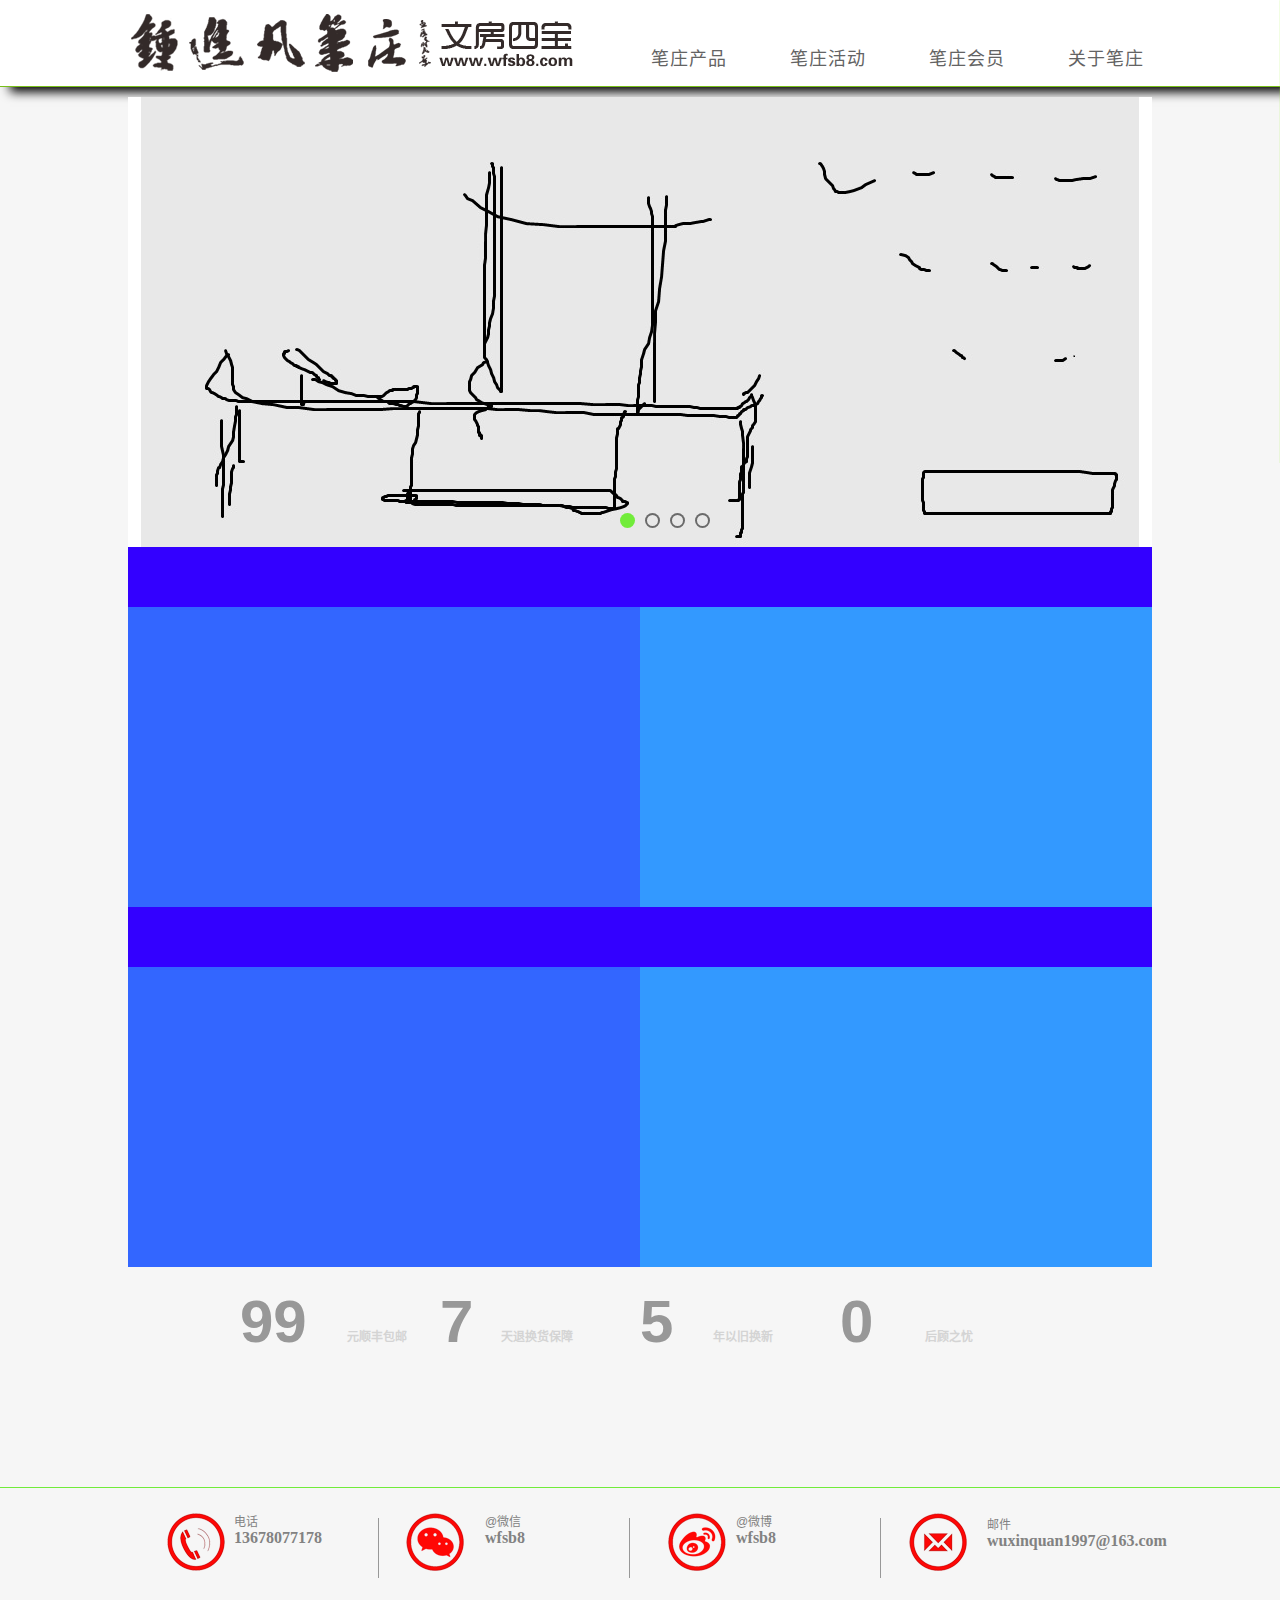
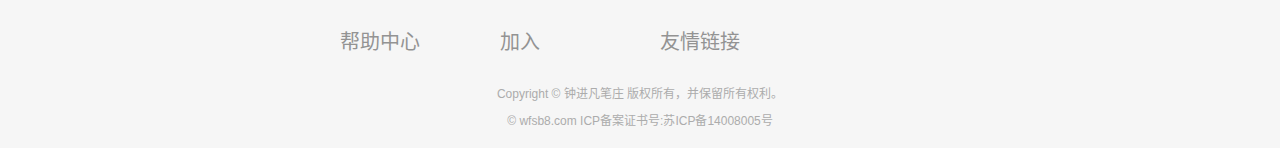
==== commit e355dc5d: "update css and main page" ====
--- a/index.html
+++ b/index.html
@@ -46,53 +46,54 @@
 			</div>
 		</div>
 		
-		<div class="focus" id="focus">
-			<div id="focus_m" class="focus_m">
-				<ul style="opacity: 1;">
-					<a href="products.html" title="产品">
-						<li style="display: block; background-image: url(images/banner_products.jpg); background-color: rgb(255, 255, 255); background-position: 50% 0%; background-repeat: no-repeat no-repeat;"></li>
-					</a>
-					<a href="promotions.html" title="活动">
-						<li style="display: none; background-image: url(images/banner_promotions.jpg); background-color: rgb(232, 232, 232); background-position: 50% 0%; background-repeat: no-repeat no-repeat;"></li>
-					</a>
-					<a href="vipcenter.html" title="会员">
-						<li style="display: none; background-image: url(images/banner_vip.jpg); background-color: rgb(248, 248, 243); background-position: 50% 0%; background-repeat: no-repeat no-repeat;"></li>
-					</a>
-					<a href="aboutus.html" title="品牌">
-						<li style="display: none; background-image: url(images/banner_aboutus.jpg); background-color: rgb(248, 248, 243); background-position: 50% 0%; background-repeat: no-repeat no-repeat;"></li>
-						</li>
-					</a>
-				</ul>
-			</div>
-		</div>
-		
-		<div class="clear"></div>
+		<div  class="main_body">
+		
+			<div class="focus" id="focus">
+				<div id="focus_m" class="focus_m">
+					<ul>
+						<a href="products.html" title="产品">
+							<li style="display: block; background-image: url(images/banner_products.jpg); background-color: rgb(255, 255, 255); background-position: 50% 0%; background-repeat: no-repeat no-repeat;"></li>
+						</a>
+						<a href="promotions.html" title="活动">
+							<li style="display: none; background-image: url(images/banner_promotions.jpg); background-color: rgb(232, 232, 232); background-position: 50% 0%; background-repeat: no-repeat no-repeat;"></li>
+						</a>
+						<a href="vipcenter.html" title="会员">
+							<li style="display: none; background-image: url(images/banner_vip.jpg); background-color: rgb(248, 248, 243); background-position: 50% 0%; background-repeat: no-repeat no-repeat;"></li>
+						</a>
+						<a href="aboutus.html" title="品牌">
+							<li style="display: none; background-image: url(images/banner_aboutus.jpg); background-color: rgb(248, 248, 243); background-position: 50% 0%; background-repeat: no-repeat no-repeat;"></li>
+							</li>
+						</a>
+					</ul>
+				</div>
+			</div>
 
-		<div class="main">
-			<div class="module">
-				<div class="module_left">
-					<a href="http://www.edaxiang.com/condom.html#yzjk" title="原装进口">
-					</a>
-				</div>
-				<div class="module_right">
-					<a href="http://www.edaxiang.com/condom.html#mfzf" title="秒分正反">
-					</a>
-				</div>
-				<div class="clear"></div>
-			</div>
-
-			<div class="module">
-				<div class="module_left">
-					<a href="http://www.edaxiang.com/condom.html#bgjz" title="薄敢极致">
-					</a>
-				</div>
-				<div class="module_right">
-					<a href="http://www.edaxiang.com/condom.html#qwyr" title="气味怡人">
-					</a>
-				</div>
-				<div class="clear"></div>
-			</div>
+			<div class="clear"></div>
 			
+			<div class="main">
+				<div class="module">
+					<div class="module_left">
+						<a href="http://www.edaxiang.com/condom.html#yzjk" title="原装进口">
+						</a>
+					</div>
+					<div class="module_right">
+						<a href="http://www.edaxiang.com/condom.html#mfzf" title="秒分正反">
+						</a>
+					</div>
+					<div class="clear"></div>
+				</div>
+				<div class="module">
+					<div class="module_left">
+						<a href="http://www.edaxiang.com/condom.html#bgjz" title="薄敢极致">
+						</a>
+					</div>
+					<div class="module_right">
+						<a href="http://www.edaxiang.com/condom.html#qwyr" title="气味怡人">
+						</a>
+					</div>
+					<div class="clear"></div>
+				</div>
+			</div>
 			
 			<div class="pledge">
 				<ul>
@@ -123,8 +124,9 @@
 				</ul>
 			</div>
 			
+
 		</div>
-
+		
 		<div class="footer">
 		
 			<ul class="contact">
--- a/css/styles.css
+++ b/css/styles.css
@@ -13,7 +13,7 @@
 	font-size:12px;
 	background-color:#f6f6f6;
 	/*background-image: url(../images/bg.jpg);*/
-	font-family:arial,"Hiragino Sans GB","Microsoft Yahei",sans-serif;
+	font-family: "Microsoft Yahei",sans-serif,arial,"Hiragino Sans GB";
 	color:#333;
 }
 a:focus {
@@ -34,29 +34,28 @@
 }
 /*******header********/
 #nav_outter{ 
+	width: 100%; 
+	height: 86px;
 	border-bottom:1px solid #78BF19;
-	background-color: #fff;
-	width: 100%; 
-	height: 114px;
+	background-color: #ffffff;
+	-webkit-box-shadow: 10px 5px 10px #000000;
+	-moz-box-shadow: 10px 5px 10px #000000;
 }
 .nav{
-	height: 114px;
+	height: 86px;
     margin: 0 auto;
-    width: 1170px;
-}
-.container > section {
-    padding: 10em 3em;
-    text-align: center;
-}
+    width: 1024px;
+}
+
 .cl-effect-12{
-    height: 114px;
+    height: 86px;
     float: left;
 }
 #logo{
 	background:url(../images/logo.png) no-repeat;
-	background-position:right bottom;
+	background-position:left;
 	width:460px;
-	height:97px;
+	height:86px;
 	float:left;
 }
 #logo a{
@@ -66,7 +65,7 @@
 	text-decoration: none;
 	padding:0px;
 	width:460px;
-	height:97px;
+	height:86px;
 
 }
 #logo a::before,
@@ -97,7 +96,7 @@
 	padding:0px;
 	float:left;
 	margin:44px 0px 0px 63px;
-
+	z-index:30;
 }
 
 cl-effect-12 a:hover,
@@ -194,8 +193,8 @@
 	
 /******body*********/
 .main_body{
-	width:980px;
-	margin:0 auto;
+	width:1024px;
+	margin:10px auto;
 }
 	
 /******footer*******/
@@ -207,14 +206,14 @@
 }
 
 .contact{
-	width: 1170px;
+	width: 1024px;
 	height:80px;
 	margin: 0px auto;
 	padding-top:30px;
 }
 
 .contact li{
-	width:260px !important;
+	width:250px !important;
 	float:left;
 	border-right:#989898 1px solid;
 	height:60px !important;
@@ -322,25 +321,12 @@
 	height:440px;
 }
 
-/**404**/
-#main404{ 
-	width:100%;
-	height:400px; 
-	background-color:#f4f2ed; 
-	font-weight:bold;
-	margin-bottom: -20px;
-	padding-top: 40px;
-	
-}
-.main404word {
-	margin: 0px auto;
-	font-size: 40px;
-	color: #888888;
-	width:351px;
-}
-
-.main404img{ 
-	margin:0 auto; 
-	width:351px;
-}
-
+.backToTop{
+	width: 60px;
+	height: 60px;
+	position:fixed;
+	right:30px;
+	bottom:30px;
+	cursor:pointer;
+	background-image:url('../images/back_to_top4.png');
+}--- a/css/styles_index.css
+++ b/css/styles_index.css
@@ -102,18 +102,18 @@
 
 /********main begin************/
 .main{
-	width:1170px;
+	width: 1024px;
 	margin:0px auto;
 }
 .module{
-	width:1170px;
+	width: 1024px;
 	height:300px;
 	margin:0xp auto;
 	padding-top:60px;
 	background-color:#3300ff;
 }
 .module_left, .module_right{
-	width:585px;
+	width:512px;
 	height:300px;
 	float:left;
 	display:inline;
